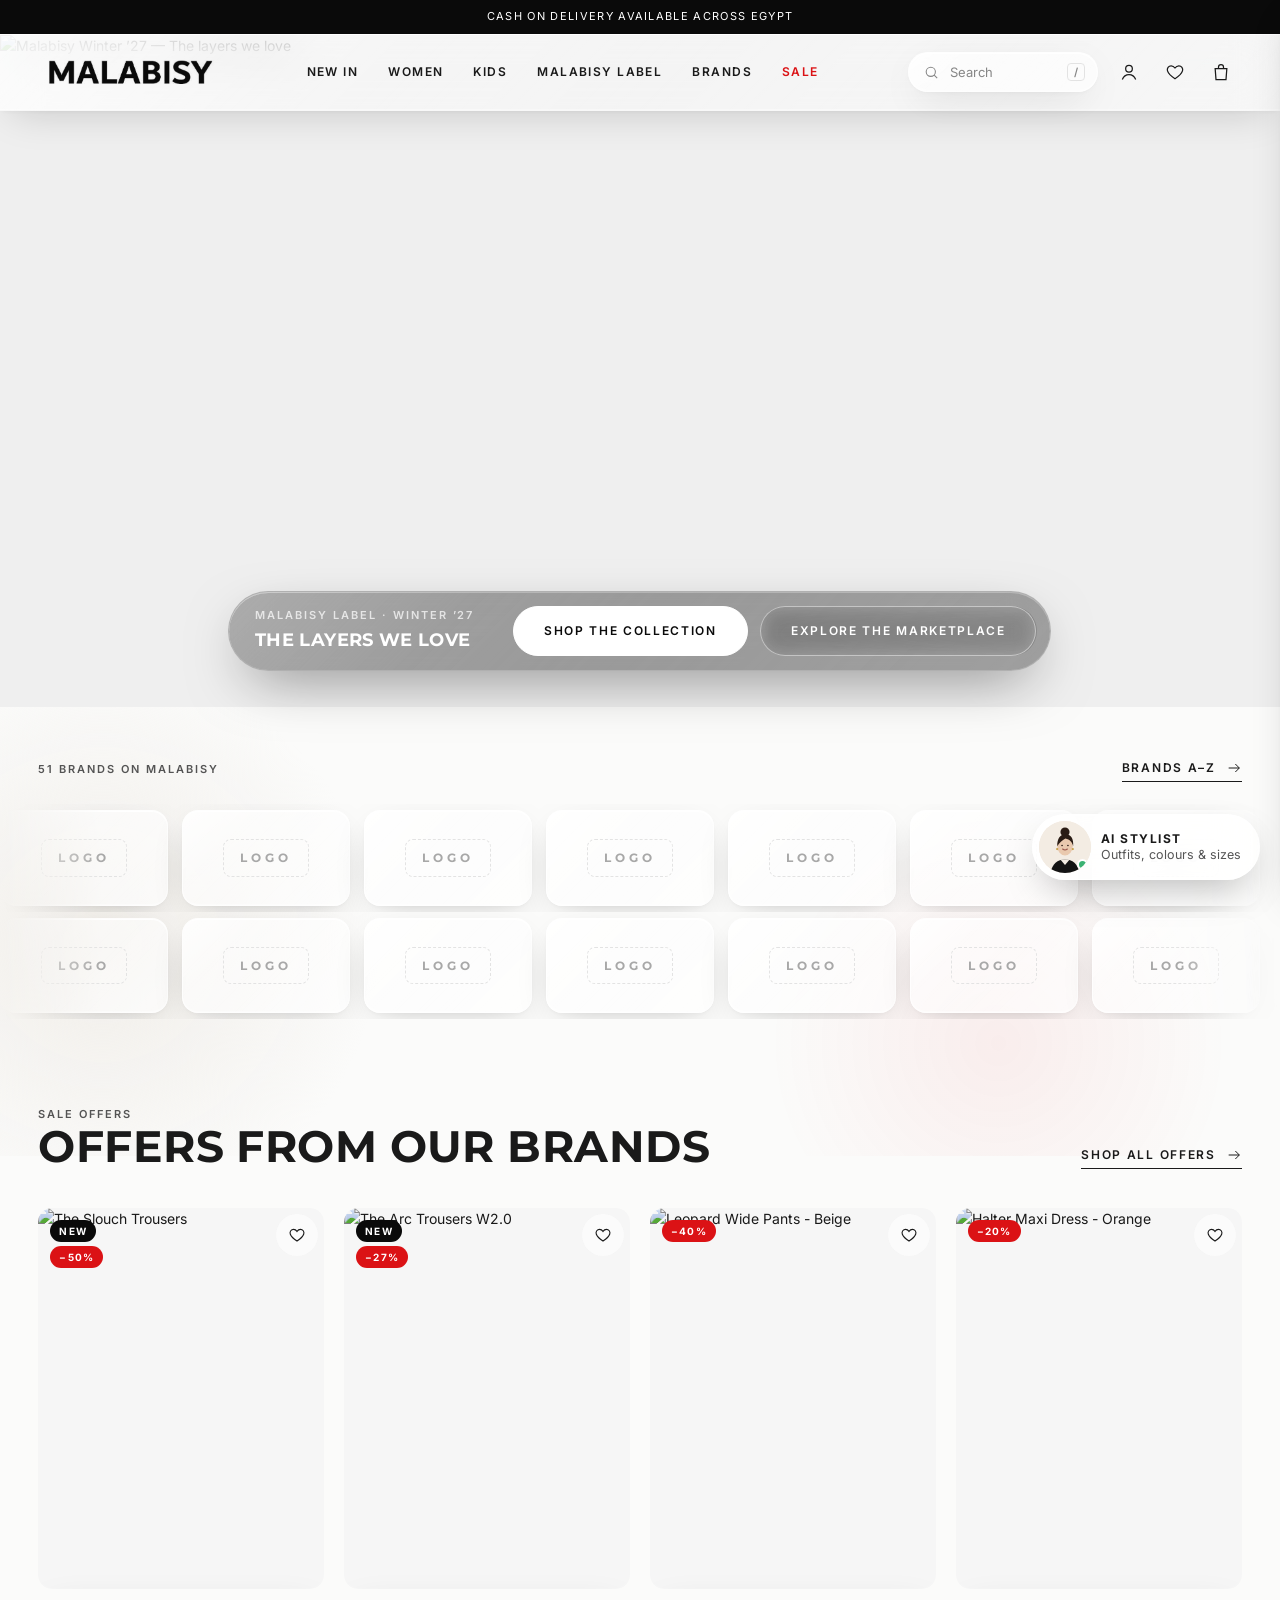
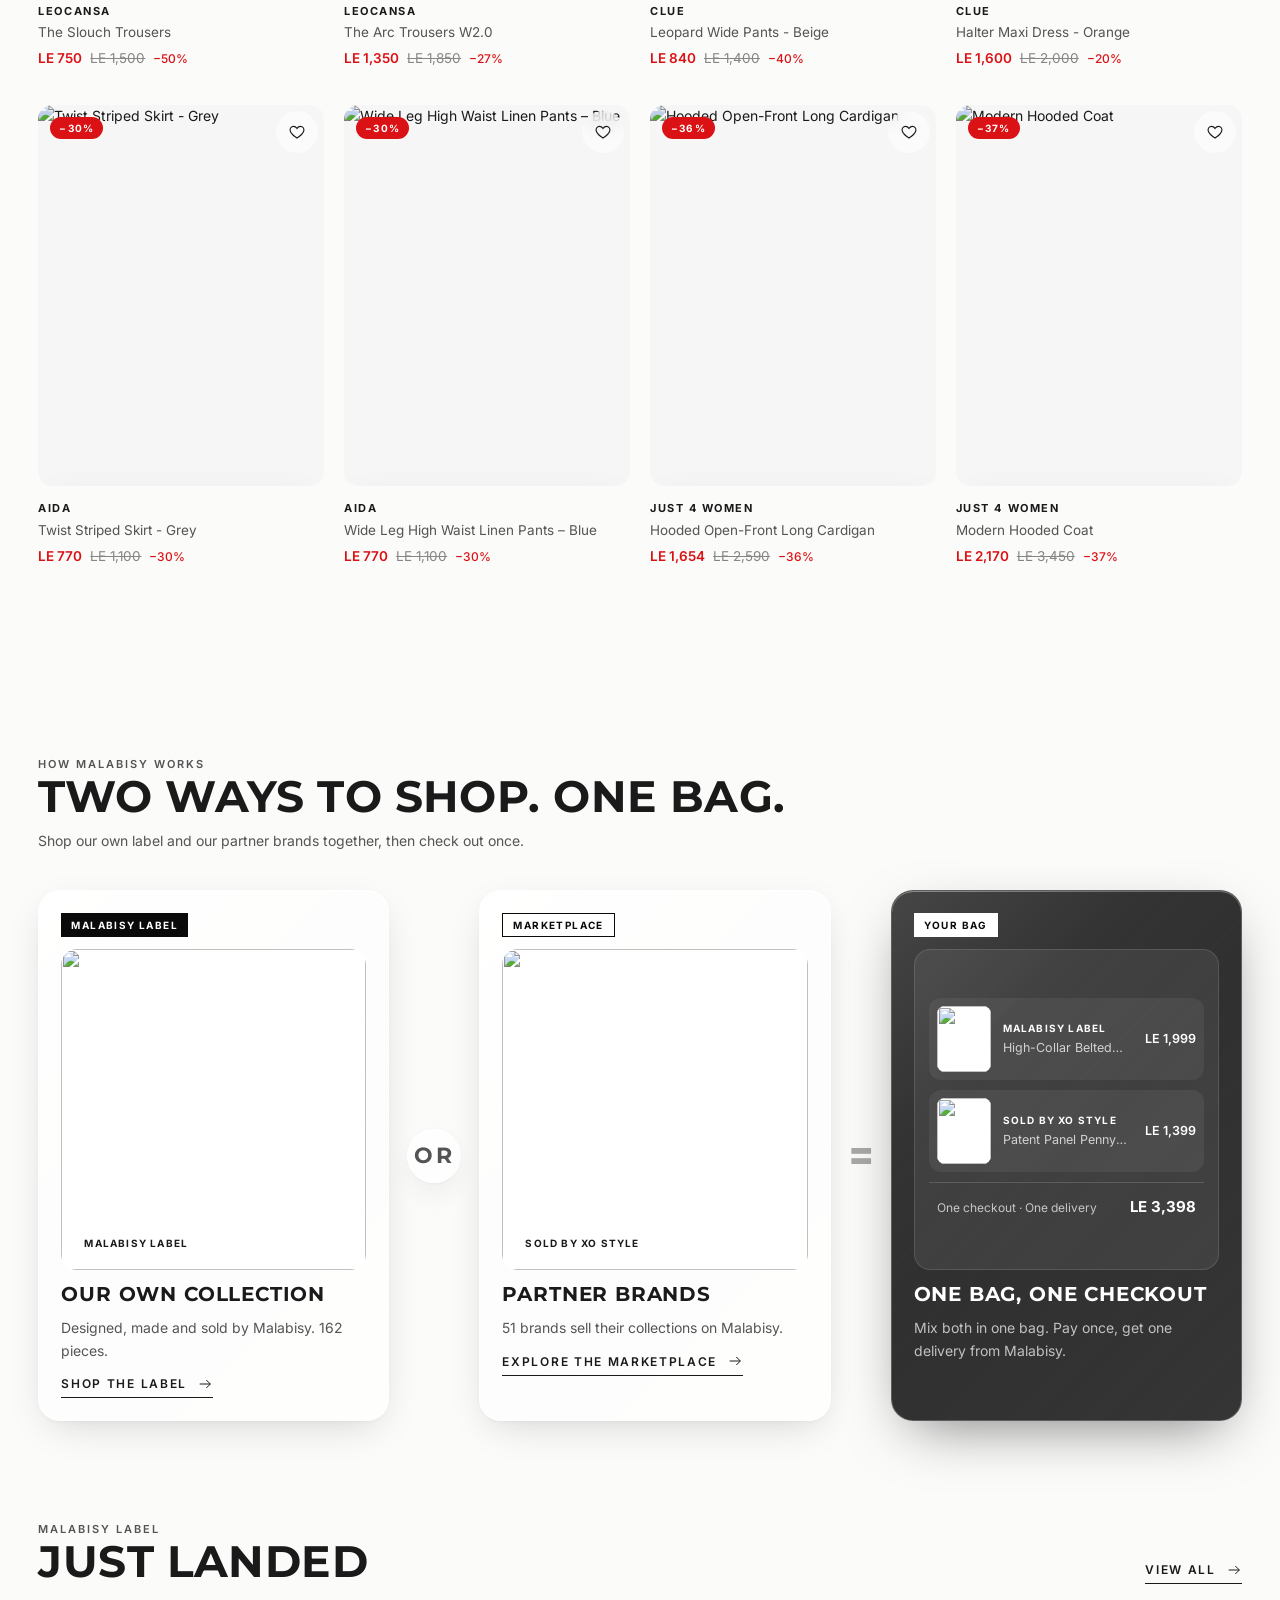
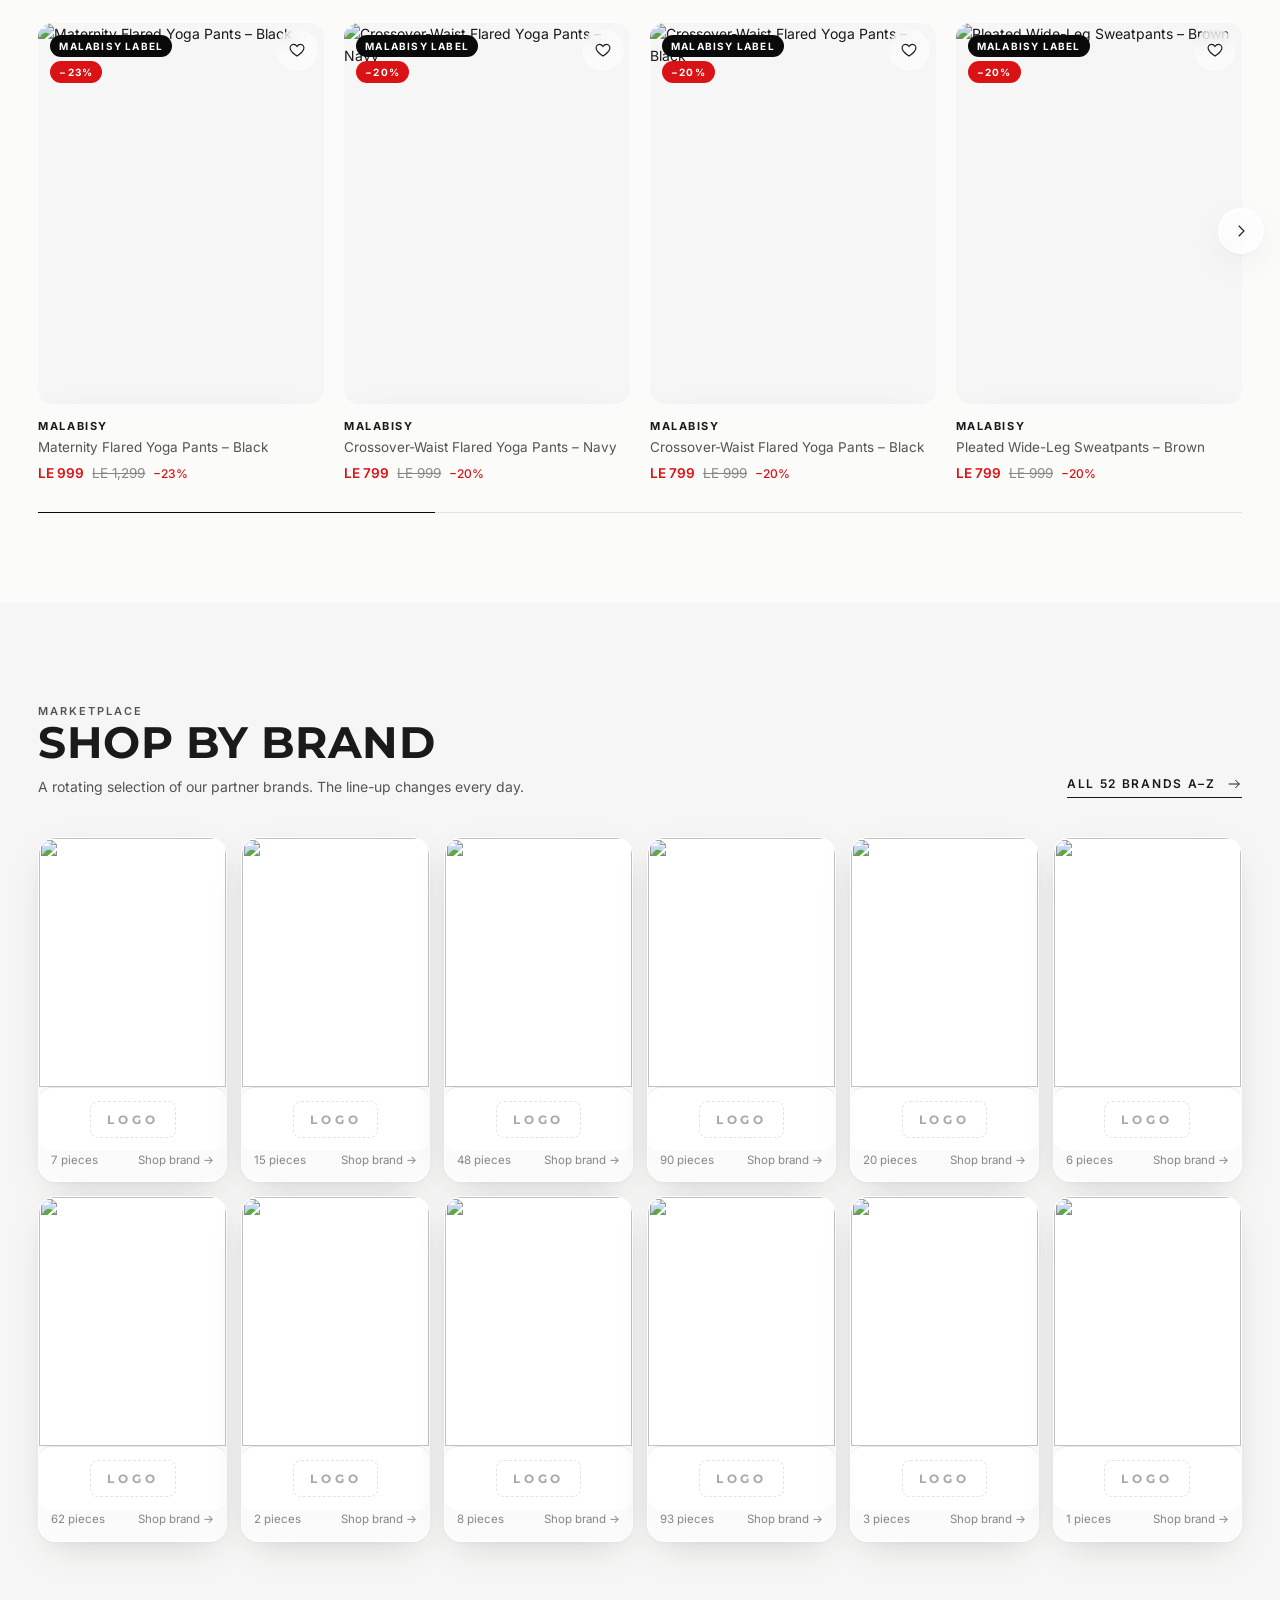
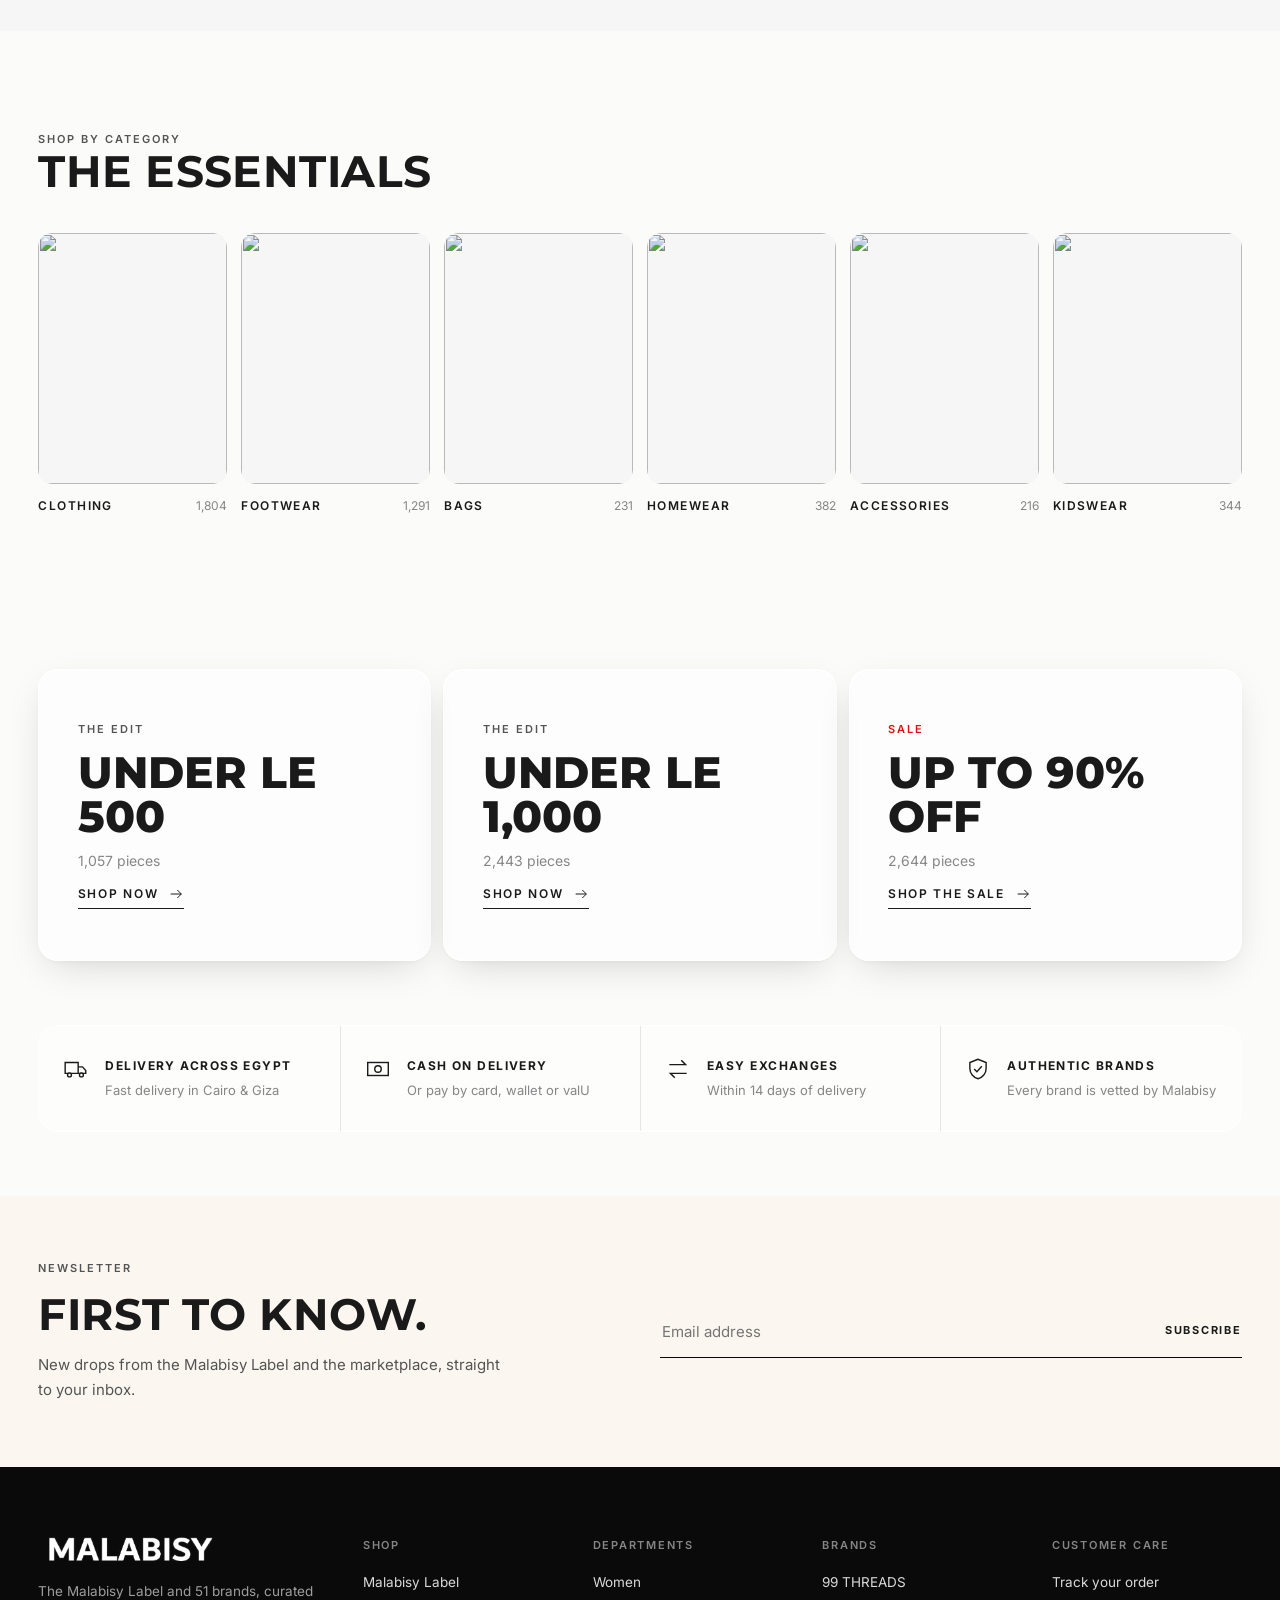
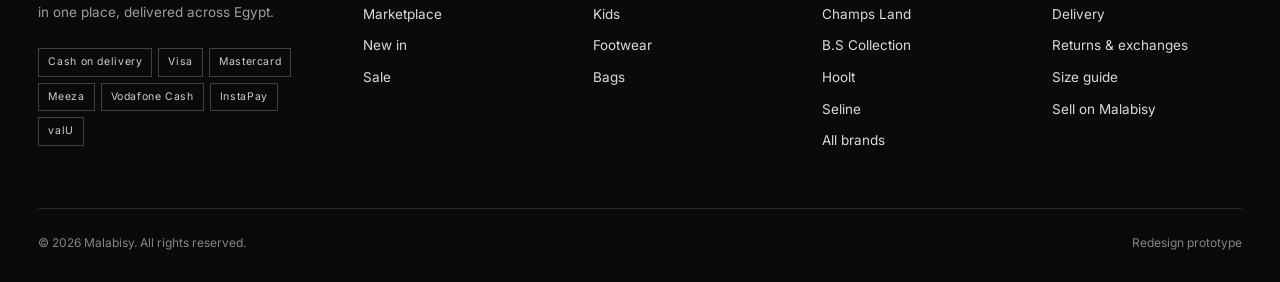
==== index.html @ 154f13d3 "Malabisy redesign prototype: store, AI stylist, checkout and dashboard Co-Authored-By: Claude Opus 5" ====
<!doctype html>
<html lang="en">
<head>
<meta charset="utf-8">
<meta name="viewport" content="width=device-width, initial-scale=1">
<title>MALABISY — The Malabisy Label and the Marketplace</title>
<meta name="description" content="Shop the Malabisy Label and the best fashion brands in Egypt in one marketplace. Cash on delivery, fast delivery, easy exchanges.">
<meta name="theme-color" content="#0A0A0A">
<link rel="preconnect" href="https://fonts.googleapis.com">
<link rel="preconnect" href="https://fonts.gstatic.com" crossorigin>
<link rel="preconnect" href="https://cdn.shopify.com" crossorigin>
<link href="https://fonts.googleapis.com/css2?family=Inter:wght@400;500;600;700&family=Montserrat:wght@600;700;800&display=swap" rel="stylesheet">
<link rel="stylesheet" href="assets/css/malabisy.css">
<link rel="stylesheet" href="assets/css/stylist.css">
</head>
<body data-page="home">
<main id="app"></main>
<script src="assets/js/catalog.js"></script>
<script src="assets/js/cms.js"></script>
<script src="assets/js/app.js"></script>
<script src="assets/js/stylist.js" defer></script>
</body>
</html>
---- assets/css/malabisy.css ----
/* =========================================================
   MALABISY — redesign theme
   Identity kept from malabisy.com: MALABISY wordmark,
   black / white, red accent (#DB1215), light grey surfaces.
   Tone: formal, editorial, professional.
   ========================================================= */

:root {
  --black: #0A0A0A;
  --ink: #1A1A1A;
  --white: #FFFFFF;
  --grey-50: #F6F6F6;
  --grey-100: #EFEFEF;
  --grey-200: #E3E3E3;
  --grey-400: #A8A8A8;
  --grey-500: #868686;
  --grey-700: #545454;
  --cream: #FBF7F0;
  --red: #DB1215;
  --line: #E6E6E6;

  --f-ui: "Inter", "Helvetica Neue", Arial, sans-serif;
  --f-display: "Montserrat", "Inter", Arial, sans-serif;

  --wrap: 1440px;
  --gut: clamp(16px, 3vw, 40px);
  --r: 2px;
  --ease: cubic-bezier(.22, .61, .36, 1);
  --ease-out: cubic-bezier(.16, 1, .3, 1);
}

*, *::before, *::after { box-sizing: border-box; }
html { -webkit-text-size-adjust: 100%; overflow-x: clip; }
body { margin: 0; font-family: var(--f-ui); font-size: 14px; line-height: 1.6; color: var(--ink); background: var(--white); -webkit-font-smoothing: antialiased; overflow-x: clip; }
img { display: block; max-width: 100%; }
a { color: inherit; text-decoration: none; }
button { font: inherit; color: inherit; background: none; border: 0; cursor: pointer; padding: 0; }
input, select, textarea { font: inherit; color: inherit; }
:focus-visible { outline: 2px solid var(--black); outline-offset: 2px; }
::selection { background: var(--black); color: var(--white); }

.wrap { max-width: var(--wrap); margin-inline: auto; padding-inline: var(--gut); }
.sr { position: absolute; width: 1px; height: 1px; overflow: hidden; clip: rect(0 0 0 0); white-space: nowrap; }

/* ---------- type ---------- */
.kicker { font-family: var(--f-ui); font-size: 11px; font-weight: 600; letter-spacing: .18em; text-transform: uppercase; color: var(--grey-700); margin: 0 0 14px; }
.kicker--red { color: var(--red); }
.display { font-family: var(--f-display); font-weight: 800; text-transform: uppercase; letter-spacing: -.01em; line-height: .98; margin: 0; font-size: clamp(44px, 7.2vw, 112px); }
.h1 { font-family: var(--f-display); font-weight: 700; text-transform: uppercase; letter-spacing: .01em; line-height: 1.05; margin: 0; font-size: clamp(28px, 3.4vw, 46px); }
.h2 { font-family: var(--f-display); font-weight: 700; text-transform: uppercase; letter-spacing: .04em; line-height: 1.15; margin: 0; font-size: clamp(18px, 1.6vw, 22px); }
.lede { font-size: clamp(15px, 1.15vw, 17px); color: var(--grey-700); max-width: 52ch; line-height: 1.7; margin: 0; }
.muted { color: var(--grey-500); }
.link { text-decoration: underline; text-underline-offset: 4px; text-decoration-thickness: 1px; }
.link:hover { text-decoration-thickness: 2px; }
.arrow-link { display: inline-flex; align-items: center; gap: 10px; font-size: 12px; font-weight: 600; letter-spacing: .14em; text-transform: uppercase; padding-bottom: 4px; border-bottom: 1px solid currentColor; transition: gap .4s var(--ease); }
.arrow-link:hover { gap: 16px; }

/* ---------- buttons ---------- */
.btn { display: inline-flex; align-items: center; justify-content: center; gap: 10px; height: 50px; padding: 0 30px; font-size: 12px; font-weight: 600; letter-spacing: .14em; text-transform: uppercase; border-radius: var(--r); border: 1px solid var(--black); transition: background .3s var(--ease), color .3s var(--ease), border-color .3s; white-space: nowrap; }
.btn--black { background: var(--black); color: var(--white); }
.btn--black:hover { background: var(--ink); background: #2b2b2b; }
.btn--white { background: var(--white); color: var(--black); border-color: var(--white); }
.btn--white:hover { background: transparent; color: var(--white); }
.btn--outline { background: transparent; color: var(--black); }
.btn--outline:hover { background: var(--black); color: var(--white); }
.btn--outline-w { background: transparent; color: var(--white); border-color: rgba(255,255,255,.7); }
.btn--outline-w:hover { background: var(--white); color: var(--black); }
.btn--block { width: 100%; }
.btn--sm { height: 40px; padding: 0 18px; font-size: 11px; }
.btn[disabled] { opacity: .4; cursor: not-allowed; }

/* =========================================================
   HEADER
   ========================================================= */
.announce { background: var(--black); color: var(--white); font-size: 11px; letter-spacing: .12em; text-transform: uppercase; height: 34px; overflow: hidden; position: relative; }
.announce__item { position: absolute; inset: 0; display: grid; place-items: center; opacity: 0; transform: translateY(8px); transition: opacity .6s var(--ease), transform .6s var(--ease); }
.announce__item.on { opacity: 1; transform: none; }

.util { border-bottom: 1px solid var(--line); font-size: 11px; letter-spacing: .12em; text-transform: uppercase; }
.util .wrap { display: flex; justify-content: space-between; align-items: center; height: 38px; }
.util__tabs { display: flex; height: 100%; }
.util__tabs a { display: flex; align-items: center; padding: 0 18px; font-weight: 600; color: var(--grey-500); border-bottom: 2px solid transparent; transition: color .2s; }
.util__tabs a:first-child { padding-left: 0; }
.util__tabs a:hover { color: var(--black); }
.util__tabs a.on { color: var(--black); border-bottom-color: var(--black); }
.util__links { display: flex; gap: 22px; color: var(--grey-700); }
.util__links a:hover { color: var(--black); }

.hdr { position: sticky; top: 0; z-index: 60; background: var(--white); border-bottom: 1px solid var(--line); transition: transform .45s var(--ease); }
.hdr.hide { transform: translateY(-100%); }
.hdr__row { display: grid; grid-template-columns: 1fr auto 1fr; align-items: center; height: 76px; }
.hdr__nav { display: flex; gap: 28px; font-size: 12px; font-weight: 600; letter-spacing: .12em; text-transform: uppercase; height: 100%; }
.hdr__nav > li { list-style: none; height: 100%; display: flex; align-items: center; }
.hdr__nav > li > a { position: relative; padding: 6px 0; }
.hdr__nav > li > a::after { content: ""; position: absolute; left: 0; right: 0; bottom: 0; height: 1px; background: currentColor; transform: scaleX(0); transform-origin: left; transition: transform .35s var(--ease); }
.hdr__nav > li:hover > a::after, .hdr__nav > li > a.on::after { transform: scaleX(1); }
.hdr__nav .sale { color: var(--red); }
ul.hdr__nav { margin: 0; padding: 0; }
.logo { display: block; justify-self: center; }
.logo img { height: 26px; width: auto; mix-blend-mode: multiply; }
.hdr__act { display: flex; justify-content: flex-end; align-items: center; gap: 4px; }
.ibtn { width: 42px; height: 42px; display: grid; place-items: center; position: relative; border-radius: 50%; transition: background .2s; }
.ibtn:hover { background: var(--grey-50); }
.ibtn svg { width: 20px; height: 20px; }
.count { position: absolute; top: 5px; right: 3px; min-width: 17px; height: 17px; padding: 0 4px; border-radius: 9px; background: var(--black); color: var(--white); font-size: 10px; font-weight: 700; display: grid; place-items: center; transform: scale(0); transition: transform .35s var(--ease-out); }
.count.has { transform: scale(1); }
.pulse { animation: pulse .6s var(--ease-out); }
@keyframes pulse { 40% { transform: scale(1.18); } }
.burger { display: none; }

/* mega menu */
.mega { position: absolute; left: 0; right: 0; top: 100%; background: var(--white); border-top: 1px solid var(--line); border-bottom: 1px solid var(--line); opacity: 0; visibility: hidden; transform: translateY(-6px); transition: opacity .3s var(--ease), transform .3s var(--ease), visibility .3s; box-shadow: 0 30px 40px -30px rgba(0,0,0,.18); }
.hdr__nav > li:hover .mega, .hdr__nav > li:focus-within .mega { opacity: 1; visibility: visible; transform: none; }
.mega .wrap { display: grid; grid-template-columns: repeat(4, 1fr) 1.4fr; gap: 40px; padding-block: 36px 44px; text-transform: none; letter-spacing: 0; font-weight: 400; }
.mega h4 { margin: 0 0 14px; font-size: 11px; font-weight: 700; letter-spacing: .16em; text-transform: uppercase; }
.mega ul { list-style: none; margin: 0; padding: 0; display: grid; gap: 9px; font-size: 13.5px; color: var(--grey-700); }
.mega ul a:hover { color: var(--black); text-decoration: underline; text-underline-offset: 3px; }
.mega__feat { position: relative; display: block; overflow: hidden; background: var(--grey-50); }
.mega__feat img { width: 100%; height: 260px; object-fit: cover; object-position: top; transition: transform 1.2s var(--ease); }
.mega__feat:hover img { transform: scale(1.04); }
.mega__feat span { position: absolute; left: 16px; bottom: 14px; color: var(--white); font-size: 11px; font-weight: 700; letter-spacing: .16em; text-transform: uppercase; text-shadow: 0 1px 12px rgba(0,0,0,.4); }

/* search */
.search { position: fixed; inset: 0; z-index: 120; background: var(--white); display: flex; flex-direction: column; opacity: 0; visibility: hidden; transition: opacity .3s var(--ease), visibility .3s; }
.search.open { opacity: 1; visibility: visible; }
.search__top { border-bottom: 1px solid var(--line); }
.search__top .wrap { display: flex; align-items: center; gap: 16px; height: 96px; }
.search__top input { flex: 1; border: 0; outline: 0; font-family: var(--f-display); font-size: clamp(22px, 3vw, 36px); font-weight: 600; text-transform: uppercase; background: none; }
.search__top input::placeholder { color: var(--grey-200); }
.search__body { overflow: auto; flex: 1; }
.search__body .wrap { display: grid; grid-template-columns: 240px 1fr; gap: 50px; padding-block: 36px; }
.search__sugg { display: grid; gap: 10px; align-content: start; font-size: 14px; }
.search__sugg a:hover { text-decoration: underline; }
.search__res { display: grid; grid-template-columns: repeat(auto-fill, minmax(170px, 1fr)); gap: 24px; }

/* =========================================================
   HERO
   ========================================================= */
.hero { display: grid; grid-template-columns: 1.55fr 1fr; min-height: min(82vh, 760px); background: var(--black); color: var(--white); }
.hero__media { position: relative; overflow: hidden; }
.hero__media img { position: absolute; inset: 0; width: 100%; height: 100%; object-fit: cover; object-position: 12% 40%; transform: scale(1.08); animation: kenburns 14s var(--ease) forwards; }
@keyframes kenburns { to { transform: scale(1); } }
.hero__copy { display: flex; flex-direction: column; justify-content: flex-end; padding: clamp(32px, 5vw, 72px); gap: 24px; }
.hero__copy .kicker { color: rgba(255,255,255,.65); }
.hero__copy .lede { color: rgba(255,255,255,.72); }
.hero__ctas { display: flex; gap: 12px; flex-wrap: wrap; margin-top: 10px; }
.hero__meta { display: flex; gap: 40px; padding-top: 28px; margin-top: 10px; border-top: 1px solid rgba(255,255,255,.18); }
.hero__meta b { display: block; font-family: var(--f-display); font-size: 26px; font-weight: 700; line-height: 1.1; }
.hero__meta span { font-size: 11px; letter-spacing: .14em; text-transform: uppercase; color: rgba(255,255,255,.6); }

/* split line text reveal */
.reveal-line { display: block; overflow: hidden; }
.reveal-line > span { display: block; transform: translateY(105%); animation: lineup 1.1s var(--ease-out) forwards; }
.reveal-line:nth-child(2) > span { animation-delay: .12s; }
.reveal-line:nth-child(3) > span { animation-delay: .24s; }
@keyframes lineup { to { transform: none; } }

/* =========================================================
   SECTIONS
   ========================================================= */
.sec { padding-block: clamp(56px, 7vw, 104px); }
.sec--tight { padding-block: clamp(40px, 5vw, 70px); }
.sec--grey { background: var(--grey-50); }
.sec--cream { background: var(--cream); }
.sec__head { display: flex; justify-content: space-between; align-items: flex-end; gap: 24px; margin-bottom: clamp(24px, 3vw, 40px); flex-wrap: wrap; }
.sec__head p { margin: 10px 0 0; color: var(--grey-700); max-width: 60ch; }

/* two worlds */
.worlds { display: grid; grid-template-columns: 1fr 1fr; gap: clamp(12px, 1.6vw, 24px); }
.world { position: relative; display: block; overflow: hidden; background: var(--grey-50); aspect-ratio: 4 / 5; color: var(--white); }
.world img { position: absolute; inset: 0; width: 100%; height: 100%; object-fit: cover; object-position: top; transition: transform 1.6s var(--ease); }
.world:hover img { transform: scale(1.045); }
.world::after { content: ""; position: absolute; inset: 0; background: linear-gradient(180deg, transparent 45%, rgba(0,0,0,.62)); }
.world__copy { position: absolute; z-index: 1; left: clamp(20px, 3vw, 44px); right: clamp(20px, 3vw, 44px); bottom: clamp(22px, 3vw, 44px); display: grid; gap: 12px; }
.world__copy .kicker { color: rgba(255,255,255,.75); margin: 0; }
.world__copy p { margin: 0; color: rgba(255,255,255,.85); max-width: 42ch; }
.world__copy .arrow-link { justify-self: start; margin-top: 6px; }

/* carousel */
.carousel { position: relative; }
.carousel__track { display: grid; grid-auto-flow: column; grid-auto-columns: calc((100% - 3 * 20px) / 4); gap: 20px; overflow-x: auto; scroll-snap-type: x mandatory; scrollbar-width: none; scroll-behavior: smooth; }
.carousel__track::-webkit-scrollbar { display: none; }
.carousel__track > * { scroll-snap-align: start; }
.carousel__nav { display: flex; gap: 8px; }
.carousel__nav button { width: 44px; height: 44px; border: 1px solid var(--grey-200); border-radius: 50%; display: grid; place-items: center; transition: all .25s; }
.carousel__nav button:hover { background: var(--black); color: var(--white); border-color: var(--black); }
.carousel__bar { height: 1px; background: var(--grey-200); margin-top: 28px; position: relative; overflow: hidden; }
.carousel__bar i { position: absolute; top: 0; left: 0; height: 100%; background: var(--black); width: 20%; transition: transform .3s var(--ease); }

/* categories */
.cats { display: grid; grid-template-columns: repeat(6, 1fr); gap: 14px; }
.cat { display: block; }
.cat__img { aspect-ratio: 3 / 4; overflow: hidden; background: var(--grey-50); }
.cat__img img { width: 100%; height: 100%; object-fit: contain; mix-blend-mode: multiply; transition: transform 1.2s var(--ease); }
.cat:hover .cat__img img { transform: scale(1.05); }
.cat__lbl { display: flex; justify-content: space-between; margin-top: 12px; font-size: 12px; font-weight: 600; letter-spacing: .12em; text-transform: uppercase; }
.cat__lbl span { color: var(--grey-500); font-weight: 400; letter-spacing: 0; }

/* brand index (hover preview) */
.bindex { display: grid; grid-template-columns: 1fr 1fr; gap: 0 60px; border-top: 1px solid var(--black); }
.bindex a { display: flex; justify-content: space-between; align-items: baseline; padding: 18px 0; border-bottom: 1px solid var(--line); transition: color .3s; }
.bindex a b { font-family: var(--f-display); font-size: clamp(18px, 2vw, 28px); font-weight: 700; text-transform: uppercase; letter-spacing: .01em; }
.bindex a span { font-size: 12px; color: var(--grey-500); }
.bindex:hover a { color: var(--grey-400); }
.bindex a:hover { color: var(--black); padding-left: 14px; }
.peek { position: fixed; z-index: 90; width: 220px; aspect-ratio: 3/4; pointer-events: none; background: var(--grey-50); opacity: 0; transform: translate(-50%, -50%) scale(.92); transition: opacity .3s var(--ease), transform .3s var(--ease); box-shadow: 0 24px 50px -20px rgba(0,0,0,.35); }
.peek.on { opacity: 1; transform: translate(-50%, -50%) scale(1); }
.peek img { width: 100%; height: 100%; object-fit: contain; mix-blend-mode: multiply; }

/* price edit */
.edits { display: grid; grid-template-columns: repeat(3, 1fr); border-top: 1px solid var(--black); border-bottom: 1px solid var(--black); }
.edit { padding: clamp(28px, 4vw, 56px) clamp(20px, 3vw, 40px); display: grid; gap: 12px; transition: background .4s var(--ease), color .4s var(--ease); }
.edit + .edit { border-left: 1px solid var(--line); }
.edit:hover { background: var(--black); color: var(--white); }
.edit:hover .muted { color: rgba(255,255,255,.6); }
.edit b { font-family: var(--f-display); font-size: clamp(30px, 3.4vw, 52px); font-weight: 800; text-transform: uppercase; line-height: 1; }

/* services */
.services { display: grid; grid-template-columns: repeat(4, 1fr); border-top: 1px solid var(--line); border-bottom: 1px solid var(--line); }
.service { padding: 30px 24px; display: flex; gap: 16px; align-items: flex-start; }
.service + .service { border-left: 1px solid var(--line); }
.service svg { width: 26px; height: 26px; flex: none; }
.service b { display: block; font-size: 12px; letter-spacing: .12em; text-transform: uppercase; margin-bottom: 4px; }
.service span { color: var(--grey-500); font-size: 13px; }

/* =========================================================
   PRODUCT CARD
   ========================================================= */
.grid { display: grid; grid-template-columns: repeat(4, 1fr); gap: 36px 20px; }
.card { position: relative; min-width: 0; }
.card__mwrap { position: relative; overflow: hidden; }
.card__media { display: block; position: relative; aspect-ratio: 3 / 4; background: var(--grey-50); overflow: hidden; }
.card__media img { position: absolute; inset: 0; width: 100%; height: 100%; object-fit: contain; mix-blend-mode: multiply; transition: opacity .6s var(--ease), transform 1.2s var(--ease); }
.card__media img.alt { opacity: 0; }
.card:hover .card__media img.alt { opacity: 1; }
.card:hover .card__media img.main.has-alt { opacity: 0; }
.card:hover .card__media img:only-of-type, .card:hover .card__media img.main:not(.has-alt) { transform: scale(1.04); }
.card__tags { position: absolute; top: 12px; left: 12px; display: flex; flex-direction: column; gap: 4px; align-items: flex-start; z-index: 2; }
.tag { font-size: 10px; font-weight: 700; letter-spacing: .12em; text-transform: uppercase; background: var(--white); padding: 3px 7px; }
.tag--red { background: var(--red); color: var(--white); }
.tag--black { background: var(--black); color: var(--white); }
.card__wish { position: absolute; top: 6px; right: 6px; z-index: 2; }
.card__wish svg { width: 18px; height: 18px; }
.wish-on svg { fill: var(--black); }
.card__quick { position: absolute; left: 0; right: 0; bottom: 0; z-index: 2; background: rgba(255,255,255,.96); padding: 12px; transform: translateY(101%); transition: transform .45s var(--ease); }
.card:hover .card__quick, .card:focus-within .card__quick { transform: none; }
.card__quick p { margin: 0 0 8px; font-size: 10px; font-weight: 700; letter-spacing: .14em; text-transform: uppercase; text-align: center; }
.card__sizes { display: flex; flex-wrap: wrap; gap: 4px; justify-content: center; }
.card__sizes button { min-width: 36px; height: 30px; padding: 0 6px; border: 1px solid var(--grey-200); font-size: 11.5px; transition: all .2s; }
.card__sizes button:hover { background: var(--black); color: var(--white); border-color: var(--black); }
.card__sizes button:disabled { color: var(--grey-400); text-decoration: line-through; pointer-events: none; }
.card__body { padding-top: 14px; display: grid; gap: 3px; }
.card__brand { font-size: 11px; font-weight: 700; letter-spacing: .14em; text-transform: uppercase; }
.card__brand:hover { text-decoration: underline; text-underline-offset: 3px; }
.card__title { color: var(--grey-700); font-size: 13.5px; line-height: 1.45; display: -webkit-box; -webkit-line-clamp: 1; -webkit-box-orient: vertical; overflow: hidden; }
.price { display: flex; gap: 8px; align-items: baseline; font-size: 13.5px; font-weight: 600; margin-top: 2px; }
.price s { color: var(--grey-500); font-weight: 400; }
.price.sale b { color: var(--red); font-weight: 600; }
.price em { font-style: normal; color: var(--red); font-size: 12px; font-weight: 500; }

/* =========================================================
   LISTING
   ========================================================= */
.phead { padding-block: clamp(36px, 5vw, 70px) 28px; border-bottom: 1px solid var(--line); }
.phead__row { display: flex; justify-content: space-between; align-items: flex-end; gap: 30px; flex-wrap: wrap; }
.crumbs { font-size: 12px; color: var(--grey-500); display: flex; gap: 8px; flex-wrap: wrap; margin-bottom: 18px; }
.crumbs a:hover { color: var(--black); }
.qnav { display: flex; gap: 8px; flex-wrap: wrap; margin-top: 26px; }
.pill { height: 36px; padding: 0 16px; border: 1px solid var(--grey-200); border-radius: 18px; font-size: 12.5px; display: inline-flex; align-items: center; gap: 8px; transition: all .2s; white-space: nowrap; }
.pill:hover { border-color: var(--black); }
.pill.on { background: var(--black); color: var(--white); border-color: var(--black); }
.pill .x { font-size: 11px; opacity: .7; }

.layout { display: grid; grid-template-columns: 240px 1fr; gap: 48px; padding-block: 32px 100px; align-items: start; }
.filters { position: sticky; top: 100px; max-height: calc(100vh - 120px); overflow: auto; padding-right: 6px; scrollbar-width: thin; }
.fgroup { border-bottom: 1px solid var(--line); padding: 16px 0; }
.fgroup:first-child { padding-top: 0; }
.fgroup summary { list-style: none; cursor: pointer; display: flex; justify-content: space-between; font-size: 11px; font-weight: 700; letter-spacing: .16em; text-transform: uppercase; }
.fgroup summary::-webkit-details-marker { display: none; }
.fgroup summary::after { content: "+"; font-size: 16px; font-weight: 400; line-height: 1; }
.fgroup[open] summary::after { content: "–"; }
.fgroup__body { padding-top: 14px; display: grid; gap: 8px; font-size: 13.5px; }
.fgroup__body.scroll { max-height: 260px; overflow: auto; }
.check { display: flex; align-items: center; gap: 10px; cursor: pointer; }
.check input { appearance: none; width: 16px; height: 16px; border: 1px solid var(--grey-400); margin: 0; flex: none; display: grid; place-items: center; transition: all .15s; }
.check input:checked { background: var(--black); border-color: var(--black); }
.check input:checked::after { content: ""; width: 8px; height: 4px; border: 1.5px solid var(--white); border-top: 0; border-right: 0; transform: rotate(-45deg) translate(1px, -1px); }
.check span.n { margin-left: auto; color: var(--grey-500); font-size: 12px; }
.fsearch { width: 100%; height: 36px; border: 1px solid var(--grey-200); padding: 0 10px; font-size: 13px; outline: none; margin-bottom: 6px; }
.fsearch:focus { border-color: var(--black); }
.sizes { display: flex; flex-wrap: wrap; gap: 6px; }
.sizes button { min-width: 42px; height: 36px; padding: 0 8px; border: 1px solid var(--grey-200); font-size: 12.5px; transition: all .15s; }
.sizes button:hover { border-color: var(--black); }
.sizes button.on { background: var(--black); color: var(--white); border-color: var(--black); }
.prange { display: grid; grid-template-columns: 1fr auto 1fr; gap: 8px; align-items: center; }
.prange input { width: 100%; height: 38px; border: 1px solid var(--grey-200); padding: 0 10px; outline: none; }
.prange input:focus { border-color: var(--black); }
.toolbar { display: flex; justify-content: space-between; align-items: center; gap: 14px; margin-bottom: 26px; flex-wrap: wrap; }
.toolbar__chips { display: flex; gap: 8px; flex-wrap: wrap; align-items: center; }
.toolbar__right { display: flex; gap: 14px; align-items: center; }
.select { height: 40px; border: 1px solid var(--grey-200); padding: 0 34px 0 12px; font-size: 12.5px; background: var(--white) url("data:image/svg+xml,%3Csvg xmlns='http://www.w3.org/2000/svg' width='10' height='6'%3E%3Cpath d='M1 1l4 4 4-4' fill='none' stroke='%23000'/%3E%3C/svg%3E") no-repeat right 12px center; appearance: none; cursor: pointer; }
.results-n { font-size: 12.5px; color: var(--grey-500); }
.more { display: grid; justify-items: center; gap: 14px; margin-top: 60px; font-size: 12.5px; color: var(--grey-500); }
.more__bar { width: 220px; height: 2px; background: var(--grey-100); position: relative; }
.more__bar i { position: absolute; left: 0; top: 0; height: 100%; background: var(--black); }
.empty { grid-column: 1 / -1; text-align: center; padding: 90px 20px; }
.mob-only { display: none; }

/* brands A–Z */
.az { display: flex; flex-wrap: wrap; gap: 4px; position: sticky; top: 76px; background: var(--white); padding: 14px 0; z-index: 5; border-bottom: 1px solid var(--line); }
.az a { width: 34px; height: 34px; display: grid; place-items: center; font-size: 12.5px; font-weight: 600; border-radius: 50%; }
.az a:hover { background: var(--black); color: var(--white); }
.az a.dim { color: var(--grey-200); pointer-events: none; }
.letter { display: grid; grid-template-columns: 120px 1fr; gap: 30px; padding: 34px 0; border-bottom: 1px solid var(--line); scroll-margin-top: 150px; }
.letter h3 { margin: 0; font-family: var(--f-display); font-size: 44px; font-weight: 800; line-height: 1; }
.letter ul { list-style: none; margin: 0; padding: 0; columns: 3; column-gap: 40px; }
.letter li { break-inside: avoid; padding: 6px 0; }
.letter li a { display: flex; justify-content: space-between; gap: 10px; font-size: 15px; }
.letter li a:hover b { text-decoration: underline; text-underline-offset: 3px; }
.letter li span { color: var(--grey-500); font-size: 12px; }
.featured-brands { display: grid; grid-template-columns: repeat(4, 1fr); gap: 16px; }
.fbrand { display: block; }
.fbrand__img { aspect-ratio: 1; background: var(--grey-50); overflow: hidden; display: grid; grid-template-columns: 1fr 1fr; gap: 2px; }
.fbrand__img img { width: 100%; height: 100%; object-fit: contain; mix-blend-mode: multiply; aspect-ratio: 1; transition: transform 1s var(--ease); }
.fbrand:hover .fbrand__img img { transform: scale(1.05); }
.fbrand__name { display: flex; justify-content: space-between; margin-top: 12px; font-size: 12px; font-weight: 700; letter-spacing: .12em; text-transform: uppercase; }
.fbrand__name span { font-weight: 400; color: var(--grey-500); letter-spacing: 0; }

/* brand hero */
.bhero { background: var(--black); color: var(--white); }
.bhero .wrap { display: grid; grid-template-columns: 1fr 1.3fr; gap: 50px; align-items: end; padding-block: clamp(44px, 6vw, 90px); }
.bhero .crumbs { color: rgba(255,255,255,.55); }
.bhero__strip { display: grid; grid-template-columns: repeat(4, 1fr); gap: 2px; }
.bhero__strip div { aspect-ratio: 3/4; background: var(--grey-50); overflow: hidden; }
.bhero__strip img { width: 100%; height: 100%; object-fit: contain; mix-blend-mode: multiply; }
.bhero__facts { display: flex; gap: 36px; margin-top: 30px; }
.bhero__facts b { display: block; font-family: var(--f-display); font-size: 24px; }
.bhero__facts span { font-size: 11px; letter-spacing: .14em; text-transform: uppercase; color: rgba(255,255,255,.55); }

/* =========================================================
   PRODUCT PAGE
   ========================================================= */
.pdp { display: grid; grid-template-columns: 1.45fr 1fr; gap: clamp(30px, 4vw, 70px); padding-bottom: 90px; align-items: start; }
.gallery { display: grid; grid-template-columns: 1fr 1fr; gap: 6px; }
.gallery button { position: relative; aspect-ratio: 3 / 4; background: var(--grey-50); overflow: hidden; cursor: zoom-in; }
.gallery button:first-child { grid-column: span 2; aspect-ratio: 4 / 4.4; }
.gallery img { width: 100%; height: 100%; object-fit: contain; mix-blend-mode: multiply; transition: transform .8s var(--ease); }
.gallery button:hover img { transform: scale(1.03); }
.pinfo { position: sticky; top: 100px; display: grid; gap: 22px; }
.pinfo__brand { font-size: 12px; font-weight: 700; letter-spacing: .16em; text-transform: uppercase; }
.pinfo__brand:hover { text-decoration: underline; text-underline-offset: 3px; }
.pinfo h1 { margin: 6px 0 0; font-size: clamp(20px, 1.8vw, 26px); font-weight: 500; line-height: 1.35; letter-spacing: -.005em; }
.pinfo .price { font-size: 18px; margin-top: 12px; }
.pinfo .price s { font-size: 15px; }
.opt-lbl { display: flex; justify-content: space-between; font-size: 12px; margin-bottom: 10px; }
.opt-lbl b { font-weight: 600; letter-spacing: .1em; text-transform: uppercase; font-size: 11px; }
.psizes { display: grid; grid-template-columns: repeat(auto-fill, minmax(62px, 1fr)); gap: 6px; }
.psizes button { height: 46px; border: 1px solid var(--grey-200); font-size: 13px; transition: all .15s; position: relative; }
.psizes button:hover { border-color: var(--black); }
.psizes button.on { background: var(--black); color: var(--white); border-color: var(--black); }
.psizes button:disabled { color: var(--grey-400); background: linear-gradient(to top right, transparent calc(50% - .5px), var(--grey-200) 50%, transparent calc(50% + .5px)); cursor: not-allowed; }
.psizes.err { animation: nudge .4s; }
@keyframes nudge { 25% { transform: translateX(-5px); } 75% { transform: translateX(5px); } }
.msg { font-size: 12.5px; color: var(--red); min-height: 18px; margin-top: 8px; }
.buy { display: grid; grid-template-columns: 1fr 50px; gap: 8px; }
.wishbtn { width: 50px; height: 50px; border: 1px solid var(--grey-200); display: grid; place-items: center; }
.wishbtn:hover { border-color: var(--black); }
.sold { border: 1px solid var(--line); padding: 16px 18px; display: grid; grid-template-columns: auto 1fr auto; gap: 14px; align-items: center; font-size: 13px; }
.sold__badge { width: 44px; height: 44px; border-radius: 50%; background: var(--black); color: var(--white); display: grid; place-items: center; font-family: var(--f-display); font-weight: 800; font-size: 14px; overflow: hidden; }
.sold__badge img { width: 34px; filter: invert(1); mix-blend-mode: screen; }
.sold b { display: block; font-size: 12px; letter-spacing: .1em; text-transform: uppercase; }
.sold span { color: var(--grey-500); }
.perks { display: grid; gap: 10px; font-size: 13px; color: var(--grey-700); }
.perks div { display: flex; gap: 12px; align-items: center; }
.perks svg { width: 18px; height: 18px; flex: none; color: var(--black); }
.acc { border-top: 1px solid var(--line); }
.acc:last-child { border-bottom: 1px solid var(--line); }
.acc summary { list-style: none; cursor: pointer; padding: 16px 0; display: flex; justify-content: space-between; font-size: 11px; font-weight: 700; letter-spacing: .16em; text-transform: uppercase; }
.acc summary::-webkit-details-marker { display: none; }
.acc summary::after { content: "+"; font-size: 16px; font-weight: 400; line-height: 1; }
.acc[open] summary::after { content: "–"; }
.acc__body { padding-bottom: 18px; color: var(--grey-700); font-size: 13.5px; }
.acc__body dl { display: grid; grid-template-columns: 110px 1fr; gap: 6px 10px; margin: 0; }
.acc__body dt { color: var(--grey-500); }
.acc__body dd { margin: 0; }
.sticky-atc { position: fixed; left: 0; right: 0; bottom: 0; z-index: 50; background: var(--white); border-top: 1px solid var(--line); transform: translateY(100%); transition: transform .45s var(--ease); }
.sticky-atc.show { transform: none; }
.sticky-atc .wrap { display: flex; align-items: center; gap: 16px; height: 76px; }
.sticky-atc img { width: 46px; height: 60px; object-fit: contain; background: var(--grey-50); mix-blend-mode: multiply; }
.sticky-atc__t { flex: 1; min-width: 0; font-size: 13px; }
.sticky-atc__t b { display: block; font-size: 11px; letter-spacing: .12em; text-transform: uppercase; }
.sticky-atc__t span { color: var(--grey-700); display: block; white-space: nowrap; overflow: hidden; text-overflow: ellipsis; }

/* lightbox */
.lightbox { position: fixed; inset: 0; z-index: 140; background: var(--white); display: none; }
.lightbox.open { display: block; }
.lightbox__img { position: absolute; inset: 0; overflow: auto; display: grid; place-items: center; cursor: zoom-out; }
.lightbox__img img { max-height: 100vh; max-width: 100vw; object-fit: contain; }
.lightbox__img.zoom img { max-height: none; max-width: none; width: 160vw; cursor: move; }
.lightbox__ui { position: absolute; top: 16px; right: 16px; display: flex; gap: 8px; z-index: 2; }
.lightbox__nav { position: absolute; top: 50%; left: 16px; right: 16px; display: flex; justify-content: space-between; transform: translateY(-50%); pointer-events: none; z-index: 2; }
.lightbox__nav button, .lightbox__ui button { pointer-events: auto; width: 48px; height: 48px; border-radius: 50%; background: var(--white); border: 1px solid var(--grey-200); display: grid; place-items: center; }
.lightbox__count { position: absolute; bottom: 20px; left: 50%; transform: translateX(-50%); font-size: 12px; letter-spacing: .14em; z-index: 2; }

/* =========================================================
   DRAWER / MODAL / TOAST
   ========================================================= */
.scrim { position: fixed; inset: 0; background: rgba(0,0,0,.4); z-index: 100; opacity: 0; visibility: hidden; transition: opacity .35s var(--ease), visibility .35s; }
.scrim.open { opacity: 1; visibility: visible; }
.drawer { position: fixed; top: 0; right: 0; bottom: 0; width: min(460px, 100vw); background: var(--white); z-index: 110; transform: translateX(100%); transition: transform .5s var(--ease-out); display: flex; flex-direction: column; }
.drawer.open { transform: none; }
.drawer__hd { display: flex; justify-content: space-between; align-items: center; padding: 0 24px; height: 72px; border-bottom: 1px solid var(--line); }
.drawer__hd h3 { margin: 0; font-size: 12px; font-weight: 700; letter-spacing: .16em; text-transform: uppercase; }
.drawer__bd { flex: 1; overflow: auto; padding: 8px 24px; }
.drawer__ft { padding: 20px 24px 24px; border-top: 1px solid var(--line); display: grid; gap: 12px; }
.free { font-size: 12.5px; color: var(--grey-700); }
.free__bar { height: 2px; background: var(--grey-100); margin-top: 10px; }
.free__bar i { display: block; height: 100%; background: var(--black); }
.line { display: grid; grid-template-columns: 84px 1fr auto; gap: 16px; padding: 18px 0; border-bottom: 1px solid var(--line); }
.line__img { aspect-ratio: 3/4; background: var(--grey-50); }
.line__img img { width: 100%; height: 100%; object-fit: contain; mix-blend-mode: multiply; }
.line__b { font-size: 11px; font-weight: 700; letter-spacing: .12em; text-transform: uppercase; }
.line__t { font-size: 13px; color: var(--grey-700); line-height: 1.45; }
.line__m { font-size: 12px; color: var(--grey-500); margin-top: 4px; }
.qty { display: inline-flex; align-items: center; border: 1px solid var(--grey-200); height: 32px; margin-top: 10px; }
.qty button { width: 30px; height: 30px; }
.qty span { min-width: 24px; text-align: center; font-size: 12.5px; }
.line__r { text-align: right; display: grid; align-content: space-between; justify-items: end; font-size: 13px; font-weight: 600; }
.line__rm { font-size: 11.5px; font-weight: 400; color: var(--grey-500); text-decoration: underline; text-underline-offset: 3px; }
.totals { display: grid; gap: 8px; font-size: 13px; }
.totals div { display: flex; justify-content: space-between; }
.totals .grand { font-size: 15px; font-weight: 700; padding-top: 10px; border-top: 1px solid var(--line); margin-top: 4px; }
.empty-bag { text-align: center; padding: 80px 10px; display: grid; gap: 16px; justify-items: center; color: var(--grey-700); }

.modal { position: fixed; inset: 0; z-index: 130; display: grid; place-items: center; padding: 20px; visibility: hidden; }
.modal.open { visibility: visible; }
.modal__box { width: min(760px, 100%); max-height: 90vh; overflow: auto; background: var(--white); padding: 40px; position: relative; opacity: 0; transform: translateY(14px); transition: all .4s var(--ease); }
.modal.open .modal__box { opacity: 1; transform: none; }
.modal__x { position: absolute; top: 12px; right: 12px; }
table.sz { width: 100%; border-collapse: collapse; font-size: 13px; margin-top: 20px; }
table.sz th, table.sz td { padding: 12px 10px; text-align: left; border-bottom: 1px solid var(--line); }
table.sz th { font-size: 11px; letter-spacing: .12em; text-transform: uppercase; border-bottom-color: var(--black); }

.toast { position: fixed; z-index: 150; right: 24px; top: 24px; width: 340px; background: var(--white); border: 1px solid var(--line); box-shadow: 0 20px 50px -20px rgba(0,0,0,.25); padding: 16px; display: grid; grid-template-columns: 56px 1fr; gap: 14px; align-items: center; transform: translateX(120%); transition: transform .5s var(--ease-out); }
.toast.show { transform: none; }
.toast img { width: 56px; height: 72px; object-fit: contain; background: var(--grey-50); mix-blend-mode: multiply; }
.toast b { display: block; font-size: 11px; letter-spacing: .14em; text-transform: uppercase; margin-bottom: 4px; }
.toast p { margin: 0 0 8px; font-size: 13px; color: var(--grey-700); line-height: 1.4; }

/* =========================================================
   CHECKOUT
   ========================================================= */
.co-head { display: flex; justify-content: space-between; align-items: center; padding-block: 30px; border-bottom: 1px solid var(--line); }
.steps { display: flex; gap: 28px; font-size: 11px; font-weight: 600; letter-spacing: .14em; text-transform: uppercase; color: var(--grey-400); }
.steps span.on { color: var(--black); }
.steps span i { font-style: normal; margin-right: 6px; }
.co { display: grid; grid-template-columns: 1.3fr 1fr; gap: clamp(30px, 5vw, 80px); padding-block: 40px 100px; align-items: start; }
.co__sum { background: var(--grey-50); padding: 30px; position: sticky; top: 30px; }
.field { display: grid; gap: 6px; margin-bottom: 16px; }
.field span { font-size: 11px; font-weight: 600; letter-spacing: .12em; text-transform: uppercase; color: var(--grey-700); }
.field input, .field select, .field textarea { height: 50px; border: 1px solid var(--grey-200); padding: 0 14px; outline: none; background: var(--white); font-size: 14px; transition: border-color .2s; }
.field textarea { height: 96px; padding: 12px 14px; resize: vertical; }
.field input:focus, .field select:focus, .field textarea:focus { border-color: var(--black); }
.row2 { display: grid; grid-template-columns: 1fr 1fr; gap: 14px; }
.pay { display: grid; border: 1px solid var(--grey-200); }
.pay label { display: flex; gap: 14px; align-items: center; padding: 18px; cursor: pointer; transition: background .2s; }
.pay label + label { border-top: 1px solid var(--grey-200); }
.pay label:has(input:checked) { background: var(--grey-50); }
.pay input { accent-color: var(--black); width: 18px; height: 18px; }
.pay small { display: block; color: var(--grey-500); font-size: 12.5px; }
.pay b { font-size: 14px; font-weight: 600; }
.co-group { padding: 6px 0 2px; font-size: 11px; font-weight: 700; letter-spacing: .14em; text-transform: uppercase; color: var(--grey-500); border-bottom: 1px solid var(--line); }
.done { text-align: center; padding: 110px 0 130px; display: grid; gap: 18px; justify-items: center; }
.done__check { width: 64px; height: 64px; border-radius: 50%; border: 1px solid var(--black); display: grid; place-items: center; }

/* sell */
.sell-hero { display: grid; grid-template-columns: 1fr 1fr; min-height: 640px; background: var(--black); color: var(--white); }
.sell-hero__copy { padding: clamp(36px, 6vw, 90px); display: flex; flex-direction: column; justify-content: center; gap: 22px; }
.sell-hero__copy .lede { color: rgba(255,255,255,.72); }
.sell-hero__copy .kicker { color: rgba(255,255,255,.6); }
.sell-hero__media { display: grid; grid-template-columns: 1fr 1fr; grid-template-rows: 1fr 1fr; gap: 2px; background: var(--black); }
.sell-hero__media div { background: var(--grey-50); overflow: hidden; }
.sell-hero__media img { width: 100%; height: 100%; object-fit: contain; mix-blend-mode: multiply; }
.props { display: grid; grid-template-columns: repeat(3, 1fr); gap: 40px; }
.prop { border-top: 1px solid var(--black); padding-top: 22px; }
.prop b { display: block; font-family: var(--f-display); text-transform: uppercase; font-size: 18px; margin-bottom: 10px; }
.prop p { margin: 0; color: var(--grey-700); }
.process { display: grid; grid-template-columns: repeat(4, 1fr); counter-reset: s; }
.process div { padding: 30px 26px 30px 0; border-top: 1px solid var(--line); counter-increment: s; }
.process div::before { content: "0" counter(s); display: block; font-family: var(--f-display); font-weight: 800; font-size: 40px; line-height: 1; margin-bottom: 18px; color: var(--grey-200); }
.process b { display: block; text-transform: uppercase; font-size: 12px; letter-spacing: .14em; margin-bottom: 8px; }
.process p { margin: 0; color: var(--grey-700); font-size: 13.5px; }

/* =========================================================
   FOOTER
   ========================================================= */
.news { background: var(--cream); }
.news .wrap { display: grid; grid-template-columns: 1fr 1fr; gap: 40px; align-items: center; padding-block: 64px; }
.news form { display: flex; border-bottom: 1px solid var(--black); }
.news input { flex: 1; border: 0; background: transparent; height: 52px; outline: none; font-size: 15px; }
.news button { font-size: 11px; font-weight: 700; letter-spacing: .16em; text-transform: uppercase; }
.ftr { background: var(--black); color: var(--white); padding: 70px 0 30px; }
.ftr__grid { display: grid; grid-template-columns: 1.5fr repeat(4, 1fr); gap: 40px; }
.ftr__logo { height: 24px; filter: invert(1); mix-blend-mode: screen; }
.ftr h4 { margin: 0 0 18px; font-size: 11px; letter-spacing: .16em; text-transform: uppercase; color: rgba(255,255,255,.5); font-weight: 600; }
.ftr ul { list-style: none; margin: 0; padding: 0; display: grid; gap: 10px; font-size: 13.5px; }
.ftr ul a { color: rgba(255,255,255,.85); }
.ftr ul a:hover { color: var(--white); text-decoration: underline; text-underline-offset: 3px; }
.ftr__pay { display: flex; flex-wrap: wrap; gap: 6px; margin-top: 24px; }
.ftr__pay span { font-size: 10.5px; letter-spacing: .06em; border: 1px solid rgba(255,255,255,.22); padding: 5px 9px; color: rgba(255,255,255,.8); }
.ftr__bot { display: flex; justify-content: space-between; gap: 16px; flex-wrap: wrap; border-top: 1px solid rgba(255,255,255,.12); margin-top: 56px; padding-top: 24px; font-size: 12px; color: rgba(255,255,255,.5); }

/* reveal */
.rv { opacity: 0; transform: translateY(16px); transition: opacity 1s var(--ease), transform 1s var(--ease); }
.rv.in { opacity: 1; transform: none; }

/* mobile nav */
.mnav { position: fixed; inset: 0 auto 0 0; width: min(380px, 88vw); background: var(--white); z-index: 110; transform: translateX(-100%); transition: transform .5s var(--ease-out); overflow: auto; padding: 24px; }
.mnav.open { transform: none; }
.mnav a { display: block; padding: 14px 0; border-bottom: 1px solid var(--line); font-size: 13px; font-weight: 600; letter-spacing: .12em; text-transform: uppercase; }

/* =========================================================
   RESPONSIVE
   ========================================================= */
@media (max-width: 1200px) {
  .cats { grid-template-columns: repeat(3, 1fr); }
  .grid { grid-template-columns: repeat(3, 1fr); }
  .carousel__track { grid-auto-columns: calc((100% - 2 * 20px) / 3); }
  .ftr__grid { grid-template-columns: 1fr 1fr 1fr; }
  .letter ul { columns: 2; }
}
@media (max-width: 960px) {
  .hdr__nav, .util__links { display: none; }
  .burger { display: grid; }
  .hdr__row { grid-template-columns: auto 1fr auto; height: 64px; }
  .hero, .sell-hero, .bhero .wrap, .pdp, .co, .news .wrap { grid-template-columns: 1fr; }
  .hero__media { min-height: 58vh; }
  .layout { grid-template-columns: 1fr; }
  .filters { position: fixed; inset: 0; z-index: 115; background: var(--white); max-height: none; padding: 24px; transform: translateX(-100%); transition: transform .45s var(--ease-out); }
  .filters.open { transform: none; }
  .mob-only { display: inline-flex; }
  .grid { grid-template-columns: repeat(2, 1fr); gap: 28px 12px; }
  .carousel__track { grid-auto-columns: 44%; }
  .worlds { grid-template-columns: 1fr; }
  .bindex { grid-template-columns: 1fr; }
  .edits, .services, .props, .process { grid-template-columns: 1fr 1fr; }
  .edit + .edit { border-left: 0; }
  .service:nth-child(3) { border-left: 0; }
  .pinfo { position: static; }
  .featured-brands { grid-template-columns: 1fr 1fr; }
  .co__sum { position: static; }
  .peek { display: none; }
}
@media (max-width: 600px) {
  .util__tabs a { padding: 0 10px; }
  .cats { grid-template-columns: 1fr 1fr; }
  .carousel__track { grid-auto-columns: 72%; }
  .edits, .services, .props, .process, .row2 { grid-template-columns: 1fr; }
  .service + .service { border-left: 0; border-top: 1px solid var(--line); }
  .letter { grid-template-columns: 1fr; gap: 14px; }
  .letter ul { columns: 1; }
  .ftr__grid { grid-template-columns: 1fr 1fr; }
  .card__quick { display: none; }
  .search__body .wrap { grid-template-columns: 1fr; }
  .hero__meta { gap: 22px; }
  .toast { left: 12px; right: 12px; width: auto; top: 12px; }
  .steps { display: none; }
}
@media (prefers-reduced-motion: reduce) {
  *, *::before, *::after { animation-duration: .001ms !important; transition-duration: .001ms !important; }
  .rv { opacity: 1; transform: none; }
  .reveal-line > span { transform: none; }
}

/* =========================================================
   v3 — logos, marketplace clarity, hero options (no overlays)
   ========================================================= */
.badge { display: inline-flex; align-items: center; height: 24px; padding: 0 10px; font-size: 10px; font-weight: 700; letter-spacing: .14em; text-transform: uppercase; white-space: nowrap; }
.badge--black { background: var(--black); color: var(--white); }
.badge--outline { border: 1px solid var(--black); color: var(--black); }

/* logo tiles */
.ltile { display: grid; place-items: center; aspect-ratio: 3 / 2; background: var(--white); border: 1px solid var(--line); overflow: hidden; transition: border-color .3s var(--ease); width: 100%; }
.ltile img { width: 100%; height: 100%; object-fit: cover; }
.ltile--own img { object-fit: contain; padding: 0 16%; mix-blend-mode: multiply; }
.ltile__word { font-family: var(--f-display); font-weight: 700; text-transform: uppercase; letter-spacing: .12em; font-size: clamp(11px, 1vw, 14px); text-align: center; padding: 0 10px; line-height: 1.3; }
a:hover .ltile, button:hover .ltile { border-color: var(--black); }
.logo-wall { display: grid; grid-template-columns: repeat(3, 1fr); gap: 8px; width: 100%; }

/* hero A — campaign shown as designed, CTA bar below */
.heroA__img { display: block; width: 100%; aspect-ratio: 16 / 9; max-height: 82vh; overflow: hidden; background: var(--grey-100); }
.heroA__img img { width: 100%; height: 100%; object-fit: cover; object-position: center; animation: fadein 1.2s var(--ease) both; }
@keyframes fadein { from { opacity: 0; } }
.heroA__bar { display: flex; justify-content: space-between; align-items: center; gap: 24px; padding-block: 22px; flex-wrap: wrap; border-bottom: 1px solid var(--line); }
.heroA__t { font-family: var(--f-display); font-size: clamp(18px, 1.8vw, 24px); font-weight: 700; text-transform: uppercase; letter-spacing: .02em; }

/* hero B — editorial split, white panel, hard edge */
.heroB { display: grid; grid-template-columns: 1.45fr 1fr; min-height: min(80vh, 740px); border-bottom: 1px solid var(--line); }
.heroB--short { min-height: min(60vh, 560px); }
.heroB__media { position: relative; overflow: hidden; background: var(--grey-100); }
.heroB__media img { position: absolute; inset: 0; width: 100%; height: 100%; object-fit: cover; object-position: center 40%; transform-origin: left center; animation: kenburns 14s var(--ease) forwards; }
.heroB__copy { display: grid; align-content: center; gap: 22px; --dsize: clamp(40px, 4.4vw, 72px); padding: clamp(32px, 5vw, 80px); }
.heroB__copy .crumbs { margin: 0; }
.heroB__meta { display: flex; gap: 40px; padding-top: 26px; border-top: 1px solid var(--line); }
.heroB__meta b { display: block; font-family: var(--f-display); font-size: 26px; font-weight: 700; line-height: 1.1; }
.heroB__meta span { font-size: 11px; letter-spacing: .14em; text-transform: uppercase; color: var(--grey-500); }

/* hero C — label + marketplace side by side */
.heroC { display: grid; grid-template-columns: 1fr 1fr; gap: clamp(12px, 1.6vw, 24px); padding-top: clamp(16px, 2vw, 28px); }
.heroC__col { display: flex; flex-direction: column; }
.heroC__media { position: relative; aspect-ratio: 5 / 4; overflow: hidden; background: var(--grey-50); }
.heroC__media img { position: absolute; inset: 0; width: 100%; height: 100%; object-fit: cover; object-position: center 40%; transition: transform 1.6s var(--ease); }
.heroC__col:hover .heroC__media img { transform: scale(1.03); }
.heroC__media--logos { display: grid; place-items: center; padding: clamp(20px, 5vw, 64px); }
.heroC__media--logos img { position: static; transform: none !important; }
.heroC__cap { display: flex; justify-content: space-between; align-items: flex-end; gap: 20px; padding: 22px 0 8px; flex-wrap: wrap; }
.heroC__cap .kicker { margin-bottom: 8px; }

/* how it works */
.how { display: grid; grid-template-columns: 1fr 1fr; gap: clamp(12px, 1.6vw, 24px); }
.how__col { display: grid; grid-template-rows: auto 1fr; border: 1px solid var(--line); transition: border-color .3s var(--ease); }
.how__col:hover { border-color: var(--black); }
.how__media { aspect-ratio: 16 / 10; overflow: hidden; background: var(--grey-50); position: relative; }
.how__media img { width: 100%; height: 100%; object-fit: cover; object-position: center 20%; transition: transform 1.6s var(--ease); }
.how__col:hover .how__media img { transform: scale(1.03); }
.how__media--logos { display: grid; place-items: center; padding: clamp(18px, 4vw, 48px); }
.how__media--logos .logo-wall img { transform: none !important; }
.how__body { padding: clamp(22px, 2.6vw, 36px); display: grid; gap: 14px; align-content: start; justify-items: start; }
.how__list { list-style: none; margin: 0 0 6px; padding: 0; display: grid; gap: 8px; color: var(--grey-700); }
.how__list li { padding-left: 20px; position: relative; }
.how__list li::before { content: ""; position: absolute; left: 0; top: .72em; width: 10px; height: 1px; background: var(--black); }
.steps4 { display: grid; grid-template-columns: repeat(4, 1fr); margin-top: clamp(24px, 3vw, 40px); border-top: 1px solid var(--black); }
.steps4 > div { padding: 22px 24px 0 0; }
.steps4 span { display: block; font-family: var(--f-display); font-weight: 800; font-size: 13px; color: var(--grey-400); margin-bottom: 10px; }
.steps4 b { display: block; font-size: 12px; letter-spacing: .14em; text-transform: uppercase; margin-bottom: 6px; }
.steps4 p { margin: 0; color: var(--grey-700); font-size: 13.5px; }

/* shop by brand */
.brandgrid { display: grid; grid-template-columns: repeat(6, 1fr); gap: 14px; }
.bcell { display: grid; gap: 10px; }
.bcell__n { display: flex; justify-content: space-between; font-size: 12px; }
.bcell__n b { font-weight: 600; letter-spacing: .06em; text-transform: uppercase; font-size: 11px; }
.bcell__n span { color: var(--grey-500); }

/* marketplace brand strip */
.bstrip { display: flex; gap: 8px; overflow-x: auto; padding: 22px 0 6px; scrollbar-width: thin; align-items: stretch; }
.bstrip button { flex: 0 0 118px; padding: 0; position: relative; }
.bstrip button .ltile { aspect-ratio: 3 / 2; }
.bstrip button.on .ltile { border-color: var(--black); box-shadow: inset 0 0 0 1px var(--black); }
.bstrip__all { flex: 0 0 auto !important; padding: 0 18px !important; border: 1px solid var(--line); font-size: 11px; font-weight: 700; letter-spacing: .14em; text-transform: uppercase; }
.bstrip__all.on { background: var(--black); color: var(--white); border-color: var(--black); }

/* featured brands (A–Z page) */
.fbrand { display: grid; gap: 2px; }
.fbrand__img { aspect-ratio: auto; grid-template-columns: repeat(3, 1fr); }
.fbrand__img img { aspect-ratio: 3 / 4; }

/* brand hero logo + product sold-by logo */
.bhero__logo { width: 180px; margin-bottom: 22px; }
.bhero__logo .ltile { border-color: transparent; }
.sold__logo { width: 84px; }
.sold { grid-template-columns: 84px 1fr auto; }

/* review-only hero switcher */
.hero-switch { position: fixed; left: 20px; bottom: 20px; z-index: 95; display: flex; align-items: center; gap: 2px; padding: 5px; background: var(--black); color: var(--white); box-shadow: 0 16px 40px -16px rgba(0,0,0,.5); font-size: 10.5px; font-weight: 600; letter-spacing: .1em; text-transform: uppercase; }
.hero-switch > span { padding: 0 10px; color: rgba(255,255,255,.55); }
.hero-switch button { padding: 9px 12px; color: rgba(255,255,255,.75); letter-spacing: .08em; }
.hero-switch button:hover { color: var(--white); }
.hero-switch button.on { background: var(--white); color: var(--black); }

@media (max-width: 1200px) { .brandgrid { grid-template-columns: repeat(4, 1fr); } }
@media (max-width: 960px) {
  .heroB, .heroC, .how { grid-template-columns: 1fr; }
  .heroB__media { min-height: 56vh; }
  .steps4 { grid-template-columns: 1fr 1fr; }
  .brandgrid { grid-template-columns: repeat(3, 1fr); }
  .hero-switch { left: 10px; right: 10px; bottom: 10px; overflow-x: auto; }
}
@media (max-width: 600px) {
  .steps4 { grid-template-columns: 1fr; }
  .brandgrid { grid-template-columns: 1fr 1fr; }
  .heroA__bar .btn { flex: 1; }
  .hero-switch > span { display: none; }
}
.heroB__copy .display { font-size: var(--dsize); }
.heroB--short .heroB__copy .display { font-size: clamp(36px, 4vw, 64px) !important; }

/* =========================================================
   v4 — header, search, brand finder, logos, account
   ========================================================= */
/* header: one clean row */
.hdr__row { grid-template-columns: 1fr auto 1fr; height: 80px; }
.hdr__nav { gap: 26px; }
.hdr__nav > li > a.on { color: var(--black); }
.hdr__nav > li > a.on::after { transform: scaleX(1); }
.sbox { display: inline-flex; align-items: center; gap: 10px; height: 40px; padding: 0 12px 0 14px; border: 1px solid var(--grey-200); border-radius: 20px; color: var(--grey-500); font-size: 13px; min-width: 190px; margin-right: 6px; transition: border-color .2s; }
.sbox:hover { border-color: var(--black); color: var(--black); }
.sbox svg { width: 17px; height: 17px; flex: none; }
.sbox span { flex: 1; text-align: left; }
.sbox kbd { font: 600 11px var(--f-ui); border: 1px solid var(--grey-200); border-radius: 4px; padding: 1px 6px; color: var(--grey-500); }

/* brand directory menu + finder */
.mega--brands { grid-template-columns: 1.3fr 1.4fr 1fr !important; }
.bfind { position: relative; }
.bfind input { width: 100%; height: 44px; border: 1px solid var(--grey-200); padding: 0 14px; font-size: 14px; outline: none; background: var(--white); transition: border-color .2s; }
.bfind input:focus { border-color: var(--black); }
.bfind__res { position: absolute; left: 0; right: 0; top: 100%; background: var(--white); border: 1px solid var(--black); border-top: 0; z-index: 5; display: none; max-height: 280px; overflow: auto; }
.bfind__res.on { display: block; }
.bfind__res a { display: flex; justify-content: space-between; padding: 10px 14px; font-size: 13.5px; text-transform: none; letter-spacing: 0; font-weight: 400; }
.bfind__res a:hover, .bfind__res a:focus { background: var(--grey-50); outline: none; }
.bfind__res a span { color: var(--grey-500); font-size: 12px; }
.bfind--lg input { height: 52px; font-size: 15px; }
.azgrid { display: grid; grid-template-columns: repeat(9, 1fr); gap: 4px; }
.azgrid a, .azgrid span { aspect-ratio: 1; display: grid; place-items: center; font-size: 13px; font-weight: 600; letter-spacing: 0; border: 1px solid var(--line); }
.azgrid a:hover { background: var(--black); color: var(--white); border-color: var(--black); }
.azgrid span { color: var(--grey-200); border-color: transparent; }
.azgrid--lg { margin-top: 16px; }
.how__media--finder { display: grid; place-items: center; padding: clamp(20px, 4vw, 48px); background: var(--grey-50); aspect-ratio: auto; min-height: 100%; }
.finder { width: 100%; max-width: 440px; }

/* logos — whole logo visible, centred */
.ltile img { object-fit: contain; transform: scale(1.3); }
.ltile--own img { transform: none; }
.bcell .ltile { aspect-ratio: 16 / 10; }

/* carousel: arrows on the edges */
.carousel__arrow { position: absolute; top: calc((100% - 120px) / 2); z-index: 3; width: 46px; height: 46px; border-radius: 50%; background: var(--white); border: 1px solid var(--grey-200); display: grid; place-items: center; box-shadow: 0 8px 22px -10px rgba(0,0,0,.35); transition: opacity .25s, background .2s, color .2s; }
.carousel__arrow--prev { left: -22px; }
.carousel__arrow--next { right: -22px; }
.carousel__arrow:hover { background: var(--black); color: var(--white); border-color: var(--black); }
.carousel__arrow:disabled { opacity: 0; pointer-events: none; }

/* search */
.search__tabs { display: flex; gap: 6px; padding-bottom: 14px; }
.search__tabs button { height: 34px; padding: 0 14px; border: 1px solid var(--grey-200); border-radius: 17px; font-size: 12.5px; }
.search__tabs button span { color: var(--grey-500); margin-left: 4px; }
.search__tabs button.on { background: var(--black); color: var(--white); border-color: var(--black); }
.search__tabs button.on span { color: rgba(255,255,255,.6); }
.search__grid { display: grid; grid-template-columns: 260px 1fr; gap: 56px; padding-block: 32px 60px; }
.search__side { display: grid; gap: 28px; align-content: start; }
.sgroup { display: grid; gap: 4px; }
.sgroup .kicker { margin: 0 0 6px; }
.sgroup a { padding: 5px 0; font-size: 14px; }
.sgroup a:hover, .sgroup a:focus { text-decoration: underline; text-underline-offset: 3px; outline: none; }
.sgroup__h { display: flex; justify-content: space-between; align-items: baseline; margin-bottom: 14px; }
.sgroup__h .kicker { margin: 0; }
mark { background: none; color: var(--black); font-weight: 700; }
.sres-grid { display: grid; grid-template-columns: repeat(3, 1fr); gap: 4px 24px; }
.sres { display: grid; grid-template-columns: 64px 1fr; gap: 14px; align-items: center; padding: 10px; margin: 0 -10px; transition: background .15s; }
.sres:hover, .sres:focus { background: var(--grey-50); outline: none; }
.sres__img { aspect-ratio: 3/4; background: var(--grey-50); }
.sres__img img { width: 100%; height: 100%; object-fit: contain; mix-blend-mode: multiply; }
.sres__t { display: grid; gap: 2px; font-size: 13px; min-width: 0; }
.sres__t b { font-size: 11px; letter-spacing: .12em; text-transform: uppercase; display: flex; align-items: center; gap: 6px; }
.sres__t > span { color: var(--grey-700); white-space: nowrap; overflow: hidden; text-overflow: ellipsis; }
.sres .price { font-size: 12.5px; }
.snone { padding: 30px 0; display: grid; gap: 8px; }

/* account */
.acc-auth { display: grid; grid-template-columns: 1fr 1fr; gap: clamp(20px, 4vw, 60px); padding-block: 44px 20px; }
.acc-card { border: 1px solid var(--line); padding: clamp(24px, 3vw, 44px); }
.acc-card .h2 { margin-bottom: 4px; }
.acc-card > .muted { margin: 0 0 24px; }
.acc-or { display: flex; align-items: center; gap: 14px; margin: 18px 0; color: var(--grey-500); font-size: 12px; text-transform: uppercase; letter-spacing: .14em; }
.acc-or::before, .acc-or::after { content: ""; flex: 1; height: 1px; background: var(--line); }
.acc-perks { list-style: none; padding: 0; margin: 22px 0 0; display: grid; gap: 8px; color: var(--grey-700); font-size: 13px; }
.acc-perks li::before { content: "—  "; }
.acc { display: grid; grid-template-columns: 260px 1fr; gap: clamp(30px, 5vw, 80px); padding-bottom: 100px; align-items: start; }
.acc__nav { position: sticky; top: 100px; display: grid; border-top: 1px solid var(--black); }
.acc__me { display: flex; gap: 12px; align-items: center; padding: 20px 0; border-bottom: 1px solid var(--line); }
.acc__av { width: 44px; height: 44px; border-radius: 50%; background: var(--black); color: var(--white); display: grid; place-items: center; font-weight: 700; font-size: 14px; flex: none; }
.acc__me b { display: block; font-size: 14px; }
.acc__me span { color: var(--grey-500); font-size: 12.5px; word-break: break-all; }
.acc__nav a, .acc__nav button { display: flex; justify-content: space-between; padding: 14px 0; border-bottom: 1px solid var(--line); font-size: 12px; font-weight: 600; letter-spacing: .12em; text-transform: uppercase; text-align: left; color: var(--grey-700); }
.acc__nav a span { color: var(--grey-500); font-weight: 400; }
.acc__nav a.on, .acc__nav a:hover { color: var(--black); }
.acc__nav a.on { box-shadow: inset 2px 0 0 var(--black); padding-left: 12px; }
.acc__nav button { color: var(--red); }
.acc-stats { display: grid; grid-template-columns: repeat(3, 1fr); gap: 12px; margin-top: 26px; }
.acc-stats a { border: 1px solid var(--line); padding: 22px; transition: border-color .2s; }
.acc-stats a:hover { border-color: var(--black); }
.acc-stats b { display: block; font-family: var(--f-display); font-size: 30px; line-height: 1.1; }
.acc-stats span { font-size: 11px; letter-spacing: .14em; text-transform: uppercase; color: var(--grey-500); }
.acc-empty { border: 1px dashed var(--grey-200); padding: 40px; text-align: center; display: grid; gap: 14px; justify-items: center; color: var(--grey-700); }
.acc-form { max-width: 520px; }
.ord { border: 1px solid var(--line); margin-bottom: 16px; }
.ord__hd { display: flex; justify-content: space-between; gap: 16px; padding: 18px 20px; border-bottom: 1px solid var(--line); }
.ord__hd b { display: block; font-size: 13px; letter-spacing: .06em; }
.ord__hd .muted { font-size: 12.5px; }
.ord__track { display: grid; grid-template-columns: repeat(4, 1fr); padding: 16px 20px 0; }
.ord__track span { font-size: 11px; letter-spacing: .1em; text-transform: uppercase; color: var(--grey-400); padding-top: 10px; border-top: 2px solid var(--grey-100); }
.ord__track span.on { color: var(--black); border-top-color: var(--black); }
.ord__items { display: grid; grid-template-columns: repeat(auto-fill, minmax(240px, 1fr)); gap: 12px; padding: 16px 20px; }
.ord__items a { display: grid; grid-template-columns: 56px 1fr; gap: 12px; align-items: center; font-size: 13px; }
.ord__items img { width: 56px; height: 72px; object-fit: contain; background: var(--grey-50); mix-blend-mode: multiply; }
.ord__items b { display: block; font-size: 11px; letter-spacing: .12em; text-transform: uppercase; }
.ord__items em { display: block; font-style: normal; color: var(--grey-500); font-size: 12px; }
.ord__ft { display: flex; gap: 10px; align-items: center; padding: 0 20px 18px; flex-wrap: wrap; }
.addr-grid { display: grid; grid-template-columns: repeat(auto-fill, minmax(260px, 1fr)); gap: 14px; }
.addr { border: 1px solid var(--line); padding: 20px; display: grid; gap: 10px; align-content: start; font-size: 13.5px; }
.addr span { color: var(--grey-700); line-height: 1.6; }
.addr > div { display: flex; justify-content: space-between; align-items: center; }
.addr--new input { height: 42px; border: 1px solid var(--grey-200); padding: 0 12px; outline: none; }
.addr--new input:focus { border-color: var(--black); }
.grid--3 { grid-template-columns: repeat(3, 1fr); }

@media (max-width: 1200px) { .sbox { min-width: 0; } .sbox span, .sbox kbd { display: none; } .sbox { border: 0; padding: 0; width: 42px; justify-content: center; } }
@media (max-width: 960px) {
  .search__grid, .acc-auth, .acc { grid-template-columns: 1fr; }
  .sres-grid { grid-template-columns: 1fr 1fr; }
  .acc__nav { position: static; }
  .carousel__arrow { display: none; }
  .grid--3 { grid-template-columns: 1fr 1fr; }
}
@media (max-width: 600px) { .sres-grid { grid-template-columns: 1fr; } .acc-stats { grid-template-columns: 1fr; } .azgrid { grid-template-columns: repeat(7, 1fr); } }
#q::-webkit-search-cancel-button { display: none; }
.bcell { border: 1px solid var(--line); background: var(--white); gap: 0; transition: border-color .25s; }
.bcell:hover { border-color: var(--black); }
.bcell__img { display: block; aspect-ratio: 3 / 4; overflow: hidden; background: var(--white); }
.bcell__img img { width: 100%; height: 100%; object-fit: contain; transition: transform 1s var(--ease); }
.bcell:hover .bcell__img img { transform: scale(1.04); }
.ltile--bar { aspect-ratio: auto !important; height: 64px; border: 0; border-top: 1px solid var(--line); }
.ltile--bar img { transform: scale(1.9); }
.bcell__n { padding: 0 12px 12px; color: var(--grey-500); font-size: 11.5px; }

/* =========================================================
   v5 — LIQUID GLASS system + motion
   Translucent surfaces, backdrop blur + saturation, a specular
   rim, and a soft light that follows the pointer (--gx/--gy).
   ========================================================= */
:root {
  --glass-bg: rgba(255, 255, 255, .56);
  --glass-bg-strong: rgba(255, 255, 255, .74);
  --glass-line: rgba(255, 255, 255, .7);
  --glass-shade: rgba(10, 10, 10, .08);
  --glass-blur: blur(22px) saturate(185%);
  --glass-shadow: 0 1px 0 rgba(255,255,255,.9) inset, 0 -1px 0 rgba(255,255,255,.35) inset, 0 12px 40px -12px rgba(10,10,10,.18), 0 2px 6px -2px rgba(10,10,10,.06);
}

/* ambient canvas so the glass has something to bend light through */
body { background: #fbfbfa; }
body::before {
  content: ""; position: fixed; inset: -20vmax; z-index: -1; pointer-events: none;
  background:
    radial-gradient(38vmax 38vmax at 12% 8%, rgba(232, 224, 214, .75), transparent 60%),
    radial-gradient(34vmax 34vmax at 88% 22%, rgba(222, 229, 236, .8), transparent 60%),
    radial-gradient(30vmax 30vmax at 70% 92%, rgba(219, 18, 21, .06), transparent 60%),
    radial-gradient(36vmax 36vmax at 20% 85%, rgba(236, 232, 226, .7), transparent 60%);
  animation: drift 40s ease-in-out infinite alternate;
}
@keyframes drift { to { transform: translate3d(3vmax, -2vmax, 0) rotate(4deg); } }
.sec--grey { background: rgba(244, 244, 243, .6); }

/* glass base */
.glass {
  background: var(--glass-bg);
  -webkit-backdrop-filter: var(--glass-blur); backdrop-filter: var(--glass-blur);
  border: 1px solid var(--glass-line);
  box-shadow: var(--glass-shadow);
  isolation: isolate;
}
.glass::before { /* specular rim: light catching the top-left edge */
  content: ""; position: absolute; inset: 0; border-radius: inherit; pointer-events: none; z-index: -1;
  background: linear-gradient(135deg, rgba(255,255,255,.75) 0%, rgba(255,255,255,.12) 28%, rgba(255,255,255,0) 50%, rgba(255,255,255,.18) 100%);
  mix-blend-mode: soft-light;
}
.glass::after { /* liquid light that follows the pointer */
  content: ""; position: absolute; inset: 0; border-radius: inherit; pointer-events: none; z-index: -1;
  background: radial-gradient(240px circle at var(--gx, 50%) var(--gy, 0%), rgba(255,255,255,.55), transparent 60%);
  opacity: 0; transition: opacity .5s var(--ease);
}
.glass:hover::after { opacity: 1; }
.glass--dark {
  --glass-bg: rgba(18, 18, 18, .38); --glass-line: rgba(255,255,255,.22);
  color: var(--white);
  box-shadow: 0 1px 0 rgba(255,255,255,.25) inset, 0 20px 60px -20px rgba(0,0,0,.55);
}
.glass--dark::after { background: radial-gradient(260px circle at var(--gx, 50%) var(--gy, 0%), rgba(255,255,255,.22), transparent 60%); }

.btn--glass { background: rgba(255,255,255,.14); color: var(--white); border-color: rgba(255,255,255,.45); -webkit-backdrop-filter: blur(10px); backdrop-filter: blur(10px); }
.btn--glass:hover { background: rgba(255,255,255,.28); }
.btn { border-radius: 999px; transition: background .3s var(--ease), color .3s var(--ease), border-color .3s, transform .25s var(--ease), box-shadow .3s; }
.btn:hover { transform: translateY(-1px); }
.btn:active { transform: translateY(0) scale(.98); }
.btn--black:hover { box-shadow: 0 10px 24px -10px rgba(0,0,0,.5); }

/* =========================================================
   HEADER — logo left, floats as a liquid-glass bar on scroll
   ========================================================= */
.announce { position: relative; z-index: 61; }
.hdr {
  position: sticky; top: 0; z-index: 60;
  --glass-bg: rgba(255,255,255,.62);
  border: 0; border-bottom: 1px solid rgba(255,255,255,.6);
  border-radius: 0; margin: 0 auto; width: 100%;
  transition: transform .5s var(--ease), margin .5s var(--ease), width .5s var(--ease), border-radius .5s var(--ease), top .5s var(--ease), box-shadow .5s;
}
.hdr__row { grid-template-columns: auto 1fr auto; gap: 32px; height: 76px; }
.logo { justify-self: start; }
.logo img { height: 24px; }
.hdr__nav { justify-self: center; }
.hdr.float {
  top: 10px; width: calc(100% - 24px); max-width: 1480px; border-radius: 20px;
  border: 1px solid var(--glass-line);
}
.hdr.float .hdr__row { height: 64px; }
.hdr.hide { transform: translateY(calc(-100% - 20px)); }
.hdr .mega { top: calc(100% + 8px); left: 12px; right: 12px; border-radius: 20px; --glass-bg: var(--glass-bg-strong); border: 1px solid var(--glass-line); }
.hdr__nav > li { position: static; }
.hdr__nav > li > a { padding: 8px 12px; border-radius: 999px; transition: background .25s; }
.hdr__nav > li > a::after { left: 12px; right: 12px; bottom: 4px; }
.hdr__nav > li:hover > a { background: rgba(255,255,255,.6); }
.hdr__nav { gap: 6px; }
.sbox { position: relative; --glass-bg: rgba(255,255,255,.5); }
.ibtn:hover { background: rgba(255,255,255,.7); }

/* home: the campaign sits under the glass header */
.is-home .heroA { margin-top: -76px; }
.is-home .hdr:not(.float) { --glass-bg: rgba(255,255,255,.34); border-bottom-color: rgba(255,255,255,.35); }

/* =========================================================
   HERO A — glass CTA docked on the campaign
   ========================================================= */
.heroA { position: relative; }
.heroA__img { max-height: none; aspect-ratio: 16 / 8.4; min-height: 520px; }
.heroA__dock { position: absolute; left: 0; right: 0; bottom: clamp(16px, 3vw, 36px); display: flex; justify-content: center; padding: 0 var(--gut); pointer-events: none; }
.heroA__pill { position: relative; pointer-events: auto; display: flex; align-items: center; gap: clamp(20px, 3vw, 48px); padding: 14px 14px 14px 26px; border-radius: 999px; animation: rise 1s .35s var(--ease-out) both; }
.heroA__pill .kicker { color: rgba(255,255,255,.72); margin: 0 0 2px; }
.heroA__pill .heroA__t { font-size: clamp(15px, 1.4vw, 19px); }
.heroA__pill .hero__ctas { margin: 0; flex-wrap: nowrap; }
@keyframes rise { from { opacity: 0; transform: translateY(24px) scale(.98); } }

/* =========================================================
   LOGO SLIDER — two rows, opposite directions, endless
   ========================================================= */
.mq { padding: clamp(36px, 4vw, 56px) 0 clamp(20px, 3vw, 40px); overflow: hidden; }
.mq__head { display: flex; justify-content: space-between; align-items: center; margin-bottom: 22px; }
.mq__row { overflow: hidden; padding: 6px 0; -webkit-mask-image: linear-gradient(90deg, transparent, #000 8%, #000 92%, transparent); mask-image: linear-gradient(90deg, transparent, #000 8%, #000 92%, transparent); }
.mq__track { display: flex; gap: 14px; width: max-content; animation: mq 70s linear infinite; }
.mq__row--rev .mq__track { animation-direction: reverse; animation-duration: 80s; }
.mq:hover .mq__track { animation-play-state: paused; }
@keyframes mq { to { transform: translateX(calc(-50% - 7px)); } }
.mq__item { position: relative; flex: 0 0 auto; width: 168px; border-radius: 16px; overflow: hidden; transition: transform .4s var(--ease), box-shadow .4s; }
.mq__item:hover { transform: translateY(-4px); }
.mq__item .ltile { background: transparent; border: 0; aspect-ratio: 16 / 9; }
.mq__item .ltile img { mix-blend-mode: multiply; }
.mq__item .ltile__word { font-size: 12.5px; }

/* =========================================================
   GLASS SURFACES
   ========================================================= */
.card__quick { --glass-bg: rgba(255,255,255,.66); border: 0; border-top: 1px solid var(--glass-line); }
.card__media { border-radius: 14px; }
.card__mwrap { border-radius: 14px; }
.card { transition: transform .5s var(--ease); }
.card:hover { transform: translateY(-4px); }
.card__wish { background: rgba(255,255,255,.55); -webkit-backdrop-filter: blur(10px); backdrop-filter: blur(10px); }
.tag { border-radius: 999px; padding: 3px 9px; }
.carousel__arrow { --glass-bg: rgba(255,255,255,.66); border: 1px solid var(--glass-line); }
.carousel__arrow:hover { background: var(--black); }
.toast { border-radius: 18px; --glass-bg: var(--glass-bg-strong); }
.drawer { --glass-bg: rgba(255,255,255,.8); border-radius: 22px 0 0 22px; border-right: 0; }
.drawer__hd, .drawer__ft, .line { border-color: rgba(10,10,10,.08); }
.scrim { background: rgba(20,20,20,.18); -webkit-backdrop-filter: blur(6px); backdrop-filter: blur(6px); }
.search { background: rgba(255,255,255,.72); -webkit-backdrop-filter: blur(28px) saturate(180%); backdrop-filter: blur(28px) saturate(180%); }
.search__top { border-bottom-color: rgba(10,10,10,.07); }
.modal__box { border-radius: 22px; background: rgba(255,255,255,.82); -webkit-backdrop-filter: var(--glass-blur); backdrop-filter: var(--glass-blur); box-shadow: var(--glass-shadow); border: 1px solid var(--glass-line); }
.how__col, .bcell, .acc-card, .ord, .addr, .acc-stats a, .co__sum, .sold { border-radius: 18px; overflow: hidden; background: rgba(255,255,255,.55); -webkit-backdrop-filter: blur(16px) saturate(160%); backdrop-filter: blur(16px) saturate(160%); border-color: rgba(255,255,255,.8); box-shadow: var(--glass-shadow); }
.how__media--finder { background: rgba(246,246,245,.6); }
.bfind input, .field input, .field select, .field textarea, .fsearch, .prange input { border-radius: 12px; background: rgba(255,255,255,.7); }
.bfind__res { border-radius: 0 0 12px 12px; }
.azgrid a, .azgrid span { border-radius: 10px; }
.cat__img, .gallery button, .fbrand__img, .bhero__strip div { border-radius: 14px; }
.pill, .sizes button, .psizes button, .card__sizes button { border-radius: 999px; }
.psizes button { border-radius: 12px; }
.edits { border: 0; gap: 12px; }
.edit { border-radius: 20px; border: 1px solid rgba(255,255,255,.8) !important; background: rgba(255,255,255,.5); -webkit-backdrop-filter: blur(16px); backdrop-filter: blur(16px); box-shadow: var(--glass-shadow); }
.services { border-radius: 20px; border: 1px solid rgba(255,255,255,.8); background: rgba(255,255,255,.45); -webkit-backdrop-filter: blur(16px); backdrop-filter: blur(16px); }
.ltile { border-radius: 12px; }

/* page enter */
#app { animation: page-in .6s var(--ease) both; }
@keyframes page-in { from { opacity: 0; } }

@media (max-width: 960px) {
  .hdr__row { grid-template-columns: auto 1fr auto; height: 64px; }
  .is-home .heroA { margin-top: -64px; }
  .heroA__img { aspect-ratio: 4 / 5; min-height: 0; }
  .heroA__img img { object-position: 22% center; }
  .heroA__pill { flex-direction: column; align-items: stretch; border-radius: 24px; padding: 18px; gap: 14px; width: 100%; }
  .heroA__pill .hero__ctas { flex-wrap: wrap; }
  .heroA__pill .btn { flex: 1; }
  .mq__item { width: 132px; }
  .drawer { border-radius: 0; }
}
@media (prefers-reduced-motion: reduce) {
  .mq__track, body::before { animation: none !important; }
}
@supports not ((backdrop-filter: blur(1px)) or (-webkit-backdrop-filter: blur(1px))) {
  .glass { background: rgba(255,255,255,.95); }
  .glass--dark { background: rgba(18,18,18,.85); }
}
.hdr .mega { --glass-bg: rgba(255,255,255,.88); -webkit-backdrop-filter: blur(34px) saturate(190%); backdrop-filter: blur(34px) saturate(190%); }
.mega__feat { border-radius: 14px; }
/* how it works — Label + Brands = One bag */
.eq { display: grid; grid-template-columns: 1fr auto 1fr auto 1fr; gap: 18px; align-items: stretch; }
.eq__card { position: relative; border-radius: 22px; padding: 22px; display: grid; gap: 12px; align-content: start; justify-items: start; transition: transform .5s var(--ease); }
a.eq__card:hover { transform: translateY(-4px); }
.eq__card p { margin: 0; color: var(--grey-700); }
.eq__img { position: relative; width: 100%; aspect-ratio: 4 / 4.2; border-radius: 16px; overflow: hidden; background: #fff; }
.eq__img img { width: 100%; height: 100%; object-fit: contain; }
.eq__tag { position: absolute; left: 12px; bottom: 12px; font-size: 10px; font-weight: 700; letter-spacing: .12em; text-transform: uppercase; padding: 6px 10px; border-radius: 999px; background: rgba(255,255,255,.7); -webkit-backdrop-filter: blur(10px); backdrop-filter: blur(10px); border: 1px solid rgba(255,255,255,.8); }
.eq__op { align-self: center; font-family: var(--f-display); font-weight: 800; font-size: 40px; color: var(--grey-400); }
.eq__card--bag { --glass-bg: rgba(14,14,14,.86); }
.eq__card--bag p { color: rgba(255,255,255,.7); }
.eq__bag { width: 100%; display: grid; gap: 10px; padding: 14px; border-radius: 16px; background: rgba(255,255,255,.07); border: 1px solid rgba(255,255,255,.12); aspect-ratio: 4 / 4.2; align-content: center; }
.eq__line { display: grid; grid-template-columns: 54px 1fr auto; gap: 12px; align-items: center; font-size: 12.5px; color: rgba(255,255,255,.75); padding: 8px; border-radius: 12px; background: rgba(255,255,255,.06); }
.eq__line img { width: 54px; height: 66px; object-fit: contain; background: #fff; border-radius: 8px; }
.eq__line b { display: block; font-size: 10px; letter-spacing: .12em; text-transform: uppercase; color: #fff; margin-bottom: 2px; }
.eq__line span { min-width: 0; display: -webkit-box; -webkit-line-clamp: 2; -webkit-box-orient: vertical; overflow: hidden; }
.eq__line em { font-style: normal; color: #fff; font-weight: 600; }
.eq__total { display: flex; justify-content: space-between; align-items: center; padding: 12px 8px 2px; border-top: 1px solid rgba(255,255,255,.15); font-size: 12px; color: rgba(255,255,255,.7); }
.eq__total b { color: #fff; font-size: 15px; }
@media (max-width: 1100px) { .eq { grid-template-columns: 1fr; } .eq__op { justify-self: center; font-size: 30px; } .eq__img, .eq__bag { aspect-ratio: 16 / 10; } }
/* logo fit v2: every logo fully visible and optically centred */
.ltile { padding: 12% 14%; }
.ltile img { width: 100%; height: 100%; object-fit: contain; transform: none; }
.ltile img.sq { transform: scale(1.55); }
.ltile img.inv { filter: invert(1); }
.ltile--own { padding: 0; }
.ltile--bar { padding: 10px 22%; }
.ltile--bar img, .ltile--bar img.sq { transform: none; }
.ltile--bar img.sq { transform: scale(1.7); }
.mq__item .ltile { padding: 14% 16%; }
.bhero__logo .ltile { background: #fff; }
.ltile img.sq { transform: scale(1.12); }
.mq__item .ltile { padding: 10% 12%; }
.ltile--bar img.sq { transform: scale(1.2); }

/* transparent wordmark + logo placeholders */
.logo img { mix-blend-mode: normal; }
.ftr__logo { filter: none; mix-blend-mode: normal; }
.ltile--own img { mix-blend-mode: normal; }
.ltile--ph { padding: 0; }
.ltile__ph { font-family: var(--f-display); font-weight: 700; font-size: 12px; letter-spacing: .32em; text-transform: uppercase; color: var(--grey-400); padding: 8px 16px; border: 1px dashed var(--grey-200); border-radius: 8px; }

/* v6 — "or" operator, offers slider, search contrast */
.eq__op--or { font-size: 22px; font-weight: 700; letter-spacing: .14em; text-transform: uppercase; color: var(--grey-700); width: 54px; height: 54px; border-radius: 50%; display: grid; place-items: center; background: rgba(255,255,255,.7); border: 1px solid rgba(255,255,255,.9); box-shadow: var(--glass-shadow); -webkit-backdrop-filter: blur(12px); backdrop-filter: blur(12px); }
.promo { padding-block: 10px clamp(40px, 5vw, 70px); }
.promo__stage { position: relative; aspect-ratio: 16 / 9; max-height: 78vh; width: 100%; border-radius: 24px; overflow: hidden; background: var(--grey-100); box-shadow: 0 30px 70px -40px rgba(0,0,0,.45); }
.promo__slide { position: absolute; inset: 0; opacity: 0; transform: scale(1.04); transition: opacity .9s var(--ease), transform 6s var(--ease); pointer-events: none; }
.promo__slide.on { opacity: 1; transform: scale(1); pointer-events: auto; }
.promo__slide img { width: 100%; height: 100%; object-fit: cover; }
.promo__arrow { position: absolute; top: 50%; transform: translateY(-50%); width: 50px; height: 50px; border-radius: 50%; display: grid; place-items: center; z-index: 2; opacity: 0; transition: opacity .3s, background .2s; --glass-bg: rgba(255,255,255,.6); }
.promo__stage:hover .promo__arrow, .promo__arrow:focus-visible { opacity: 1; }
.promo__arrow--prev { left: 18px; } .promo__arrow--next { right: 18px; }
.promo__dots { position: absolute; left: 50%; bottom: 18px; transform: translateX(-50%); display: flex; gap: 6px; padding: 8px 12px; border-radius: 999px; z-index: 2; --glass-bg: rgba(255,255,255,.45); }
.promo__dots button { width: 22px; height: 6px; padding: 0; display: grid; }
.promo__dots button i { width: 100%; height: 100%; border-radius: 3px; background: rgba(10,10,10,.25); transition: background .3s; }
.promo__dots button.on i { background: var(--black); }
/* search: readable placeholder + solid enough surface */
.search { background: rgba(255,255,255,.9); }
.search__top input { color: var(--black); }
.search__top input::placeholder { color: var(--grey-500); opacity: 1; }
@media (max-width: 600px) { .promo__stage { border-radius: 16px; } .promo__arrow { display: none; } }

/* ---------- Malabisy Label banner: dark editorial (replaces the grey split on malabisy.html) ---------- */
.lhero { position: relative; display: grid; grid-template-columns: minmax(0, 0.9fr) minmax(0, 1.1fr); gap: clamp(28px, 4vw, 64px); align-items: center;
  background: var(--black); color: var(--white); padding: clamp(36px, 5vw, 72px) clamp(20px, 5vw, 80px); overflow: hidden; }
.lhero::after { content: ""; position: absolute; inset: auto 0 0 0; height: 1px; background: rgba(255,255,255,.12); }
.lhero__copy { display: grid; gap: 22px; align-content: center; max-width: 560px; }
.lhero__crumbs { margin: 0; color: rgba(255,255,255,.55); }
.lhero__crumbs a:hover { color: var(--white); }
.lhero__kicker { display: flex; align-items: center; gap: 14px; margin: 0; font: 600 11px/1 var(--f-ui); letter-spacing: .2em; text-transform: uppercase; color: rgba(255,255,255,.8); }
.lhero__kicker i { width: 40px; height: 2px; background: var(--red); }
.lhero__title { margin: 0; font: 800 clamp(64px, 8.4vw, 140px)/.88 var(--f-display); letter-spacing: -.035em; text-transform: uppercase; }
.lhero__title .reveal-line:nth-child(2) > span { color: transparent; -webkit-text-stroke: 1.5px var(--white); }
.lhero__lede { margin: 0; max-width: 42ch; font-size: 15px; line-height: 1.65; color: rgba(255,255,255,.72); }
.lhero__stats { display: grid; grid-template-columns: repeat(3, auto); justify-content: start; gap: 0; margin: 6px 0 0; border-top: 1px solid rgba(255,255,255,.16); }
.lhero__stats div { padding: 16px 28px 0 0; margin-right: 28px; border-right: 1px solid rgba(255,255,255,.16); }
.lhero__stats div:last-child { border-right: 0; margin-right: 0; }
.lhero__stats dt { font: 700 26px/1 var(--f-display); letter-spacing: -.02em; }
.lhero__stats dd { margin: 6px 0 0; font-size: 11px; letter-spacing: .12em; text-transform: uppercase; color: rgba(255,255,255,.55); }
.lhero__cta { justify-self: start; margin-top: 4px; }
.lhero__mosaic { position: relative; display: grid; grid-template-columns: 1.35fr 1fr; grid-template-rows: 1fr 1fr; gap: 14px; height: clamp(420px, 44vw, 600px); }
.lhero__main { grid-row: 1 / 3; position: relative; margin: 0; overflow: hidden; background: #1a1a1a; }
.lhero__main img, .lhero__card img { width: 100%; height: 100%; object-fit: cover; }
.lhero__main img { object-position: 30% 40%; transform: scale(1.06); transform-origin: left center; animation: kenburns 14s var(--ease) forwards; }
.lhero__main figcaption { position: absolute; left: 16px; bottom: 14px; font-size: 11px; letter-spacing: .16em; text-transform: uppercase; color: var(--white); text-shadow: 0 1px 8px rgba(0,0,0,.5); }
.lhero__card { position: relative; display: block; overflow: hidden; background: #F2F2F2; color: var(--black); }
.lhero__card img { object-position: center 20%; transition: transform .6s var(--ease); }
.lhero__card:hover img { transform: scale(1.04); }
.lhero__card span { position: absolute; left: 10px; right: 10px; bottom: 10px; display: flex; justify-content: space-between; gap: 10px; align-items: baseline;
  padding: 10px 12px; background: rgba(255,255,255,.94); font-size: 12px; }
.lhero__card b { font-weight: 600; overflow: hidden; text-overflow: ellipsis; white-space: nowrap; }
.lhero__card:focus-visible { outline: 2px solid var(--red); outline-offset: 3px; }
@media (max-width: 900px) {
  .lhero { grid-template-columns: 1fr; }
  .lhero__mosaic { height: auto; grid-template-columns: 1fr 1fr; grid-template-rows: auto; }
  .lhero__main { grid-row: auto; grid-column: 1 / 3; aspect-ratio: 4 / 3; }
  .lhero__card { aspect-ratio: 3 / 4; }
  .lhero__stats div { padding-right: 16px; margin-right: 16px; }
}
@media (prefers-reduced-motion: reduce) { .lhero__main img { animation: none; transform: none; } }
.lhero__title { line-height: .94; }
.lhero__card span { white-space: nowrap; }
.lhero__card b { flex: 1; min-width: 0; }
.lhero__main::after { content: ""; position: absolute; inset: auto 0 0 0; height: 30%; background: linear-gradient(to top, rgba(0,0,0,.55), transparent); pointer-events: none; }
.lhero__main figcaption { z-index: 1; }
/* "’27": solid brand red instead of an outline (Montserrat's overlapping contours showed through the stroke) */
.lhero__title .reveal-line:nth-child(2) > span { color: var(--red); -webkit-text-stroke: 0; }

/* ---------- Checkout: 3-step stepper ---------- */
.co-head__n { font-size: 11px; font-weight: 600; letter-spacing: .14em; text-transform: uppercase; color: var(--grey-500); }
.cstep { position: relative; display: grid; grid-template-columns: repeat(3, 1fr); list-style: none; margin: 0; padding: 26px 0 6px; }
.cstep__line { position: absolute; top: 44px; left: calc(100% / 6); right: calc(100% / 6); height: 3px; background: var(--grey-100); border-radius: 3px; }
.cstep__line i { display: block; height: 100%; background: var(--black); border-radius: 3px; transition: width .6s var(--ease); }
.cstep__s { position: relative; display: grid; justify-items: center; text-align: center; gap: 4px; }
.cstep__dot { width: 38px; height: 38px; border-radius: 50%; display: grid; place-items: center; background: var(--white); border: 1.5px solid #d9d9d9; color: var(--grey-500); font: 700 13px/1 var(--f-display); margin-bottom: 6px; transition: .3s var(--ease); }
.cstep__dot svg { width: 16px; height: 16px; }
.cstep__s b { font-size: 11.5px; font-weight: 700; letter-spacing: .14em; text-transform: uppercase; color: var(--grey-500); }
.cstep__s small { font-size: 12px; color: var(--grey-500); }
.cstep__s.is-now .cstep__dot { border-color: var(--black); color: var(--black); box-shadow: 0 0 0 5px rgba(219, 18, 21, .12); }
.cstep__s.is-now b, .cstep__s.is-done b { color: var(--black); }
.cstep__s.is-done .cstep__dot { background: var(--black); border-color: var(--black); color: var(--white); }
@media (max-width: 640px) { .cstep__s small { display: none; } .cstep__dot { width: 32px; height: 32px; } .cstep__line { top: 41px; } }

/* ---------- Free-delivery progress ---------- */
.free { display: grid; gap: 10px; padding: 16px; border: 1px solid var(--line); border-radius: 12px; background: var(--white); font-size: 13px; color: var(--grey-700); }
.free__top { display: flex; align-items: center; gap: 10px; }
.free__ic { width: 30px; height: 30px; flex: none; border-radius: 50%; display: grid; place-items: center; background: var(--grey-50); color: var(--black); }
.free__ic svg { width: 16px; height: 16px; }
.free b { color: var(--black); }
.free__bar { height: 8px; margin: 0; background: var(--grey-100); border-radius: 8px; overflow: hidden; }
.free__bar i { display: block; height: 100%; background: var(--black); border-radius: 8px; transition: width .6s var(--ease); }
.free__scale { display: flex; justify-content: space-between; font-size: 11px; color: var(--grey-500); }
.free--done .free__bar i { background: var(--red); }
.free--done .free__ic { background: var(--red); color: var(--white); }

/* ---------- Order progress ---------- */
.obar { padding: 18px 0 8px; }
.obar__hd { display: flex; justify-content: space-between; gap: 12px; flex-wrap: wrap; font-size: 13px; color: var(--grey-700); margin-bottom: 18px; }
.obar__hd b { color: var(--black); }
.obar__track { position: relative; display: grid; grid-template-columns: repeat(4, 1fr); list-style: none; margin: 0; padding: 0; }
.obar__line { position: absolute; top: 11px; left: 12.5%; right: 12.5%; height: 3px; background: var(--grey-100); border-radius: 3px; }
.obar__line i { display: block; height: 100%; background: var(--black); border-radius: 3px; }
.obar__s { position: relative; display: grid; justify-items: center; gap: 4px; text-align: center; }
.obar__s em { width: 24px; height: 24px; border-radius: 50%; display: grid; place-items: center; background: var(--white); border: 1.5px solid #d9d9d9; color: var(--white); margin-bottom: 4px; }
.obar__s em svg { width: 12px; height: 12px; }
.obar__s b { font-size: 11px; font-weight: 700; letter-spacing: .12em; text-transform: uppercase; color: var(--grey-500); }
.obar__s small { font-size: 11.5px; color: var(--grey-500); min-height: 1em; }
.obar__s.is-done em { background: var(--black); border-color: var(--black); }
.obar__s.is-now em { background: var(--red); border-color: var(--red); box-shadow: 0 0 0 5px rgba(219, 18, 21, .14); }
.obar__s.is-done b, .obar__s.is-now b { color: var(--black); }
.ord__bar { padding: 4px 20px 6px; }

/* ---------- Invoice ---------- */
.inv-wrap { padding-block: 34px 100px; }
.inv { max-width: 920px; margin: 0 auto; background: var(--white); border: 1px solid var(--line); border-radius: 16px; padding: clamp(22px, 4vw, 48px); box-shadow: 0 24px 60px -40px rgba(0, 0, 0, .35); }
.inv__thanks { display: flex; align-items: center; gap: 16px; padding: 16px 18px; margin-bottom: 28px; border-radius: 12px; background: var(--grey-50); }
.inv__thanks .done__check { width: 44px; height: 44px; flex: none; }
.inv__thanks b { display: block; font-size: 15px; }
.inv__thanks span { font-size: 13px; color: var(--grey-700); }
.inv__hd { display: flex; justify-content: space-between; gap: 24px; flex-wrap: wrap; padding-bottom: 22px; border-bottom: 2px solid var(--black); }
.inv__logo { font: 800 26px/1 var(--f-display); letter-spacing: .02em; margin-bottom: 6px; }
.inv__muted { font-size: 12.5px; color: var(--grey-500); line-height: 1.6; }
.inv__meta h2 { margin: 0 0 10px; font: 800 13px/1 var(--f-display); letter-spacing: .22em; text-transform: uppercase; text-align: right; }
.inv__meta dl { display: grid; grid-template-columns: auto auto; gap: 4px 18px; margin: 0; font-size: 13px; }
.inv__meta dl div { display: contents; }
.inv__meta dt { color: var(--grey-500); }
.inv__meta dd { margin: 0; font-weight: 600; text-align: right; }
.inv .obar { border-bottom: 1px solid var(--line); padding: 22px 0 18px; }
.inv__parties { display: grid; grid-template-columns: repeat(3, 1fr); gap: 20px; padding: 22px 0; border-bottom: 1px solid var(--line); }
.inv__parties h3 { margin: 0 0 8px; font-size: 11px; font-weight: 700; letter-spacing: .14em; text-transform: uppercase; color: var(--grey-500); }
.inv__parties p { margin: 0; font-size: 13px; line-height: 1.65; }
.inv__scroll { overflow-x: auto; }
.inv__tbl { width: 100%; border-collapse: collapse; margin-top: 18px; font-size: 13px; min-width: 560px; }
.inv__tbl th { text-align: left; font-size: 11px; font-weight: 700; letter-spacing: .12em; text-transform: uppercase; color: var(--grey-500); padding: 10px 8px; border-bottom: 1px solid var(--line); }
.inv__tbl td { padding: 12px 8px; border-bottom: 1px solid var(--line); vertical-align: middle; }
.inv__tbl .num { text-align: right; white-space: nowrap; }
.inv__grp td { padding-top: 16px; font-size: 11px; font-weight: 700; letter-spacing: .12em; text-transform: uppercase; color: var(--black); background: var(--grey-50); }
.inv__item { display: flex; align-items: center; gap: 12px; }
.inv__item img { width: 40px; height: 52px; object-fit: contain; background: var(--grey-50); mix-blend-mode: multiply; }
.inv__foot { display: flex; justify-content: space-between; gap: 24px; flex-wrap: wrap; padding-top: 22px; }
.inv__tot { display: grid; gap: 8px; min-width: 260px; margin: 0; font-size: 13.5px; }
.inv__tot div { display: flex; justify-content: space-between; gap: 20px; }
.inv__tot dt { color: var(--grey-700); }
.inv__tot dd { margin: 0; }
.inv__tot .grand { padding-top: 12px; margin-top: 4px; border-top: 2px solid var(--black); font-size: 17px; font-weight: 700; }
.inv__tot .grand dt { color: var(--black); }
.inv__act { display: flex; gap: 10px; flex-wrap: wrap; margin-top: 30px; padding-top: 24px; border-top: 1px solid var(--line); }
.acc__main .inv { margin-top: 14px; box-shadow: none; }
@media (max-width: 700px) { .inv__parties { grid-template-columns: 1fr; } .inv__meta h2 { text-align: left; } }
@media print {
  body * { visibility: hidden; }
  #invoice, #invoice * { visibility: visible; }
  #invoice { position: absolute; inset: 0 0 auto 0; max-width: none; border: 0; box-shadow: none; padding: 0; }
  .no-print, #mst-root { display: none !important; }
}

/* ---------- Site editor: sections added from the editor (cms.js) ---------- */
.cms-sec { padding-block: clamp(48px, 6vw, 88px); }
.cms-row { display: flex; gap: 10px; flex-wrap: wrap; margin-top: 22px; }
.cms-row:empty { display: none; }
.cms-hero { position: relative; overflow: hidden; }
.cms-hero--overlay { min-height: min(72vh, 640px); display: grid; align-items: end; }
.cms-hero--overlay .cms-hero__media { position: absolute; inset: 0; }
.cms-hero--overlay .cms-hero__media img { width: 100%; height: 100%; object-fit: cover; }
.cms-hero--overlay.cms-tone--dark::after { content: ""; position: absolute; inset: 0; background: linear-gradient(to top, rgba(0,0,0,.62), rgba(0,0,0,.08) 60%); }
.cms-hero--overlay .cms-hero__copy { position: relative; z-index: 1; padding-block: clamp(40px, 6vw, 80px); }
.cms-hero--overlay.cms-tone--dark .cms-hero__copy { color: var(--white); }
.cms-hero--overlay.cms-tone--dark .kicker { color: rgba(255,255,255,.8); }
.cms-hero--split { display: grid; grid-template-columns: 1.1fr 1fr; min-height: min(64vh, 560px); }
.cms-hero--split .cms-hero__media img { width: 100%; height: 100%; object-fit: cover; }
.cms-hero--split .cms-hero__copy { display: grid; align-content: center; padding: clamp(32px, 5vw, 80px); max-width: none; }
.cms-hero--split.cms-tone--dark { background: var(--black); color: var(--white); }
.cms-hero--split.cms-tone--light { background: var(--grey-50); }
.cms-hero__t { margin: 0; font: 800 clamp(40px, 6vw, 96px)/.95 var(--f-display); letter-spacing: -.03em; text-transform: uppercase; }
.cms-hero__p { margin: 16px 0 0; max-width: 52ch; font-size: 16px; line-height: 1.6; opacity: .85; }
.cms-text { max-width: 760px; }
.cms-al--center { text-align: center; margin-inline: auto; }
.cms-al--center .cms-row { justify-content: center; }
.cms-it { display: grid; grid-template-columns: 1fr 1fr; gap: clamp(28px, 5vw, 80px); align-items: center; }
.cms-it--r .cms-it__img { order: 2; }
.cms-it__img img { width: 100%; aspect-ratio: 4 / 5; object-fit: cover; }
.cms-grid--2 { grid-template-columns: repeat(2, 1fr) !important; }
.cms-grid--3 { grid-template-columns: repeat(3, 1fr) !important; }
.cms-grid--4 { grid-template-columns: repeat(4, 1fr) !important; }
.cms-brands { display: grid; grid-template-columns: repeat(auto-fill, minmax(140px, 1fr)); gap: 14px; }
.cms-brand { display: grid; gap: 8px; justify-items: center; font-size: 12px; font-weight: 600; letter-spacing: .1em; text-transform: uppercase; }
.cms-brand .ltile { width: 100%; aspect-ratio: 1; }
.cms-promo { display: flex; justify-content: center; align-items: center; gap: 16px; flex-wrap: wrap; padding: 16px 20px; font-size: 13px; letter-spacing: .08em; text-transform: uppercase; text-align: center; }
.cms-promo--black { background: var(--black); color: var(--white); }
.cms-promo--red { background: var(--red); color: var(--white); }
.cms-promo--grey { background: var(--grey-50); color: var(--black); }
.cms-cd { display: grid; grid-template-columns: 1.2fr auto auto; gap: 30px; align-items: center; padding: clamp(28px, 4vw, 56px); border-radius: 18px; }
.cms-cd.cms-tone--dark { background: var(--black); color: var(--white); }
.cms-cd.cms-tone--dark .kicker, .cms-cd.cms-tone--dark .lede { color: rgba(255,255,255,.75); }
.cms-cd.cms-tone--light { background: var(--grey-50); }
.cms-cd__t { display: flex; gap: 10px; }
.cms-cd__t span { display: grid; justify-items: center; min-width: 64px; padding: 12px 8px; border-radius: 12px; background: rgba(127,127,127,.14); }
.cms-cd__t b { font: 800 28px/1 var(--f-display); }
.cms-cd__t small { font-size: 10px; letter-spacing: .14em; text-transform: uppercase; opacity: .7; margin-top: 6px; }
.cms-faq { display: grid; grid-template-columns: 1fr 1.6fr; gap: clamp(24px, 5vw, 80px); }
.cms-faq details { border-bottom: 1px solid var(--line); padding: 18px 0; }
.cms-faq summary { cursor: pointer; font-weight: 600; font-size: 15px; }
.cms-faq p { margin: 10px 0 0; color: var(--grey-700); line-height: 1.6; }
.cms-gal { display: grid; gap: 12px; }
.cms-gal img { width: 100%; aspect-ratio: 1; object-fit: cover; }
.cms-video { position: relative; aspect-ratio: 16 / 9; background: #000; }
.cms-video iframe, .cms-video video { position: absolute; inset: 0; width: 100%; height: 100%; border: 0; }
.cms-spacer hr { border: 0; border-top: 1px solid var(--line); margin-top: 50%; }
.cms-about { padding-block: 10px 6px; }
.cms-about p { max-width: 70ch; margin: 0; color: var(--grey-700); font-size: 15px; line-height: 1.65; }
@media (max-width: 860px) {
  .cms-hero--split, .cms-it, .cms-faq, .cms-cd { grid-template-columns: 1fr; }
  .cms-it--r .cms-it__img { order: 0; }
  .cms-grid--3, .cms-grid--4 { grid-template-columns: repeat(2, 1fr) !important; }
}

/* "Edit site" button (bottom left, away from the stylist on the right) */
.cms-editbtn { position: fixed; left: 18px; bottom: 18px; z-index: 900; display: inline-flex; align-items: center; gap: 8px; height: 44px; padding: 0 18px 0 14px; border: 0; border-radius: 999px; background: var(--black); color: var(--white); font: 600 12px/1 var(--f-ui); letter-spacing: .12em; text-transform: uppercase; cursor: pointer; box-shadow: 0 10px 30px -10px rgba(0,0,0,.5); transition: transform .2s; }
.cms-editbtn:hover { transform: translateY(-2px); }
.cms-editbtn svg { width: 18px; height: 18px; }
.cms-editbtn:focus-visible { outline: 2px solid var(--red); outline-offset: 3px; }
@media print { .cms-editbtn { display: none; } }

/* discount code (checkout summary) */
.code { display: flex; gap: 8px; align-items: center; flex-wrap: wrap; }
.code input { flex: 1; min-width: 140px; height: 40px; padding: 0 12px; border: 1px solid var(--line); border-radius: 10px; font: inherit; font-size: 13px; text-transform: uppercase; background: var(--white); }
.code .btn--sm { height: 40px; }
.code .link { font-size: 12px; }
.code__msg { margin: -6px 0 0; font-size: 12px; color: var(--red); }
.code__msg.ok { color: #1d7a3e; }
.totals__disc { color: #1d7a3e; }

/* store admin buttons: Admin | Customize */
.cms-editbtn { padding: 4px; gap: 2px; }
.cms-editbtn > a, .cms-editbtn > button { display: inline-flex; align-items: center; gap: 8px; height: 36px; padding: 0 14px 0 12px; border: 0; border-radius: 999px; background: none; color: inherit; font: inherit; letter-spacing: inherit; text-transform: inherit; text-decoration: none; cursor: pointer; }
.cms-editbtn > a:hover, .cms-editbtn > button:hover { background: rgba(255,255,255,.14); }
.cms-editbtn > a + button { border-left: 1px solid rgba(255,255,255,.18); border-radius: 0 999px 999px 0; }
.cms-editbtn:hover { transform: none; }
.cms-editbtn[hidden] { display: none; }

/* maintenance mode */
.cms-maint { min-height: 100vh; display: grid; place-content: center; justify-items: center; gap: 16px; padding: 40px 24px; text-align: center; background: #F2F2F2; color: var(--black, #0A0A0A); }
.cms-maint__logo { height: 28px; margin-bottom: 18px; }
.cms-maint h1 { margin: 0; font: 800 clamp(34px, 5vw, 64px)/1 var(--f-display, Montserrat, Arial); letter-spacing: -.03em; text-transform: uppercase; }
.cms-maint p { margin: 0; max-width: 48ch; font-size: 16px; line-height: 1.6; color: #4A4A48; }
.cms-maint__until { font-size: 14px !important; padding: 10px 16px; border-radius: 999px; background: #fff; }
.cms-maintbar { position: relative; z-index: 1000; padding: 10px 16px; background: #DB1215; color: #fff; font-size: 13px; text-align: center; }
.cms-maintbar a { color: #fff; font-weight: 700; margin-left: 6px; }
---- assets/css/stylist.css ----
/* =========================================================
   MALABISY AI STYLIST — isolated add-on styles
   Every selector is scoped under #mst-root and prefixed mst-.
   Reuses the site's tokens (--black, --grey-*, --red, --f-ui, --f-display, --ease…)
   and never touches global elements.
   ========================================================= */
#mst-root { position: fixed; right: 20px; bottom: 20px; z-index: 96; font-family: var(--f-ui); color: var(--ink); --mst-glass: rgba(255,255,255,.82); }
#mst-root *, #mst-root *::before, #mst-root *::after { box-sizing: border-box; }
/* zero-specificity reset so the component classes below always win */
:where(#mst-root) :where(button) { font: inherit; color: inherit; background: none; border: 0; cursor: pointer; padding: 0; }
#mst-root.mst-lift { bottom: 96px; }
#mst-root.mst-hidden .mst-launch { opacity: 0; pointer-events: none; transform: scale(.9); }

/* launcher: floating stylist avatar */
.mst-launch { position: relative; display: flex; align-items: center; gap: 10px; padding: 6px 18px 6px 6px; border-radius: 999px; background: var(--mst-glass); -webkit-backdrop-filter: blur(22px) saturate(180%); backdrop-filter: blur(22px) saturate(180%); border: 1px solid rgba(255,255,255,.9); box-shadow: 0 1px 0 rgba(255,255,255,.9) inset, 0 16px 40px -14px rgba(10,10,10,.35); transition: transform .35s var(--ease-out), opacity .25s, box-shadow .3s; }
.mst-launch:hover { transform: translateY(-2px); box-shadow: 0 1px 0 rgba(255,255,255,.9) inset, 0 22px 48px -16px rgba(10,10,10,.42); }
.mst-launch:focus-visible { outline: 2px solid var(--black); outline-offset: 3px; }
.mst-avatar { width: 52px; height: 52px; border-radius: 50%; flex: none; background: #F3ECE3; display: grid; place-items: center; overflow: hidden; position: relative; }
.mst-avatar svg { width: 100%; height: 100%; }
.mst-avatar::after { content: ""; position: absolute; right: 3px; bottom: 3px; width: 11px; height: 11px; border-radius: 50%; background: #3BB273; border: 2px solid #fff; }
.mst-launch__t { display: flex; flex-direction: column; text-align: left; line-height: 1.2; }
.mst-launch__t b { font-size: 12px; letter-spacing: .12em; text-transform: uppercase; }
.mst-launch__t span { font-size: 12.5px; color: var(--grey-700); }
.mst-nudge { position: absolute; right: 0; bottom: calc(100% + 12px); width: 250px; padding: 14px 16px; border-radius: 18px; background: var(--mst-glass); -webkit-backdrop-filter: blur(22px); backdrop-filter: blur(22px); border: 1px solid rgba(255,255,255,.9); box-shadow: 0 16px 40px -16px rgba(10,10,10,.35); font-size: 13.5px; line-height: 1.45; opacity: 0; transform: translateY(8px); transition: opacity .4s var(--ease), transform .4s var(--ease); pointer-events: none; }
.mst-nudge.mst-on { opacity: 1; transform: none; pointer-events: auto; }
.mst-nudge button { display: block; margin-top: 8px; font-size: 12px; font-weight: 700; letter-spacing: .12em; text-transform: uppercase; text-decoration: underline; text-underline-offset: 3px; }

/* panel */
.mst-panel { position: absolute; right: 0; bottom: 0; width: 410px; height: min(680px, calc(100vh - 120px)); display: flex; flex-direction: column; border-radius: 26px; overflow: hidden; background: rgba(251,251,250,.9); -webkit-backdrop-filter: blur(30px) saturate(180%); backdrop-filter: blur(30px) saturate(180%); border: 1px solid rgba(255,255,255,.95); box-shadow: 0 1px 0 rgba(255,255,255,.9) inset, 0 40px 90px -30px rgba(10,10,10,.45); opacity: 0; transform: translateY(16px) scale(.98); transform-origin: bottom right; pointer-events: none; transition: opacity .35s var(--ease), transform .45s var(--ease-out); }
#mst-root.mst-open .mst-panel { opacity: 1; transform: none; pointer-events: auto; }
#mst-root.mst-open .mst-launch { opacity: 0; pointer-events: none; }
.mst-head { display: flex; align-items: center; gap: 12px; padding: 14px 14px 14px 16px; border-bottom: 1px solid rgba(10,10,10,.07); }
.mst-head .mst-avatar { width: 42px; height: 42px; }
.mst-head__t { flex: 1; line-height: 1.25; }
.mst-head__t b { display: block; font-family: var(--f-display); font-size: 14px; font-weight: 700; letter-spacing: .06em; text-transform: uppercase; }
.mst-head__t span { font-size: 12px; color: var(--grey-700); }
.mst-ibtn { width: 36px; height: 36px; border-radius: 50%; display: grid; place-items: center; }
.mst-ibtn:hover { background: rgba(10,10,10,.06); }
.mst-ibtn svg { width: 18px; height: 18px; }

.mst-log { flex: 1; overflow-y: auto; padding: 16px; display: flex; flex-direction: column; gap: 12px; scroll-behavior: smooth; }
.mst-msg { max-width: 88%; font-size: 14px; line-height: 1.5; animation: mst-in .35s var(--ease-out) both; }
@keyframes mst-in { from { opacity: 0; transform: translateY(8px); } }
.mst-msg--bot { align-self: flex-start; }
.mst-msg--bot .mst-bubble { background: #fff; border: 1px solid rgba(10,10,10,.06); border-radius: 18px 18px 18px 6px; padding: 11px 14px; }
.mst-msg--me { align-self: flex-end; }
.mst-msg--me .mst-bubble { background: var(--black); color: #fff; border-radius: 18px 18px 6px 18px; padding: 10px 14px; }
.mst-msg--wide { max-width: 100%; width: 100%; }
.mst-bubble b { font-weight: 600; }
.mst-bubble ul { margin: 6px 0 0; padding-left: 18px; }
.mst-typing { display: inline-flex; gap: 4px; padding: 14px 16px; background: #fff; border-radius: 18px; border: 1px solid rgba(10,10,10,.06); }
.mst-typing i { width: 6px; height: 6px; border-radius: 50%; background: var(--grey-400); animation: mst-dot 1s infinite ease-in-out; }
.mst-typing i:nth-child(2) { animation-delay: .15s; } .mst-typing i:nth-child(3) { animation-delay: .3s; }
@keyframes mst-dot { 40% { transform: translateY(-4px); opacity: .5; } }

/* quick chips */
.mst-chips { display: flex; gap: 6px; flex-wrap: wrap; }
.mst-chip { height: 32px; padding: 0 13px; border-radius: 16px; border: 1px solid rgba(10,10,10,.14); background: #fff; font-size: 12.5px; white-space: nowrap; transition: border-color .2s, background .2s; }
.mst-chip:hover { border-color: var(--black); }

/* product rail inside the chat */
.mst-rail { display: flex; gap: 10px; overflow-x: auto; padding: 4px 2px 8px; scroll-snap-type: x mandatory; scrollbar-width: thin; }
.mst-p { flex: 0 0 168px; scroll-snap-align: start; background: #fff; border: 1px solid rgba(10,10,10,.07); border-radius: 16px; overflow: hidden; display: flex; flex-direction: column; }
.mst-p__img { position: relative; display: block; aspect-ratio: 3 / 4; background: var(--grey-50); }
.mst-p__img img { width: 100%; height: 100%; object-fit: contain; mix-blend-mode: multiply; }
.mst-p__role { position: absolute; left: 8px; top: 8px; font-size: 9.5px; font-weight: 700; letter-spacing: .12em; text-transform: uppercase; background: rgba(255,255,255,.88); padding: 3px 7px; border-radius: 999px; }
.mst-p__b { padding: 10px 10px 12px; display: flex; flex-direction: column; gap: 4px; flex: 1; }
.mst-p__brand { font-size: 10px; font-weight: 700; letter-spacing: .12em; text-transform: uppercase; }
.mst-p__title { font-size: 12.5px; color: var(--grey-700); line-height: 1.35; display: -webkit-box; -webkit-line-clamp: 2; -webkit-box-orient: vertical; overflow: hidden; min-height: 34px; }
.mst-p__price { font-size: 13px; font-weight: 600; }
.mst-p__price s { color: var(--grey-700); font-weight: 400; margin-left: 5px; font-size: 12px; }
.mst-p__price em { font-style: normal; color: var(--red); }
.mst-p__sizes { display: flex; flex-wrap: wrap; gap: 4px; margin-top: 4px; }
.mst-p__sizes button { min-width: 30px; height: 26px; padding: 0 6px; border: 1px solid rgba(10,10,10,.14); border-radius: 13px; font-size: 11px; }
.mst-p__sizes button[aria-pressed="true"] { background: var(--black); color: #fff; border-color: var(--black); }
.mst-p__sizes button:disabled { color: var(--grey-400); text-decoration: line-through; cursor: not-allowed; }
.mst-p__act { display: flex; gap: 6px; margin-top: auto; padding-top: 8px; }
.mst-btn { flex: 1; height: 32px; border-radius: 16px; font-size: 11px; font-weight: 700; letter-spacing: .1em; text-transform: uppercase; border: 1px solid var(--black); }
.mst-btn--dark { background: var(--black); color: #fff; }
.mst-btn--ghost { background: transparent; }
.mst-btn[aria-pressed="true"] { background: var(--grey-100); }
.mst-total { display: flex; justify-content: space-between; align-items: center; gap: 10px; margin-top: 6px; padding: 10px 12px; border-radius: 14px; background: #fff; border: 1px solid rgba(10,10,10,.07); font-size: 13px; }
.mst-total .mst-btn { flex: none; padding: 0 14px; }

/* comparison */
.mst-cmp { width: 100%; border-collapse: collapse; font-size: 12.5px; background: #fff; border-radius: 14px; overflow: hidden; }
.mst-cmp th, .mst-cmp td { padding: 8px 9px; text-align: left; vertical-align: top; border-bottom: 1px solid rgba(10,10,10,.06); }
.mst-cmp th { font-size: 10px; letter-spacing: .12em; text-transform: uppercase; color: var(--grey-700); font-weight: 700; width: 74px; }
.mst-cmp img { width: 56px; height: 72px; object-fit: contain; background: var(--grey-50); border-radius: 8px; }
.mst-cmp .mst-win { color: #2E7D4F; font-weight: 600; }
.mst-tray { display: none; align-items: center; gap: 8px; padding: 8px 14px; border-top: 1px solid rgba(10,10,10,.07); font-size: 12.5px; }
.mst-tray.mst-on { display: flex; }
.mst-tray img { width: 30px; height: 38px; object-fit: contain; background: var(--grey-50); border-radius: 6px; }
.mst-tray .mst-btn { flex: none; padding: 0 12px; margin-left: auto; }

/* composer */
.mst-form { display: flex; gap: 8px; padding: 12px; border-top: 1px solid rgba(10,10,10,.07); background: rgba(255,255,255,.6); }
.mst-form input { flex: 1; min-width: 0; height: 44px; border-radius: 22px; border: 1px solid rgba(10,10,10,.14); background: #fff; padding: 0 16px; font: inherit; font-size: 14px; color: var(--black); outline: none; }
.mst-form input::placeholder { color: var(--grey-700); }
.mst-form input:focus { border-color: var(--black); }
.mst-send { width: 44px; height: 44px; border-radius: 50%; background: var(--black); color: #fff; display: grid; place-items: center; flex: none; }
.mst-send svg { width: 18px; height: 18px; }
.mst-note { font-size: 11px; color: var(--grey-700); text-align: center; padding: 0 12px 10px; background: rgba(255,255,255,.6); }

@media (max-width: 600px) {
  #mst-root { right: 12px; bottom: 12px; }
  .mst-launch__t { display: none; }
  .mst-launch { padding: 5px; }
  .mst-panel { position: fixed; inset: auto 0 0 0; width: 100vw; height: min(88vh, 100dvh); border-radius: 24px 24px 0 0; }
}
@media (prefers-reduced-motion: reduce) {
  #mst-root *, #mst-root *::before, #mst-root *::after { animation: none !important; transition: none !important; }
}
#mst-root.mst-dodge .mst-launch { opacity: 0; transform: translateY(12px) scale(.92); pointer-events: none; }
#mst-root.mst-dodge .mst-nudge { opacity: 0; pointer-events: none; }
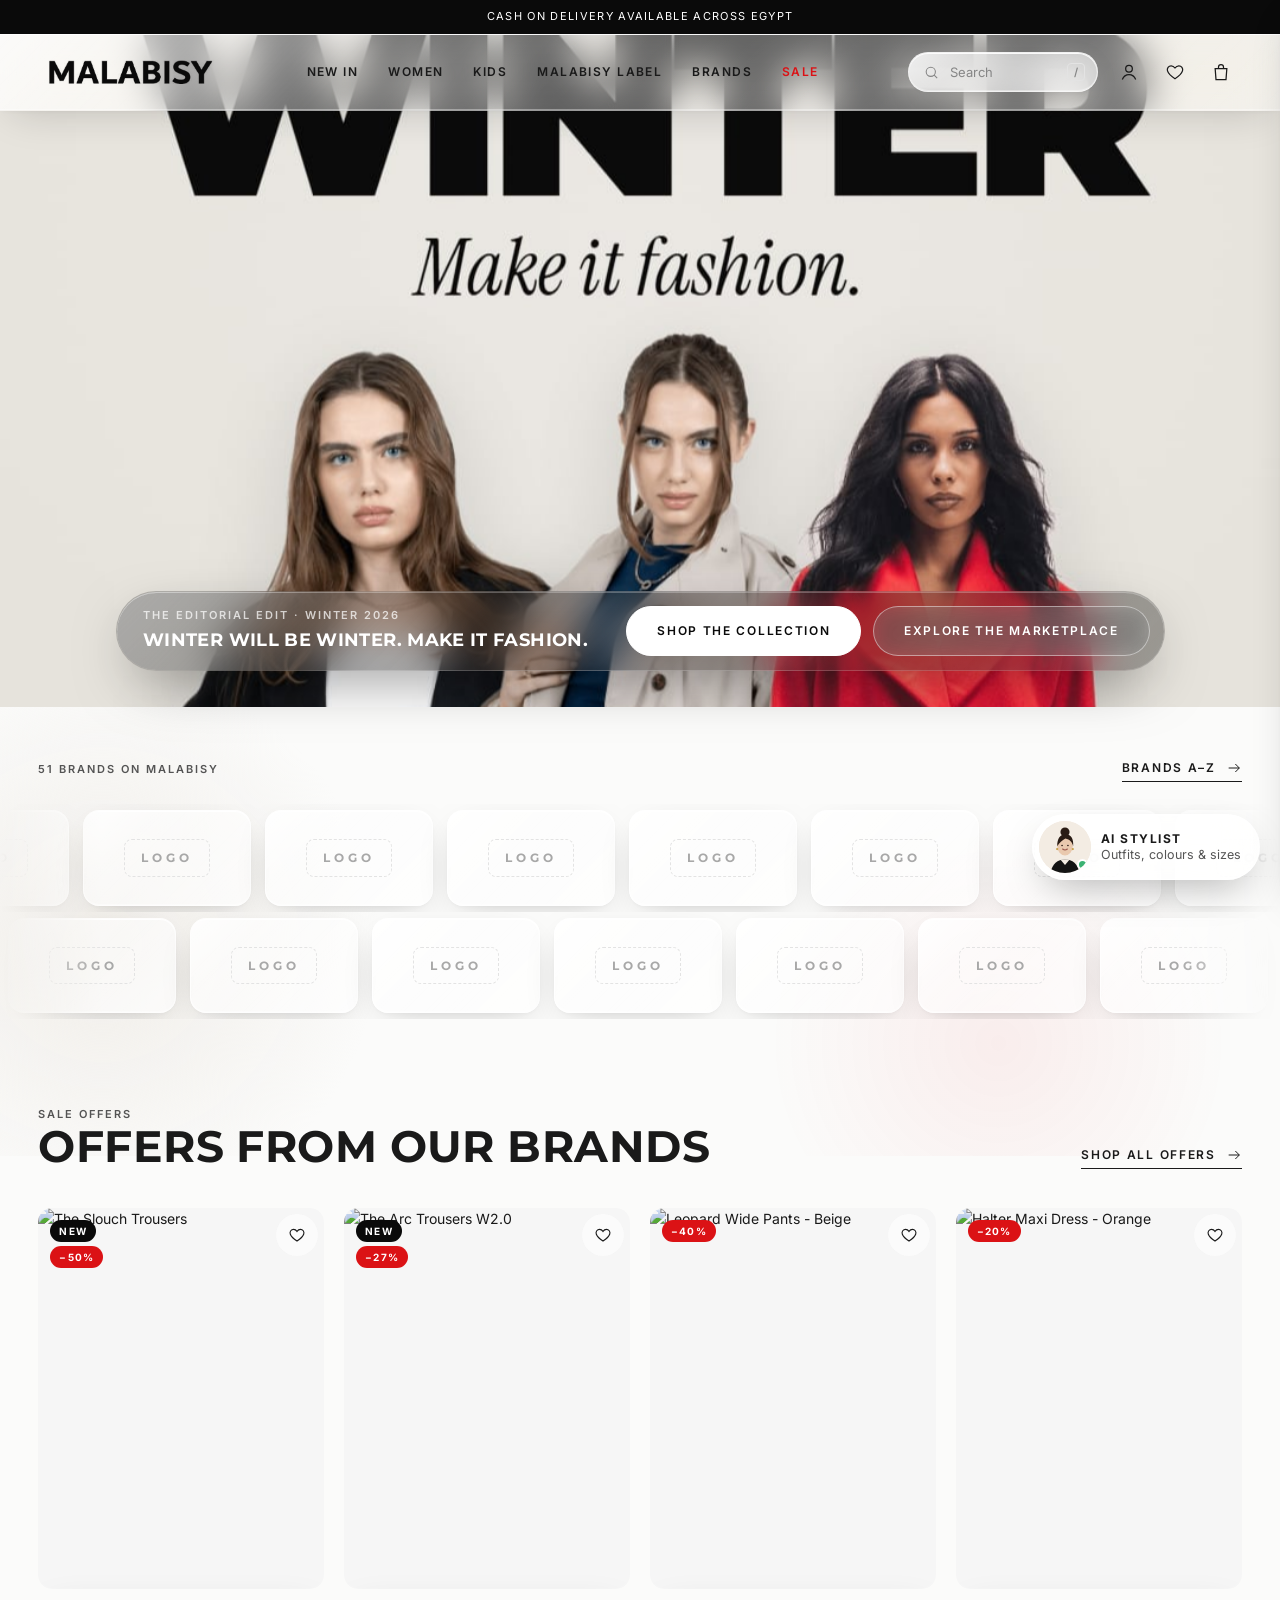
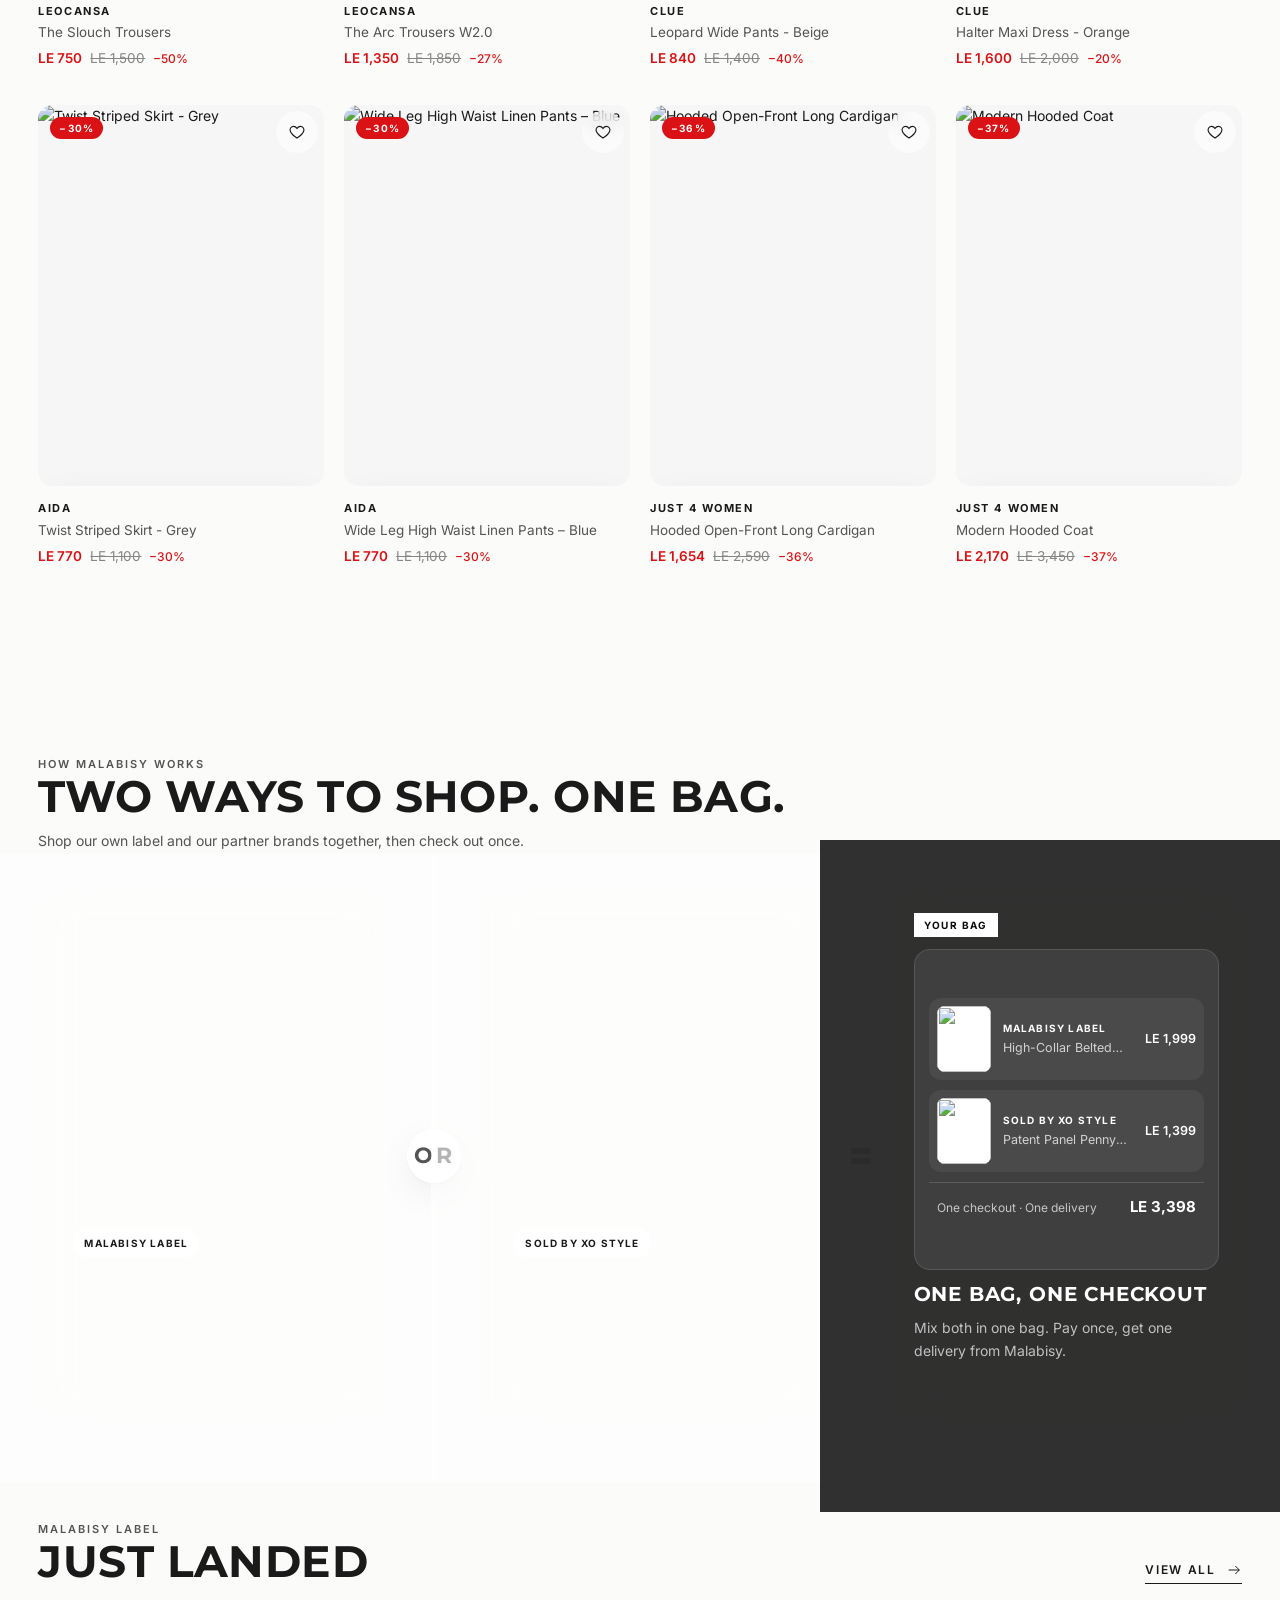
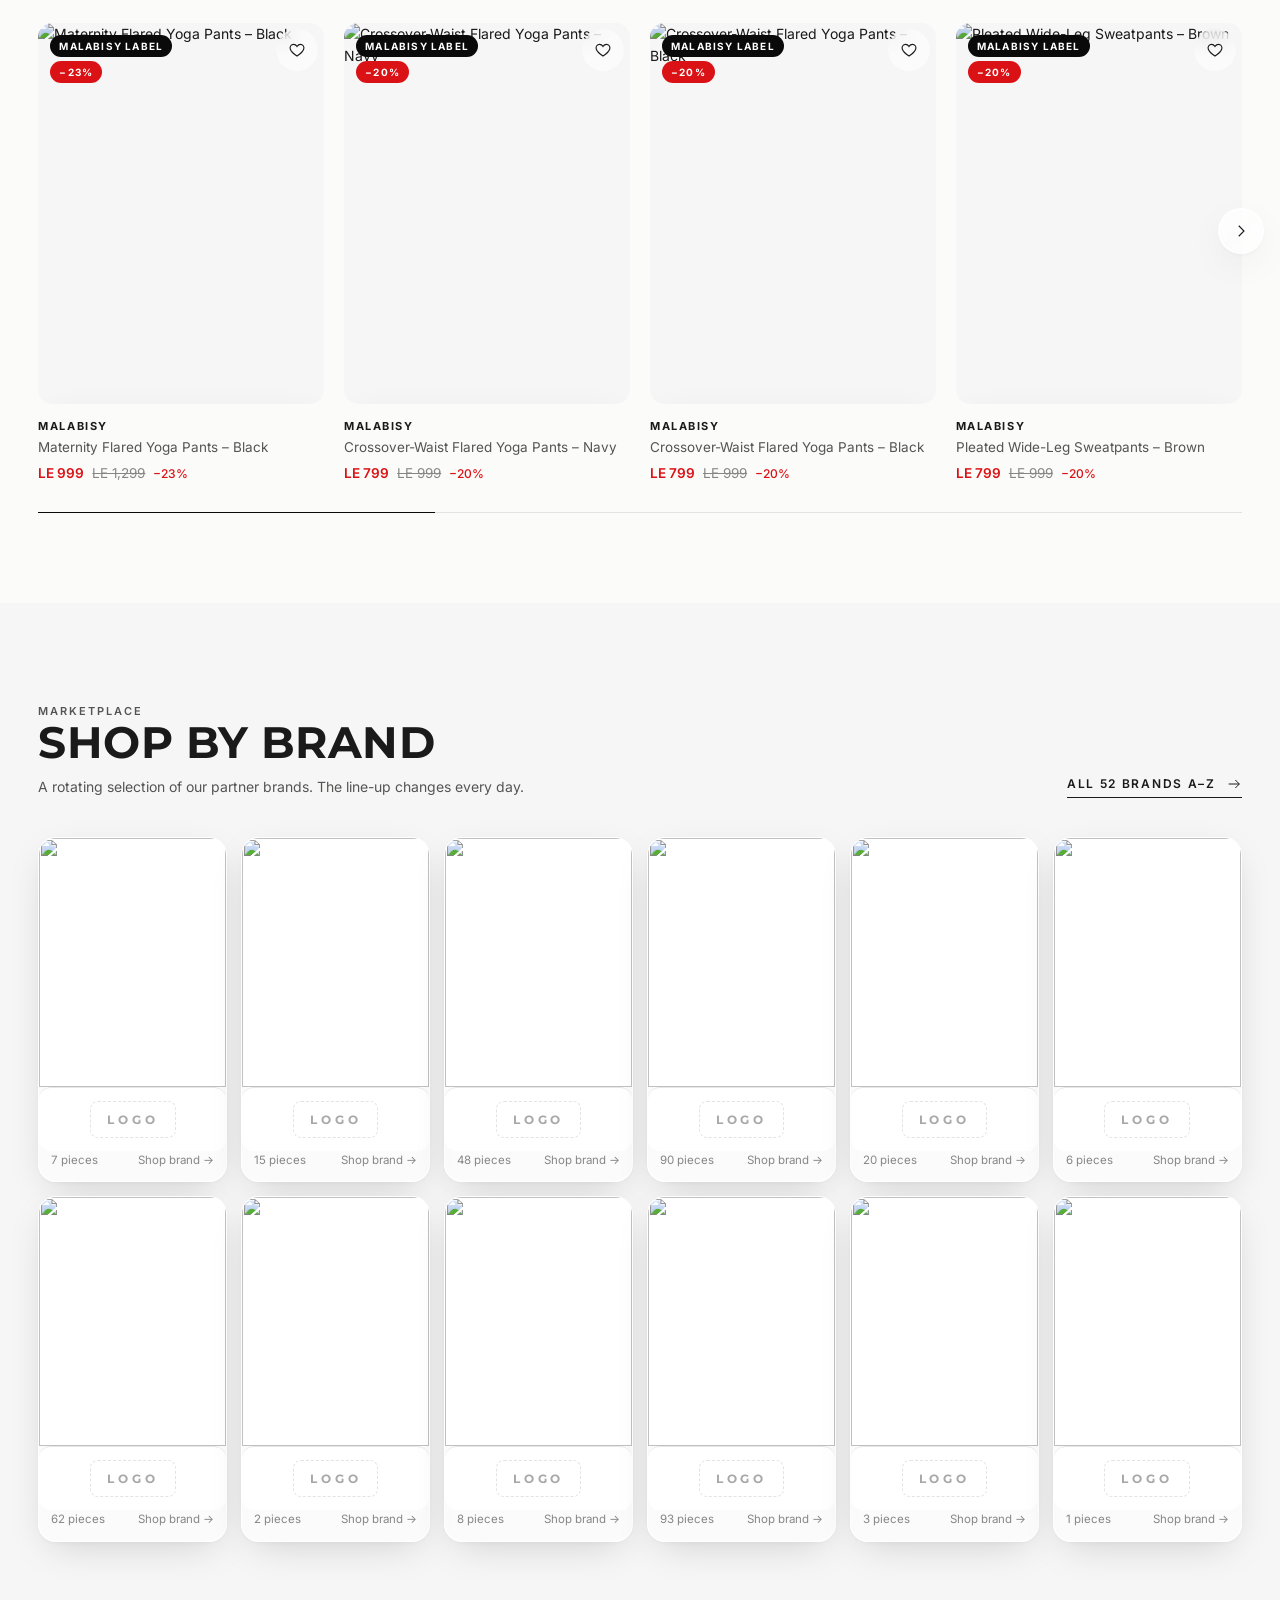
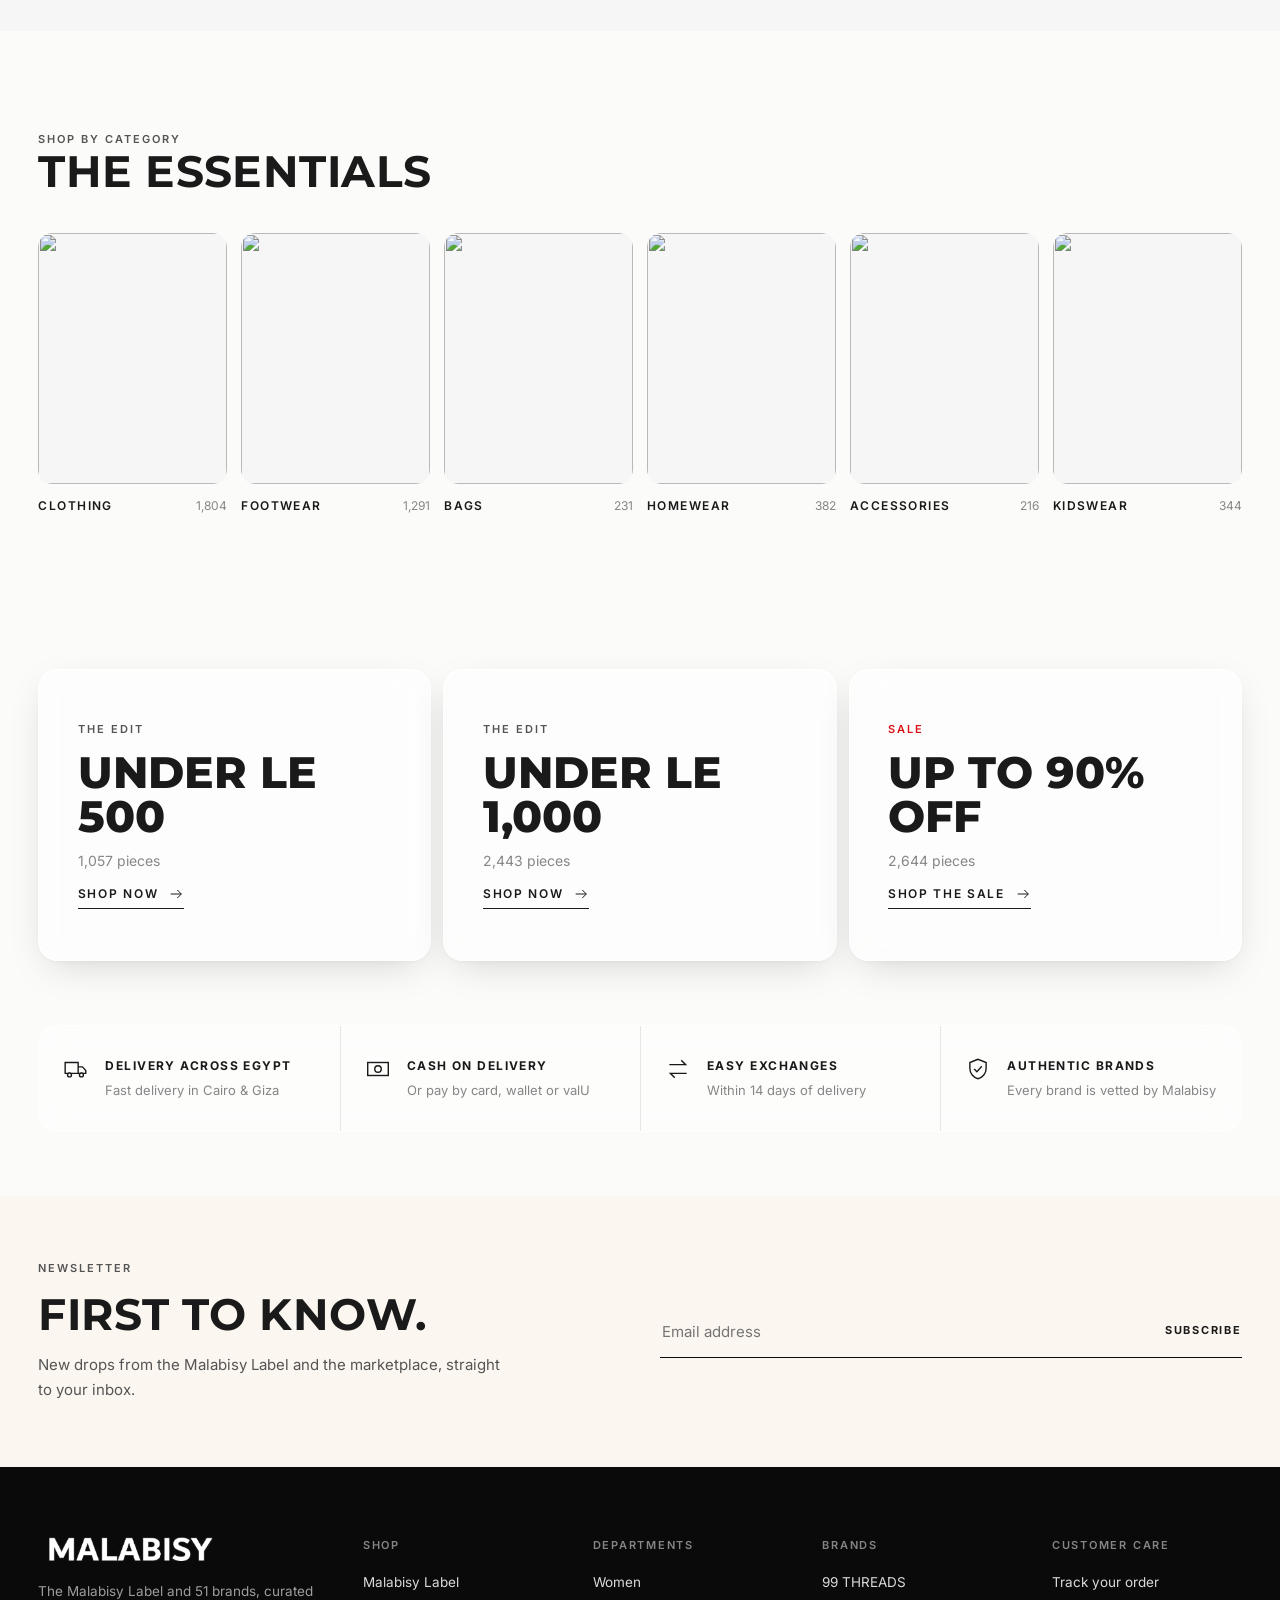
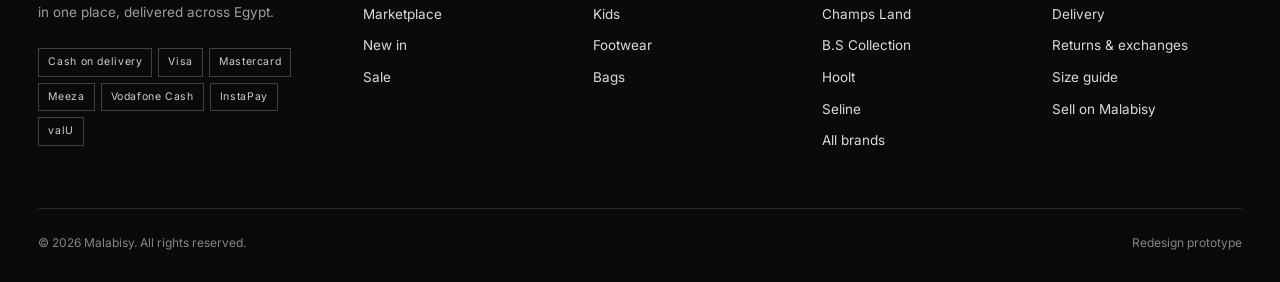
==== commit 06b3a223: "Phone fixes: pop-ups, stylist, brand marquee, header, taps - Page fade-in no longer traps filters an" ====
--- a/index.html
+++ b/index.html
@@ -3,6 +3,7 @@
 <head>
 <meta charset="utf-8">
 <meta name="viewport" content="width=device-width, initial-scale=1">
+<link rel="icon" href="data:,">
 <title>MALABISY — The Malabisy Label and the Marketplace</title>
 <meta name="description" content="Shop the Malabisy Label and the best fashion brands in Egypt in one marketplace. Cash on delivery, fast delivery, easy exchanges.">
 <meta name="theme-color" content="#0A0A0A">
--- a/assets/css/malabisy.css
+++ b/assets/css/malabisy.css
@@ -51,20 +51,20 @@
 .lede { font-size: clamp(15px, 1.15vw, 17px); color: var(--grey-700); max-width: 52ch; line-height: 1.7; margin: 0; }
 .muted { color: var(--grey-500); }
 .link { text-decoration: underline; text-underline-offset: 4px; text-decoration-thickness: 1px; }
-.link:hover { text-decoration-thickness: 2px; }
+@media (hover: hover) { .link:hover { text-decoration-thickness: 2px; } }
 .arrow-link { display: inline-flex; align-items: center; gap: 10px; font-size: 12px; font-weight: 600; letter-spacing: .14em; text-transform: uppercase; padding-bottom: 4px; border-bottom: 1px solid currentColor; transition: gap .4s var(--ease); }
-.arrow-link:hover { gap: 16px; }
+@media (hover: hover) { .arrow-link:hover { gap: 16px; } }
 
 /* ---------- buttons ---------- */
 .btn { display: inline-flex; align-items: center; justify-content: center; gap: 10px; height: 50px; padding: 0 30px; font-size: 12px; font-weight: 600; letter-spacing: .14em; text-transform: uppercase; border-radius: var(--r); border: 1px solid var(--black); transition: background .3s var(--ease), color .3s var(--ease), border-color .3s; white-space: nowrap; }
 .btn--black { background: var(--black); color: var(--white); }
-.btn--black:hover { background: var(--ink); background: #2b2b2b; }
+@media (hover: hover) { .btn--black:hover { background: var(--ink); background: #2b2b2b; } }
 .btn--white { background: var(--white); color: var(--black); border-color: var(--white); }
-.btn--white:hover { background: transparent; color: var(--white); }
+@media (hover: hover) { .btn--white:hover { background: transparent; color: var(--white); } }
 .btn--outline { background: transparent; color: var(--black); }
-.btn--outline:hover { background: var(--black); color: var(--white); }
+@media (hover: hover) { .btn--outline:hover { background: var(--black); color: var(--white); } }
 .btn--outline-w { background: transparent; color: var(--white); border-color: rgba(255,255,255,.7); }
-.btn--outline-w:hover { background: var(--white); color: var(--black); }
+@media (hover: hover) { .btn--outline-w:hover { background: var(--white); color: var(--black); } }
 .btn--block { width: 100%; }
 .btn--sm { height: 40px; padding: 0 18px; font-size: 11px; }
 .btn[disabled] { opacity: .4; cursor: not-allowed; }
@@ -81,10 +81,10 @@
 .util__tabs { display: flex; height: 100%; }
 .util__tabs a { display: flex; align-items: center; padding: 0 18px; font-weight: 600; color: var(--grey-500); border-bottom: 2px solid transparent; transition: color .2s; }
 .util__tabs a:first-child { padding-left: 0; }
-.util__tabs a:hover { color: var(--black); }
+@media (hover: hover) { .util__tabs a:hover { color: var(--black); } }
 .util__tabs a.on { color: var(--black); border-bottom-color: var(--black); }
 .util__links { display: flex; gap: 22px; color: var(--grey-700); }
-.util__links a:hover { color: var(--black); }
+@media (hover: hover) { .util__links a:hover { color: var(--black); } }
 
 .hdr { position: sticky; top: 0; z-index: 60; background: var(--white); border-bottom: 1px solid var(--line); transition: transform .45s var(--ease); }
 .hdr.hide { transform: translateY(-100%); }
@@ -93,14 +93,15 @@
 .hdr__nav > li { list-style: none; height: 100%; display: flex; align-items: center; }
 .hdr__nav > li > a { position: relative; padding: 6px 0; }
 .hdr__nav > li > a::after { content: ""; position: absolute; left: 0; right: 0; bottom: 0; height: 1px; background: currentColor; transform: scaleX(0); transform-origin: left; transition: transform .35s var(--ease); }
-.hdr__nav > li:hover > a::after, .hdr__nav > li > a.on::after { transform: scaleX(1); }
+.hdr__nav > li > a.on::after { transform: scaleX(1); }
+@media (hover: hover) { .hdr__nav > li:hover > a::after { transform: scaleX(1); } }
 .hdr__nav .sale { color: var(--red); }
 ul.hdr__nav { margin: 0; padding: 0; }
 .logo { display: block; justify-self: center; }
 .logo img { height: 26px; width: auto; mix-blend-mode: multiply; }
 .hdr__act { display: flex; justify-content: flex-end; align-items: center; gap: 4px; }
 .ibtn { width: 42px; height: 42px; display: grid; place-items: center; position: relative; border-radius: 50%; transition: background .2s; }
-.ibtn:hover { background: var(--grey-50); }
+@media (hover: hover) { .ibtn:hover { background: var(--grey-50); } }
 .ibtn svg { width: 20px; height: 20px; }
 .count { position: absolute; top: 5px; right: 3px; min-width: 17px; height: 17px; padding: 0 4px; border-radius: 9px; background: var(--black); color: var(--white); font-size: 10px; font-weight: 700; display: grid; place-items: center; transform: scale(0); transition: transform .35s var(--ease-out); }
 .count.has { transform: scale(1); }
@@ -110,14 +111,15 @@
 
 /* mega menu */
 .mega { position: absolute; left: 0; right: 0; top: 100%; background: var(--white); border-top: 1px solid var(--line); border-bottom: 1px solid var(--line); opacity: 0; visibility: hidden; transform: translateY(-6px); transition: opacity .3s var(--ease), transform .3s var(--ease), visibility .3s; box-shadow: 0 30px 40px -30px rgba(0,0,0,.18); }
-.hdr__nav > li:hover .mega, .hdr__nav > li:focus-within .mega { opacity: 1; visibility: visible; transform: none; }
+.hdr__nav > li:focus-within .mega { opacity: 1; visibility: visible; transform: none; }
+@media (hover: hover) { .hdr__nav > li:hover .mega { opacity: 1; visibility: visible; transform: none; } }
 .mega .wrap { display: grid; grid-template-columns: repeat(4, 1fr) 1.4fr; gap: 40px; padding-block: 36px 44px; text-transform: none; letter-spacing: 0; font-weight: 400; }
 .mega h4 { margin: 0 0 14px; font-size: 11px; font-weight: 700; letter-spacing: .16em; text-transform: uppercase; }
 .mega ul { list-style: none; margin: 0; padding: 0; display: grid; gap: 9px; font-size: 13.5px; color: var(--grey-700); }
-.mega ul a:hover { color: var(--black); text-decoration: underline; text-underline-offset: 3px; }
+@media (hover: hover) { .mega ul a:hover { color: var(--black); text-decoration: underline; text-underline-offset: 3px; } }
 .mega__feat { position: relative; display: block; overflow: hidden; background: var(--grey-50); }
 .mega__feat img { width: 100%; height: 260px; object-fit: cover; object-position: top; transition: transform 1.2s var(--ease); }
-.mega__feat:hover img { transform: scale(1.04); }
+@media (hover: hover) { .mega__feat:hover img { transform: scale(1.04); } }
 .mega__feat span { position: absolute; left: 16px; bottom: 14px; color: var(--white); font-size: 11px; font-weight: 700; letter-spacing: .16em; text-transform: uppercase; text-shadow: 0 1px 12px rgba(0,0,0,.4); }
 
 /* search */
@@ -130,7 +132,7 @@
 .search__body { overflow: auto; flex: 1; }
 .search__body .wrap { display: grid; grid-template-columns: 240px 1fr; gap: 50px; padding-block: 36px; }
 .search__sugg { display: grid; gap: 10px; align-content: start; font-size: 14px; }
-.search__sugg a:hover { text-decoration: underline; }
+@media (hover: hover) { .search__sugg a:hover { text-decoration: underline; } }
 .search__res { display: grid; grid-template-columns: repeat(auto-fill, minmax(170px, 1fr)); gap: 24px; }
 
 /* =========================================================
@@ -169,7 +171,7 @@
 .worlds { display: grid; grid-template-columns: 1fr 1fr; gap: clamp(12px, 1.6vw, 24px); }
 .world { position: relative; display: block; overflow: hidden; background: var(--grey-50); aspect-ratio: 4 / 5; color: var(--white); }
 .world img { position: absolute; inset: 0; width: 100%; height: 100%; object-fit: cover; object-position: top; transition: transform 1.6s var(--ease); }
-.world:hover img { transform: scale(1.045); }
+@media (hover: hover) { .world:hover img { transform: scale(1.045); } }
 .world::after { content: ""; position: absolute; inset: 0; background: linear-gradient(180deg, transparent 45%, rgba(0,0,0,.62)); }
 .world__copy { position: absolute; z-index: 1; left: clamp(20px, 3vw, 44px); right: clamp(20px, 3vw, 44px); bottom: clamp(22px, 3vw, 44px); display: grid; gap: 12px; }
 .world__copy .kicker { color: rgba(255,255,255,.75); margin: 0; }
@@ -183,7 +185,7 @@
 .carousel__track > * { scroll-snap-align: start; }
 .carousel__nav { display: flex; gap: 8px; }
 .carousel__nav button { width: 44px; height: 44px; border: 1px solid var(--grey-200); border-radius: 50%; display: grid; place-items: center; transition: all .25s; }
-.carousel__nav button:hover { background: var(--black); color: var(--white); border-color: var(--black); }
+@media (hover: hover) { .carousel__nav button:hover { background: var(--black); color: var(--white); border-color: var(--black); } }
 .carousel__bar { height: 1px; background: var(--grey-200); margin-top: 28px; position: relative; overflow: hidden; }
 .carousel__bar i { position: absolute; top: 0; left: 0; height: 100%; background: var(--black); width: 20%; transition: transform .3s var(--ease); }
 
@@ -192,7 +194,7 @@
 .cat { display: block; }
 .cat__img { aspect-ratio: 3 / 4; overflow: hidden; background: var(--grey-50); }
 .cat__img img { width: 100%; height: 100%; object-fit: contain; mix-blend-mode: multiply; transition: transform 1.2s var(--ease); }
-.cat:hover .cat__img img { transform: scale(1.05); }
+@media (hover: hover) { .cat:hover .cat__img img { transform: scale(1.05); } }
 .cat__lbl { display: flex; justify-content: space-between; margin-top: 12px; font-size: 12px; font-weight: 600; letter-spacing: .12em; text-transform: uppercase; }
 .cat__lbl span { color: var(--grey-500); font-weight: 400; letter-spacing: 0; }
 
@@ -201,8 +203,8 @@
 .bindex a { display: flex; justify-content: space-between; align-items: baseline; padding: 18px 0; border-bottom: 1px solid var(--line); transition: color .3s; }
 .bindex a b { font-family: var(--f-display); font-size: clamp(18px, 2vw, 28px); font-weight: 700; text-transform: uppercase; letter-spacing: .01em; }
 .bindex a span { font-size: 12px; color: var(--grey-500); }
-.bindex:hover a { color: var(--grey-400); }
-.bindex a:hover { color: var(--black); padding-left: 14px; }
+@media (hover: hover) { .bindex:hover a { color: var(--grey-400); } }
+@media (hover: hover) { .bindex a:hover { color: var(--black); padding-left: 14px; } }
 .peek { position: fixed; z-index: 90; width: 220px; aspect-ratio: 3/4; pointer-events: none; background: var(--grey-50); opacity: 0; transform: translate(-50%, -50%) scale(.92); transition: opacity .3s var(--ease), transform .3s var(--ease); box-shadow: 0 24px 50px -20px rgba(0,0,0,.35); }
 .peek.on { opacity: 1; transform: translate(-50%, -50%) scale(1); }
 .peek img { width: 100%; height: 100%; object-fit: contain; mix-blend-mode: multiply; }
@@ -211,8 +213,8 @@
 .edits { display: grid; grid-template-columns: repeat(3, 1fr); border-top: 1px solid var(--black); border-bottom: 1px solid var(--black); }
 .edit { padding: clamp(28px, 4vw, 56px) clamp(20px, 3vw, 40px); display: grid; gap: 12px; transition: background .4s var(--ease), color .4s var(--ease); }
 .edit + .edit { border-left: 1px solid var(--line); }
-.edit:hover { background: var(--black); color: var(--white); }
-.edit:hover .muted { color: rgba(255,255,255,.6); }
+@media (hover: hover) { .edit:hover { background: var(--black); color: var(--white); } }
+@media (hover: hover) { .edit:hover .muted { color: rgba(255,255,255,.6); } }
 .edit b { font-family: var(--f-display); font-size: clamp(30px, 3.4vw, 52px); font-weight: 800; text-transform: uppercase; line-height: 1; }
 
 /* services */
@@ -232,9 +234,9 @@
 .card__media { display: block; position: relative; aspect-ratio: 3 / 4; background: var(--grey-50); overflow: hidden; }
 .card__media img { position: absolute; inset: 0; width: 100%; height: 100%; object-fit: contain; mix-blend-mode: multiply; transition: opacity .6s var(--ease), transform 1.2s var(--ease); }
 .card__media img.alt { opacity: 0; }
-.card:hover .card__media img.alt { opacity: 1; }
-.card:hover .card__media img.main.has-alt { opacity: 0; }
-.card:hover .card__media img:only-of-type, .card:hover .card__media img.main:not(.has-alt) { transform: scale(1.04); }
+@media (hover: hover) { .card:hover .card__media img.alt { opacity: 1; } }
+@media (hover: hover) { .card:hover .card__media img.main.has-alt { opacity: 0; } }
+@media (hover: hover) { .card:hover .card__media img:only-of-type, .card:hover .card__media img.main:not(.has-alt) { transform: scale(1.04); } }
 .card__tags { position: absolute; top: 12px; left: 12px; display: flex; flex-direction: column; gap: 4px; align-items: flex-start; z-index: 2; }
 .tag { font-size: 10px; font-weight: 700; letter-spacing: .12em; text-transform: uppercase; background: var(--white); padding: 3px 7px; }
 .tag--red { background: var(--red); color: var(--white); }
@@ -243,15 +245,16 @@
 .card__wish svg { width: 18px; height: 18px; }
 .wish-on svg { fill: var(--black); }
 .card__quick { position: absolute; left: 0; right: 0; bottom: 0; z-index: 2; background: rgba(255,255,255,.96); padding: 12px; transform: translateY(101%); transition: transform .45s var(--ease); }
-.card:hover .card__quick, .card:focus-within .card__quick { transform: none; }
+.card:focus-within .card__quick { transform: none; }
+@media (hover: hover) { .card:hover .card__quick { transform: none; } }
 .card__quick p { margin: 0 0 8px; font-size: 10px; font-weight: 700; letter-spacing: .14em; text-transform: uppercase; text-align: center; }
 .card__sizes { display: flex; flex-wrap: wrap; gap: 4px; justify-content: center; }
 .card__sizes button { min-width: 36px; height: 30px; padding: 0 6px; border: 1px solid var(--grey-200); font-size: 11.5px; transition: all .2s; }
-.card__sizes button:hover { background: var(--black); color: var(--white); border-color: var(--black); }
+@media (hover: hover) { .card__sizes button:hover { background: var(--black); color: var(--white); border-color: var(--black); } }
 .card__sizes button:disabled { color: var(--grey-400); text-decoration: line-through; pointer-events: none; }
 .card__body { padding-top: 14px; display: grid; gap: 3px; }
 .card__brand { font-size: 11px; font-weight: 700; letter-spacing: .14em; text-transform: uppercase; }
-.card__brand:hover { text-decoration: underline; text-underline-offset: 3px; }
+@media (hover: hover) { .card__brand:hover { text-decoration: underline; text-underline-offset: 3px; } }
 .card__title { color: var(--grey-700); font-size: 13.5px; line-height: 1.45; display: -webkit-box; -webkit-line-clamp: 1; -webkit-box-orient: vertical; overflow: hidden; }
 .price { display: flex; gap: 8px; align-items: baseline; font-size: 13.5px; font-weight: 600; margin-top: 2px; }
 .price s { color: var(--grey-500); font-weight: 400; }
@@ -264,10 +267,10 @@
 .phead { padding-block: clamp(36px, 5vw, 70px) 28px; border-bottom: 1px solid var(--line); }
 .phead__row { display: flex; justify-content: space-between; align-items: flex-end; gap: 30px; flex-wrap: wrap; }
 .crumbs { font-size: 12px; color: var(--grey-500); display: flex; gap: 8px; flex-wrap: wrap; margin-bottom: 18px; }
-.crumbs a:hover { color: var(--black); }
+@media (hover: hover) { .crumbs a:hover { color: var(--black); } }
 .qnav { display: flex; gap: 8px; flex-wrap: wrap; margin-top: 26px; }
 .pill { height: 36px; padding: 0 16px; border: 1px solid var(--grey-200); border-radius: 18px; font-size: 12.5px; display: inline-flex; align-items: center; gap: 8px; transition: all .2s; white-space: nowrap; }
-.pill:hover { border-color: var(--black); }
+@media (hover: hover) { .pill:hover { border-color: var(--black); } }
 .pill.on { background: var(--black); color: var(--white); border-color: var(--black); }
 .pill .x { font-size: 11px; opacity: .7; }
 
@@ -290,7 +293,7 @@
 .fsearch:focus { border-color: var(--black); }
 .sizes { display: flex; flex-wrap: wrap; gap: 6px; }
 .sizes button { min-width: 42px; height: 36px; padding: 0 8px; border: 1px solid var(--grey-200); font-size: 12.5px; transition: all .15s; }
-.sizes button:hover { border-color: var(--black); }
+@media (hover: hover) { .sizes button:hover { border-color: var(--black); } }
 .sizes button.on { background: var(--black); color: var(--white); border-color: var(--black); }
 .prange { display: grid; grid-template-columns: 1fr auto 1fr; gap: 8px; align-items: center; }
 .prange input { width: 100%; height: 38px; border: 1px solid var(--grey-200); padding: 0 10px; outline: none; }
@@ -309,20 +312,20 @@
 /* brands A–Z */
 .az { display: flex; flex-wrap: wrap; gap: 4px; position: sticky; top: 76px; background: var(--white); padding: 14px 0; z-index: 5; border-bottom: 1px solid var(--line); }
 .az a { width: 34px; height: 34px; display: grid; place-items: center; font-size: 12.5px; font-weight: 600; border-radius: 50%; }
-.az a:hover { background: var(--black); color: var(--white); }
+@media (hover: hover) { .az a:hover { background: var(--black); color: var(--white); } }
 .az a.dim { color: var(--grey-200); pointer-events: none; }
 .letter { display: grid; grid-template-columns: 120px 1fr; gap: 30px; padding: 34px 0; border-bottom: 1px solid var(--line); scroll-margin-top: 150px; }
 .letter h3 { margin: 0; font-family: var(--f-display); font-size: 44px; font-weight: 800; line-height: 1; }
 .letter ul { list-style: none; margin: 0; padding: 0; columns: 3; column-gap: 40px; }
 .letter li { break-inside: avoid; padding: 6px 0; }
 .letter li a { display: flex; justify-content: space-between; gap: 10px; font-size: 15px; }
-.letter li a:hover b { text-decoration: underline; text-underline-offset: 3px; }
+@media (hover: hover) { .letter li a:hover b { text-decoration: underline; text-underline-offset: 3px; } }
 .letter li span { color: var(--grey-500); font-size: 12px; }
 .featured-brands { display: grid; grid-template-columns: repeat(4, 1fr); gap: 16px; }
 .fbrand { display: block; }
 .fbrand__img { aspect-ratio: 1; background: var(--grey-50); overflow: hidden; display: grid; grid-template-columns: 1fr 1fr; gap: 2px; }
 .fbrand__img img { width: 100%; height: 100%; object-fit: contain; mix-blend-mode: multiply; aspect-ratio: 1; transition: transform 1s var(--ease); }
-.fbrand:hover .fbrand__img img { transform: scale(1.05); }
+@media (hover: hover) { .fbrand:hover .fbrand__img img { transform: scale(1.05); } }
 .fbrand__name { display: flex; justify-content: space-between; margin-top: 12px; font-size: 12px; font-weight: 700; letter-spacing: .12em; text-transform: uppercase; }
 .fbrand__name span { font-weight: 400; color: var(--grey-500); letter-spacing: 0; }
 
@@ -345,10 +348,10 @@
 .gallery button { position: relative; aspect-ratio: 3 / 4; background: var(--grey-50); overflow: hidden; cursor: zoom-in; }
 .gallery button:first-child { grid-column: span 2; aspect-ratio: 4 / 4.4; }
 .gallery img { width: 100%; height: 100%; object-fit: contain; mix-blend-mode: multiply; transition: transform .8s var(--ease); }
-.gallery button:hover img { transform: scale(1.03); }
+@media (hover: hover) { .gallery button:hover img { transform: scale(1.03); } }
 .pinfo { position: sticky; top: 100px; display: grid; gap: 22px; }
 .pinfo__brand { font-size: 12px; font-weight: 700; letter-spacing: .16em; text-transform: uppercase; }
-.pinfo__brand:hover { text-decoration: underline; text-underline-offset: 3px; }
+@media (hover: hover) { .pinfo__brand:hover { text-decoration: underline; text-underline-offset: 3px; } }
 .pinfo h1 { margin: 6px 0 0; font-size: clamp(20px, 1.8vw, 26px); font-weight: 500; line-height: 1.35; letter-spacing: -.005em; }
 .pinfo .price { font-size: 18px; margin-top: 12px; }
 .pinfo .price s { font-size: 15px; }
@@ -356,7 +359,7 @@
 .opt-lbl b { font-weight: 600; letter-spacing: .1em; text-transform: uppercase; font-size: 11px; }
 .psizes { display: grid; grid-template-columns: repeat(auto-fill, minmax(62px, 1fr)); gap: 6px; }
 .psizes button { height: 46px; border: 1px solid var(--grey-200); font-size: 13px; transition: all .15s; position: relative; }
-.psizes button:hover { border-color: var(--black); }
+@media (hover: hover) { .psizes button:hover { border-color: var(--black); } }
 .psizes button.on { background: var(--black); color: var(--white); border-color: var(--black); }
 .psizes button:disabled { color: var(--grey-400); background: linear-gradient(to top right, transparent calc(50% - .5px), var(--grey-200) 50%, transparent calc(50% + .5px)); cursor: not-allowed; }
 .psizes.err { animation: nudge .4s; }
@@ -364,7 +367,7 @@
 .msg { font-size: 12.5px; color: var(--red); min-height: 18px; margin-top: 8px; }
 .buy { display: grid; grid-template-columns: 1fr 50px; gap: 8px; }
 .wishbtn { width: 50px; height: 50px; border: 1px solid var(--grey-200); display: grid; place-items: center; }
-.wishbtn:hover { border-color: var(--black); }
+@media (hover: hover) { .wishbtn:hover { border-color: var(--black); } }
 .sold { border: 1px solid var(--line); padding: 16px 18px; display: grid; grid-template-columns: auto 1fr auto; gap: 14px; align-items: center; font-size: 13px; }
 .sold__badge { width: 44px; height: 44px; border-radius: 50%; background: var(--black); color: var(--white); display: grid; place-items: center; font-family: var(--f-display); font-weight: 800; font-size: 14px; overflow: hidden; }
 .sold__badge img { width: 34px; filter: invert(1); mix-blend-mode: screen; }
@@ -505,7 +508,7 @@
 .ftr h4 { margin: 0 0 18px; font-size: 11px; letter-spacing: .16em; text-transform: uppercase; color: rgba(255,255,255,.5); font-weight: 600; }
 .ftr ul { list-style: none; margin: 0; padding: 0; display: grid; gap: 10px; font-size: 13.5px; }
 .ftr ul a { color: rgba(255,255,255,.85); }
-.ftr ul a:hover { color: var(--white); text-decoration: underline; text-underline-offset: 3px; }
+@media (hover: hover) { .ftr ul a:hover { color: var(--white); text-decoration: underline; text-underline-offset: 3px; } }
 .ftr__pay { display: flex; flex-wrap: wrap; gap: 6px; margin-top: 24px; }
 .ftr__pay span { font-size: 10.5px; letter-spacing: .06em; border: 1px solid rgba(255,255,255,.22); padding: 5px 9px; color: rgba(255,255,255,.8); }
 .ftr__bot { display: flex; justify-content: space-between; gap: 16px; flex-wrap: wrap; border-top: 1px solid rgba(255,255,255,.12); margin-top: 56px; padding-top: 24px; font-size: 12px; color: rgba(255,255,255,.5); }
@@ -584,7 +587,7 @@
 .ltile img { width: 100%; height: 100%; object-fit: cover; }
 .ltile--own img { object-fit: contain; padding: 0 16%; mix-blend-mode: multiply; }
 .ltile__word { font-family: var(--f-display); font-weight: 700; text-transform: uppercase; letter-spacing: .12em; font-size: clamp(11px, 1vw, 14px); text-align: center; padding: 0 10px; line-height: 1.3; }
-a:hover .ltile, button:hover .ltile { border-color: var(--black); }
+@media (hover: hover) { a:hover .ltile, button:hover .ltile { border-color: var(--black); } }
 .logo-wall { display: grid; grid-template-columns: repeat(3, 1fr); gap: 8px; width: 100%; }
 
 /* hero A — campaign shown as designed, CTA bar below */
@@ -610,7 +613,7 @@
 .heroC__col { display: flex; flex-direction: column; }
 .heroC__media { position: relative; aspect-ratio: 5 / 4; overflow: hidden; background: var(--grey-50); }
 .heroC__media img { position: absolute; inset: 0; width: 100%; height: 100%; object-fit: cover; object-position: center 40%; transition: transform 1.6s var(--ease); }
-.heroC__col:hover .heroC__media img { transform: scale(1.03); }
+@media (hover: hover) { .heroC__col:hover .heroC__media img { transform: scale(1.03); } }
 .heroC__media--logos { display: grid; place-items: center; padding: clamp(20px, 5vw, 64px); }
 .heroC__media--logos img { position: static; transform: none !important; }
 .heroC__cap { display: flex; justify-content: space-between; align-items: flex-end; gap: 20px; padding: 22px 0 8px; flex-wrap: wrap; }
@@ -619,10 +622,10 @@
 /* how it works */
 .how { display: grid; grid-template-columns: 1fr 1fr; gap: clamp(12px, 1.6vw, 24px); }
 .how__col { display: grid; grid-template-rows: auto 1fr; border: 1px solid var(--line); transition: border-color .3s var(--ease); }
-.how__col:hover { border-color: var(--black); }
+@media (hover: hover) { .how__col:hover { border-color: var(--black); } }
 .how__media { aspect-ratio: 16 / 10; overflow: hidden; background: var(--grey-50); position: relative; }
 .how__media img { width: 100%; height: 100%; object-fit: cover; object-position: center 20%; transition: transform 1.6s var(--ease); }
-.how__col:hover .how__media img { transform: scale(1.03); }
+@media (hover: hover) { .how__col:hover .how__media img { transform: scale(1.03); } }
 .how__media--logos { display: grid; place-items: center; padding: clamp(18px, 4vw, 48px); }
 .how__media--logos .logo-wall img { transform: none !important; }
 .how__body { padding: clamp(22px, 2.6vw, 36px); display: grid; gap: 14px; align-content: start; justify-items: start; }
@@ -665,7 +668,7 @@
 .hero-switch { position: fixed; left: 20px; bottom: 20px; z-index: 95; display: flex; align-items: center; gap: 2px; padding: 5px; background: var(--black); color: var(--white); box-shadow: 0 16px 40px -16px rgba(0,0,0,.5); font-size: 10.5px; font-weight: 600; letter-spacing: .1em; text-transform: uppercase; }
 .hero-switch > span { padding: 0 10px; color: rgba(255,255,255,.55); }
 .hero-switch button { padding: 9px 12px; color: rgba(255,255,255,.75); letter-spacing: .08em; }
-.hero-switch button:hover { color: var(--white); }
+@media (hover: hover) { .hero-switch button:hover { color: var(--white); } }
 .hero-switch button.on { background: var(--white); color: var(--black); }
 
 @media (max-width: 1200px) { .brandgrid { grid-template-columns: repeat(4, 1fr); } }
@@ -694,7 +697,7 @@
 .hdr__nav > li > a.on { color: var(--black); }
 .hdr__nav > li > a.on::after { transform: scaleX(1); }
 .sbox { display: inline-flex; align-items: center; gap: 10px; height: 40px; padding: 0 12px 0 14px; border: 1px solid var(--grey-200); border-radius: 20px; color: var(--grey-500); font-size: 13px; min-width: 190px; margin-right: 6px; transition: border-color .2s; }
-.sbox:hover { border-color: var(--black); color: var(--black); }
+@media (hover: hover) { .sbox:hover { border-color: var(--black); color: var(--black); } }
 .sbox svg { width: 17px; height: 17px; flex: none; }
 .sbox span { flex: 1; text-align: left; }
 .sbox kbd { font: 600 11px var(--f-ui); border: 1px solid var(--grey-200); border-radius: 4px; padding: 1px 6px; color: var(--grey-500); }
@@ -707,12 +710,13 @@
 .bfind__res { position: absolute; left: 0; right: 0; top: 100%; background: var(--white); border: 1px solid var(--black); border-top: 0; z-index: 5; display: none; max-height: 280px; overflow: auto; }
 .bfind__res.on { display: block; }
 .bfind__res a { display: flex; justify-content: space-between; padding: 10px 14px; font-size: 13.5px; text-transform: none; letter-spacing: 0; font-weight: 400; }
-.bfind__res a:hover, .bfind__res a:focus { background: var(--grey-50); outline: none; }
+.bfind__res a:focus { background: var(--grey-50); outline: none; }
+@media (hover: hover) { .bfind__res a:hover { background: var(--grey-50); outline: none; } }
 .bfind__res a span { color: var(--grey-500); font-size: 12px; }
 .bfind--lg input { height: 52px; font-size: 15px; }
 .azgrid { display: grid; grid-template-columns: repeat(9, 1fr); gap: 4px; }
 .azgrid a, .azgrid span { aspect-ratio: 1; display: grid; place-items: center; font-size: 13px; font-weight: 600; letter-spacing: 0; border: 1px solid var(--line); }
-.azgrid a:hover { background: var(--black); color: var(--white); border-color: var(--black); }
+@media (hover: hover) { .azgrid a:hover { background: var(--black); color: var(--white); border-color: var(--black); } }
 .azgrid span { color: var(--grey-200); border-color: transparent; }
 .azgrid--lg { margin-top: 16px; }
 .how__media--finder { display: grid; place-items: center; padding: clamp(20px, 4vw, 48px); background: var(--grey-50); aspect-ratio: auto; min-height: 100%; }
@@ -727,7 +731,7 @@
 .carousel__arrow { position: absolute; top: calc((100% - 120px) / 2); z-index: 3; width: 46px; height: 46px; border-radius: 50%; background: var(--white); border: 1px solid var(--grey-200); display: grid; place-items: center; box-shadow: 0 8px 22px -10px rgba(0,0,0,.35); transition: opacity .25s, background .2s, color .2s; }
 .carousel__arrow--prev { left: -22px; }
 .carousel__arrow--next { right: -22px; }
-.carousel__arrow:hover { background: var(--black); color: var(--white); border-color: var(--black); }
+@media (hover: hover) { .carousel__arrow:hover { background: var(--black); color: var(--white); border-color: var(--black); } }
 .carousel__arrow:disabled { opacity: 0; pointer-events: none; }
 
 /* search */
@@ -741,13 +745,15 @@
 .sgroup { display: grid; gap: 4px; }
 .sgroup .kicker { margin: 0 0 6px; }
 .sgroup a { padding: 5px 0; font-size: 14px; }
-.sgroup a:hover, .sgroup a:focus { text-decoration: underline; text-underline-offset: 3px; outline: none; }
+.sgroup a:focus { text-decoration: underline; text-underline-offset: 3px; outline: none; }
+@media (hover: hover) { .sgroup a:hover { text-decoration: underline; text-underline-offset: 3px; outline: none; } }
 .sgroup__h { display: flex; justify-content: space-between; align-items: baseline; margin-bottom: 14px; }
 .sgroup__h .kicker { margin: 0; }
 mark { background: none; color: var(--black); font-weight: 700; }
 .sres-grid { display: grid; grid-template-columns: repeat(3, 1fr); gap: 4px 24px; }
 .sres { display: grid; grid-template-columns: 64px 1fr; gap: 14px; align-items: center; padding: 10px; margin: 0 -10px; transition: background .15s; }
-.sres:hover, .sres:focus { background: var(--grey-50); outline: none; }
+.sres:focus { background: var(--grey-50); outline: none; }
+@media (hover: hover) { .sres:hover { background: var(--grey-50); outline: none; } }
 .sres__img { aspect-ratio: 3/4; background: var(--grey-50); }
 .sres__img img { width: 100%; height: 100%; object-fit: contain; mix-blend-mode: multiply; }
 .sres__t { display: grid; gap: 2px; font-size: 13px; min-width: 0; }
@@ -773,12 +779,13 @@
 .acc__me span { color: var(--grey-500); font-size: 12.5px; word-break: break-all; }
 .acc__nav a, .acc__nav button { display: flex; justify-content: space-between; padding: 14px 0; border-bottom: 1px solid var(--line); font-size: 12px; font-weight: 600; letter-spacing: .12em; text-transform: uppercase; text-align: left; color: var(--grey-700); }
 .acc__nav a span { color: var(--grey-500); font-weight: 400; }
-.acc__nav a.on, .acc__nav a:hover { color: var(--black); }
+.acc__nav a.on { color: var(--black); }
+@media (hover: hover) { .acc__nav a:hover { color: var(--black); } }
 .acc__nav a.on { box-shadow: inset 2px 0 0 var(--black); padding-left: 12px; }
 .acc__nav button { color: var(--red); }
 .acc-stats { display: grid; grid-template-columns: repeat(3, 1fr); gap: 12px; margin-top: 26px; }
 .acc-stats a { border: 1px solid var(--line); padding: 22px; transition: border-color .2s; }
-.acc-stats a:hover { border-color: var(--black); }
+@media (hover: hover) { .acc-stats a:hover { border-color: var(--black); } }
 .acc-stats b { display: block; font-family: var(--f-display); font-size: 30px; line-height: 1.1; }
 .acc-stats span { font-size: 11px; letter-spacing: .14em; text-transform: uppercase; color: var(--grey-500); }
 .acc-empty { border: 1px dashed var(--grey-200); padding: 40px; text-align: center; display: grid; gap: 14px; justify-items: center; color: var(--grey-700); }
@@ -815,10 +822,10 @@
 @media (max-width: 600px) { .sres-grid { grid-template-columns: 1fr; } .acc-stats { grid-template-columns: 1fr; } .azgrid { grid-template-columns: repeat(7, 1fr); } }
 #q::-webkit-search-cancel-button { display: none; }
 .bcell { border: 1px solid var(--line); background: var(--white); gap: 0; transition: border-color .25s; }
-.bcell:hover { border-color: var(--black); }
+@media (hover: hover) { .bcell:hover { border-color: var(--black); } }
 .bcell__img { display: block; aspect-ratio: 3 / 4; overflow: hidden; background: var(--white); }
 .bcell__img img { width: 100%; height: 100%; object-fit: contain; transition: transform 1s var(--ease); }
-.bcell:hover .bcell__img img { transform: scale(1.04); }
+@media (hover: hover) { .bcell:hover .bcell__img img { transform: scale(1.04); } }
 .ltile--bar { aspect-ratio: auto !important; height: 64px; border: 0; border-top: 1px solid var(--line); }
 .ltile--bar img { transform: scale(1.9); }
 .bcell__n { padding: 0 12px 12px; color: var(--grey-500); font-size: 11.5px; }
@@ -869,7 +876,7 @@
   background: radial-gradient(240px circle at var(--gx, 50%) var(--gy, 0%), rgba(255,255,255,.55), transparent 60%);
   opacity: 0; transition: opacity .5s var(--ease);
 }
-.glass:hover::after { opacity: 1; }
+@media (hover: hover) { .glass:hover::after { opacity: 1; } }
 .glass--dark {
   --glass-bg: rgba(18, 18, 18, .38); --glass-line: rgba(255,255,255,.22);
   color: var(--white);
@@ -878,11 +885,11 @@
 .glass--dark::after { background: radial-gradient(260px circle at var(--gx, 50%) var(--gy, 0%), rgba(255,255,255,.22), transparent 60%); }
 
 .btn--glass { background: rgba(255,255,255,.14); color: var(--white); border-color: rgba(255,255,255,.45); -webkit-backdrop-filter: blur(10px); backdrop-filter: blur(10px); }
-.btn--glass:hover { background: rgba(255,255,255,.28); }
+@media (hover: hover) { .btn--glass:hover { background: rgba(255,255,255,.28); } }
 .btn { border-radius: 999px; transition: background .3s var(--ease), color .3s var(--ease), border-color .3s, transform .25s var(--ease), box-shadow .3s; }
-.btn:hover { transform: translateY(-1px); }
+@media (hover: hover) { .btn:hover { transform: translateY(-1px); } }
 .btn:active { transform: translateY(0) scale(.98); }
-.btn--black:hover { box-shadow: 0 10px 24px -10px rgba(0,0,0,.5); }
+@media (hover: hover) { .btn--black:hover { box-shadow: 0 10px 24px -10px rgba(0,0,0,.5); } }
 
 /* =========================================================
    HEADER — logo left, floats as a liquid-glass bar on scroll
@@ -909,10 +916,10 @@
 .hdr__nav > li { position: static; }
 .hdr__nav > li > a { padding: 8px 12px; border-radius: 999px; transition: background .25s; }
 .hdr__nav > li > a::after { left: 12px; right: 12px; bottom: 4px; }
-.hdr__nav > li:hover > a { background: rgba(255,255,255,.6); }
+@media (hover: hover) { .hdr__nav > li:hover > a { background: rgba(255,255,255,.6); } }
 .hdr__nav { gap: 6px; }
 .sbox { position: relative; --glass-bg: rgba(255,255,255,.5); }
-.ibtn:hover { background: rgba(255,255,255,.7); }
+@media (hover: hover) { .ibtn:hover { background: rgba(255,255,255,.7); } }
 
 /* home: the campaign sits under the glass header */
 .is-home .heroA { margin-top: -76px; }
@@ -938,10 +945,10 @@
 .mq__row { overflow: hidden; padding: 6px 0; -webkit-mask-image: linear-gradient(90deg, transparent, #000 8%, #000 92%, transparent); mask-image: linear-gradient(90deg, transparent, #000 8%, #000 92%, transparent); }
 .mq__track { display: flex; gap: 14px; width: max-content; animation: mq 70s linear infinite; }
 .mq__row--rev .mq__track { animation-direction: reverse; animation-duration: 80s; }
-.mq:hover .mq__track { animation-play-state: paused; }
+@media (hover: hover) { .mq:hover .mq__track { animation-play-state: paused; } }
 @keyframes mq { to { transform: translateX(calc(-50% - 7px)); } }
 .mq__item { position: relative; flex: 0 0 auto; width: 168px; border-radius: 16px; overflow: hidden; transition: transform .4s var(--ease), box-shadow .4s; }
-.mq__item:hover { transform: translateY(-4px); }
+@media (hover: hover) { .mq__item:hover { transform: translateY(-4px); } }
 .mq__item .ltile { background: transparent; border: 0; aspect-ratio: 16 / 9; }
 .mq__item .ltile img { mix-blend-mode: multiply; }
 .mq__item .ltile__word { font-size: 12.5px; }
@@ -953,11 +960,11 @@
 .card__media { border-radius: 14px; }
 .card__mwrap { border-radius: 14px; }
 .card { transition: transform .5s var(--ease); }
-.card:hover { transform: translateY(-4px); }
+@media (hover: hover) { .card:hover { transform: translateY(-4px); } }
 .card__wish { background: rgba(255,255,255,.55); -webkit-backdrop-filter: blur(10px); backdrop-filter: blur(10px); }
 .tag { border-radius: 999px; padding: 3px 9px; }
 .carousel__arrow { --glass-bg: rgba(255,255,255,.66); border: 1px solid var(--glass-line); }
-.carousel__arrow:hover { background: var(--black); }
+@media (hover: hover) { .carousel__arrow:hover { background: var(--black); } }
 .toast { border-radius: 18px; --glass-bg: var(--glass-bg-strong); }
 .drawer { --glass-bg: rgba(255,255,255,.8); border-radius: 22px 0 0 22px; border-right: 0; }
 .drawer__hd, .drawer__ft, .line { border-color: rgba(10,10,10,.08); }
@@ -979,14 +986,14 @@
 .ltile { border-radius: 12px; }
 
 /* page enter */
-#app { animation: page-in .6s var(--ease) both; }
+#app { animation: page-in .6s var(--ease) backwards; }
 @keyframes page-in { from { opacity: 0; } }
 
 @media (max-width: 960px) {
   .hdr__row { grid-template-columns: auto 1fr auto; height: 64px; }
   .is-home .heroA { margin-top: -64px; }
   .heroA__img { aspect-ratio: 4 / 5; min-height: 0; }
-  .heroA__img img { object-position: 22% center; }
+  .heroA__img img { object-position: center top; }
   .heroA__pill { flex-direction: column; align-items: stretch; border-radius: 24px; padding: 18px; gap: 14px; width: 100%; }
   .heroA__pill .hero__ctas { flex-wrap: wrap; }
   .heroA__pill .btn { flex: 1; }
@@ -1005,7 +1012,7 @@
 /* how it works — Label + Brands = One bag */
 .eq { display: grid; grid-template-columns: 1fr auto 1fr auto 1fr; gap: 18px; align-items: stretch; }
 .eq__card { position: relative; border-radius: 22px; padding: 22px; display: grid; gap: 12px; align-content: start; justify-items: start; transition: transform .5s var(--ease); }
-a.eq__card:hover { transform: translateY(-4px); }
+@media (hover: hover) { a.eq__card:hover { transform: translateY(-4px); } }
 .eq__card p { margin: 0; color: var(--grey-700); }
 .eq__img { position: relative; width: 100%; aspect-ratio: 4 / 4.2; border-radius: 16px; overflow: hidden; background: #fff; }
 .eq__img img { width: 100%; height: 100%; object-fit: contain; }
@@ -1052,7 +1059,8 @@
 .promo__slide.on { opacity: 1; transform: scale(1); pointer-events: auto; }
 .promo__slide img { width: 100%; height: 100%; object-fit: cover; }
 .promo__arrow { position: absolute; top: 50%; transform: translateY(-50%); width: 50px; height: 50px; border-radius: 50%; display: grid; place-items: center; z-index: 2; opacity: 0; transition: opacity .3s, background .2s; --glass-bg: rgba(255,255,255,.6); }
-.promo__stage:hover .promo__arrow, .promo__arrow:focus-visible { opacity: 1; }
+.promo__arrow:focus-visible { opacity: 1; }
+@media (hover: hover) { .promo__stage:hover .promo__arrow { opacity: 1; } }
 .promo__arrow--prev { left: 18px; } .promo__arrow--next { right: 18px; }
 .promo__dots { position: absolute; left: 50%; bottom: 18px; transform: translateX(-50%); display: flex; gap: 6px; padding: 8px 12px; border-radius: 999px; z-index: 2; --glass-bg: rgba(255,255,255,.45); }
 .promo__dots button { width: 22px; height: 6px; padding: 0; display: grid; }
@@ -1070,7 +1078,7 @@
 .lhero::after { content: ""; position: absolute; inset: auto 0 0 0; height: 1px; background: rgba(255,255,255,.12); }
 .lhero__copy { display: grid; gap: 22px; align-content: center; max-width: 560px; }
 .lhero__crumbs { margin: 0; color: rgba(255,255,255,.55); }
-.lhero__crumbs a:hover { color: var(--white); }
+@media (hover: hover) { .lhero__crumbs a:hover { color: var(--white); } }
 .lhero__kicker { display: flex; align-items: center; gap: 14px; margin: 0; font: 600 11px/1 var(--f-ui); letter-spacing: .2em; text-transform: uppercase; color: rgba(255,255,255,.8); }
 .lhero__kicker i { width: 40px; height: 2px; background: var(--red); }
 .lhero__title { margin: 0; font: 800 clamp(64px, 8.4vw, 140px)/.88 var(--f-display); letter-spacing: -.035em; text-transform: uppercase; }
@@ -1089,7 +1097,7 @@
 .lhero__main figcaption { position: absolute; left: 16px; bottom: 14px; font-size: 11px; letter-spacing: .16em; text-transform: uppercase; color: var(--white); text-shadow: 0 1px 8px rgba(0,0,0,.5); }
 .lhero__card { position: relative; display: block; overflow: hidden; background: #F2F2F2; color: var(--black); }
 .lhero__card img { object-position: center 20%; transition: transform .6s var(--ease); }
-.lhero__card:hover img { transform: scale(1.04); }
+@media (hover: hover) { .lhero__card:hover img { transform: scale(1.04); } }
 .lhero__card span { position: absolute; left: 10px; right: 10px; bottom: 10px; display: flex; justify-content: space-between; gap: 10px; align-items: baseline;
   padding: 10px 12px; background: rgba(255,255,255,.94); font-size: 12px; }
 .lhero__card b { font-weight: 600; overflow: hidden; text-overflow: ellipsis; white-space: nowrap; }
@@ -1260,7 +1268,7 @@
 
 /* "Edit site" button (bottom left, away from the stylist on the right) */
 .cms-editbtn { position: fixed; left: 18px; bottom: 18px; z-index: 900; display: inline-flex; align-items: center; gap: 8px; height: 44px; padding: 0 18px 0 14px; border: 0; border-radius: 999px; background: var(--black); color: var(--white); font: 600 12px/1 var(--f-ui); letter-spacing: .12em; text-transform: uppercase; cursor: pointer; box-shadow: 0 10px 30px -10px rgba(0,0,0,.5); transition: transform .2s; }
-.cms-editbtn:hover { transform: translateY(-2px); }
+@media (hover: hover) { .cms-editbtn:hover { transform: translateY(-2px); } }
 .cms-editbtn svg { width: 18px; height: 18px; }
 .cms-editbtn:focus-visible { outline: 2px solid var(--red); outline-offset: 3px; }
 @media print { .cms-editbtn { display: none; } }
@@ -1277,9 +1285,9 @@
 /* store admin buttons: Admin | Customize */
 .cms-editbtn { padding: 4px; gap: 2px; }
 .cms-editbtn > a, .cms-editbtn > button { display: inline-flex; align-items: center; gap: 8px; height: 36px; padding: 0 14px 0 12px; border: 0; border-radius: 999px; background: none; color: inherit; font: inherit; letter-spacing: inherit; text-transform: inherit; text-decoration: none; cursor: pointer; }
-.cms-editbtn > a:hover, .cms-editbtn > button:hover { background: rgba(255,255,255,.14); }
+@media (hover: hover) { .cms-editbtn > a:hover, .cms-editbtn > button:hover { background: rgba(255,255,255,.14); } }
 .cms-editbtn > a + button { border-left: 1px solid rgba(255,255,255,.18); border-radius: 0 999px 999px 0; }
-.cms-editbtn:hover { transform: none; }
+@media (hover: hover) { .cms-editbtn:hover { transform: none; } }
 .cms-editbtn[hidden] { display: none; }
 
 /* maintenance mode */
@@ -1290,3 +1298,45 @@
 .cms-maint__until { font-size: 14px !important; padding: 10px 16px; border-radius: 999px; background: #fff; }
 .cms-maintbar { position: relative; z-index: 1000; padding: 10px 16px; background: #DB1215; color: #fff; font-size: 13px; text-align: center; }
 .cms-maintbar a { color: #fff; font-weight: 700; margin-left: 6px; }
+.heroA__img picture { display: block; width: 100%; height: 100%; }
+.heroA__img img { object-position: center 30%; }
+@media (max-width: 960px) { .heroA__img img { object-position: center top; } }
+
+/* =========================================================
+   v8 — phone fixes
+   ========================================================= */
+/* the logo keeps its proportions in the tight phone header */
+.logo img { max-width: none; flex: none; }
+/* taps feel immediate: no grey flash, no double-tap zoom delay */
+a, button, label, summary, [role="button"] { -webkit-tap-highlight-color: transparent; touch-action: manipulation; }
+/* pages behind an open menu, drawer, search or the stylist do not scroll (iPhone ignores body alone) */
+html.noscroll, html.noscroll body, html.mst-lock, html.mst-lock body { overflow: hidden; }
+.drawer, .mnav, .filters, .search, .modal { overscroll-behavior: contain; }
+/* brand logos: move on their own, and can be swiped by hand */
+.mq__row--js { overflow-x: auto; overflow-y: hidden; scrollbar-width: none; overscroll-behavior-x: contain; -webkit-overflow-scrolling: touch; }
+.mq__row--js::-webkit-scrollbar { display: none; }
+.mq__row--js .mq__track { animation: none !important; transform: none !important; }
+/* search scope tabs fit on one line and scroll if needed */
+.search__tabs { overflow-x: auto; scrollbar-width: none; }
+.search__tabs::-webkit-scrollbar { display: none; }
+.search__tabs button { flex: none; white-space: nowrap; display: inline-flex; align-items: center; }
+@media (max-width: 960px) {
+  /* 16px fields stop iPhone from zooming the page on every tap into a field */
+  input:not([type="checkbox"]):not([type="radio"]):not([type="range"]), select, textarea { font-size: 16px !important; }
+}
+/* phone header: the full-width logo and all five icons fit without squeezing the logo */
+@media (max-width: 600px) {
+  .hdr__row { gap: 8px; }
+  .logo img { height: 17px; }
+  .hdr__act { gap: 0; }
+  .hdr__act .ibtn { width: 40px; height: 40px; }
+}
+@media (max-width: 380px) {
+  .logo img { height: 15px; }
+  .hdr__act .ibtn { width: 38px; height: 38px; }
+}
+/* the full-screen gallery sits above the "added to bag" toast, so its close and zoom buttons stay reachable */
+.lightbox { z-index: 155; }
+/* fields and anchors scroll into view below the sticky header, not under it */
+html { scroll-padding-top: 96px; }
+input, select, textarea { scroll-margin-top: 110px; }
--- a/assets/css/stylist.css
+++ b/assets/css/stylist.css
@@ -13,7 +13,7 @@
 
 /* launcher: floating stylist avatar */
 .mst-launch { position: relative; display: flex; align-items: center; gap: 10px; padding: 6px 18px 6px 6px; border-radius: 999px; background: var(--mst-glass); -webkit-backdrop-filter: blur(22px) saturate(180%); backdrop-filter: blur(22px) saturate(180%); border: 1px solid rgba(255,255,255,.9); box-shadow: 0 1px 0 rgba(255,255,255,.9) inset, 0 16px 40px -14px rgba(10,10,10,.35); transition: transform .35s var(--ease-out), opacity .25s, box-shadow .3s; }
-.mst-launch:hover { transform: translateY(-2px); box-shadow: 0 1px 0 rgba(255,255,255,.9) inset, 0 22px 48px -16px rgba(10,10,10,.42); }
+@media (hover: hover) { .mst-launch:hover { transform: translateY(-2px); box-shadow: 0 1px 0 rgba(255,255,255,.9) inset, 0 22px 48px -16px rgba(10,10,10,.42); } }
 .mst-launch:focus-visible { outline: 2px solid var(--black); outline-offset: 3px; }
 .mst-avatar { width: 52px; height: 52px; border-radius: 50%; flex: none; background: #F3ECE3; display: grid; place-items: center; overflow: hidden; position: relative; }
 .mst-avatar svg { width: 100%; height: 100%; }
@@ -35,7 +35,7 @@
 .mst-head__t b { display: block; font-family: var(--f-display); font-size: 14px; font-weight: 700; letter-spacing: .06em; text-transform: uppercase; }
 .mst-head__t span { font-size: 12px; color: var(--grey-700); }
 .mst-ibtn { width: 36px; height: 36px; border-radius: 50%; display: grid; place-items: center; }
-.mst-ibtn:hover { background: rgba(10,10,10,.06); }
+@media (hover: hover) { .mst-ibtn:hover { background: rgba(10,10,10,.06); } }
 .mst-ibtn svg { width: 18px; height: 18px; }
 
 .mst-log { flex: 1; overflow-y: auto; padding: 16px; display: flex; flex-direction: column; gap: 12px; scroll-behavior: smooth; }
@@ -56,7 +56,7 @@
 /* quick chips */
 .mst-chips { display: flex; gap: 6px; flex-wrap: wrap; }
 .mst-chip { height: 32px; padding: 0 13px; border-radius: 16px; border: 1px solid rgba(10,10,10,.14); background: #fff; font-size: 12.5px; white-space: nowrap; transition: border-color .2s, background .2s; }
-.mst-chip:hover { border-color: var(--black); }
+@media (hover: hover) { .mst-chip:hover { border-color: var(--black); } }
 
 /* product rail inside the chat */
 .mst-rail { display: flex; gap: 10px; overflow-x: auto; padding: 4px 2px 8px; scroll-snap-type: x mandatory; scrollbar-width: thin; }
@@ -113,3 +113,27 @@
 }
 #mst-root.mst-dodge .mst-launch { opacity: 0; transform: translateY(12px) scale(.92); pointer-events: none; }
 #mst-root.mst-dodge .mst-nudge { opacity: 0; pointer-events: none; }
+
+/* phone: a full-height sheet that follows the on-screen keyboard */
+.mst-log { overscroll-behavior: contain; }
+@media (max-width: 600px) {
+  #mst-root { right: 12px; bottom: calc(12px + env(safe-area-inset-bottom, 0px)); }
+  #mst-root.mst-lift { bottom: calc(88px + env(safe-area-inset-bottom, 0px)); }
+  .mst-panel { position: fixed; left: 0; right: 0; top: auto; bottom: var(--mst-b, 0px); width: 100%; height: var(--mst-h, 100dvh); max-height: 100dvh; border-radius: 0; transform-origin: bottom center; }
+  .mst-head { padding-top: max(14px, env(safe-area-inset-top, 0px)); }
+  .mst-ibtn { width: 44px; height: 44px; }
+  .mst-form { padding-bottom: max(12px, env(safe-area-inset-bottom, 0px)); }
+  .mst-form input { font-size: 16px; }
+  .mst-note { display: none; }
+  .mst-p { flex-basis: 150px; }
+  .mst-p__sizes button { min-width: 34px; height: 32px; border-radius: 16px; font-size: 12px; }
+  .mst-btn { height: 38px; border-radius: 19px; }
+  .mst-chip { height: 36px; border-radius: 18px; }
+  .mst-nudge { width: min(250px, calc(100vw - 24px)); }
+}
+/* while the stylist sheet is open on a phone, the shop's "added" toast does not cover its buttons (the card already says "Added") */
+html.mst-lock .toast { visibility: hidden; }
+@media (max-width: 600px) {
+  .mst-p__act { gap: 5px; }
+  .mst-btn { padding: 0 6px; letter-spacing: .05em; font-size: 10.5px; }
+}
